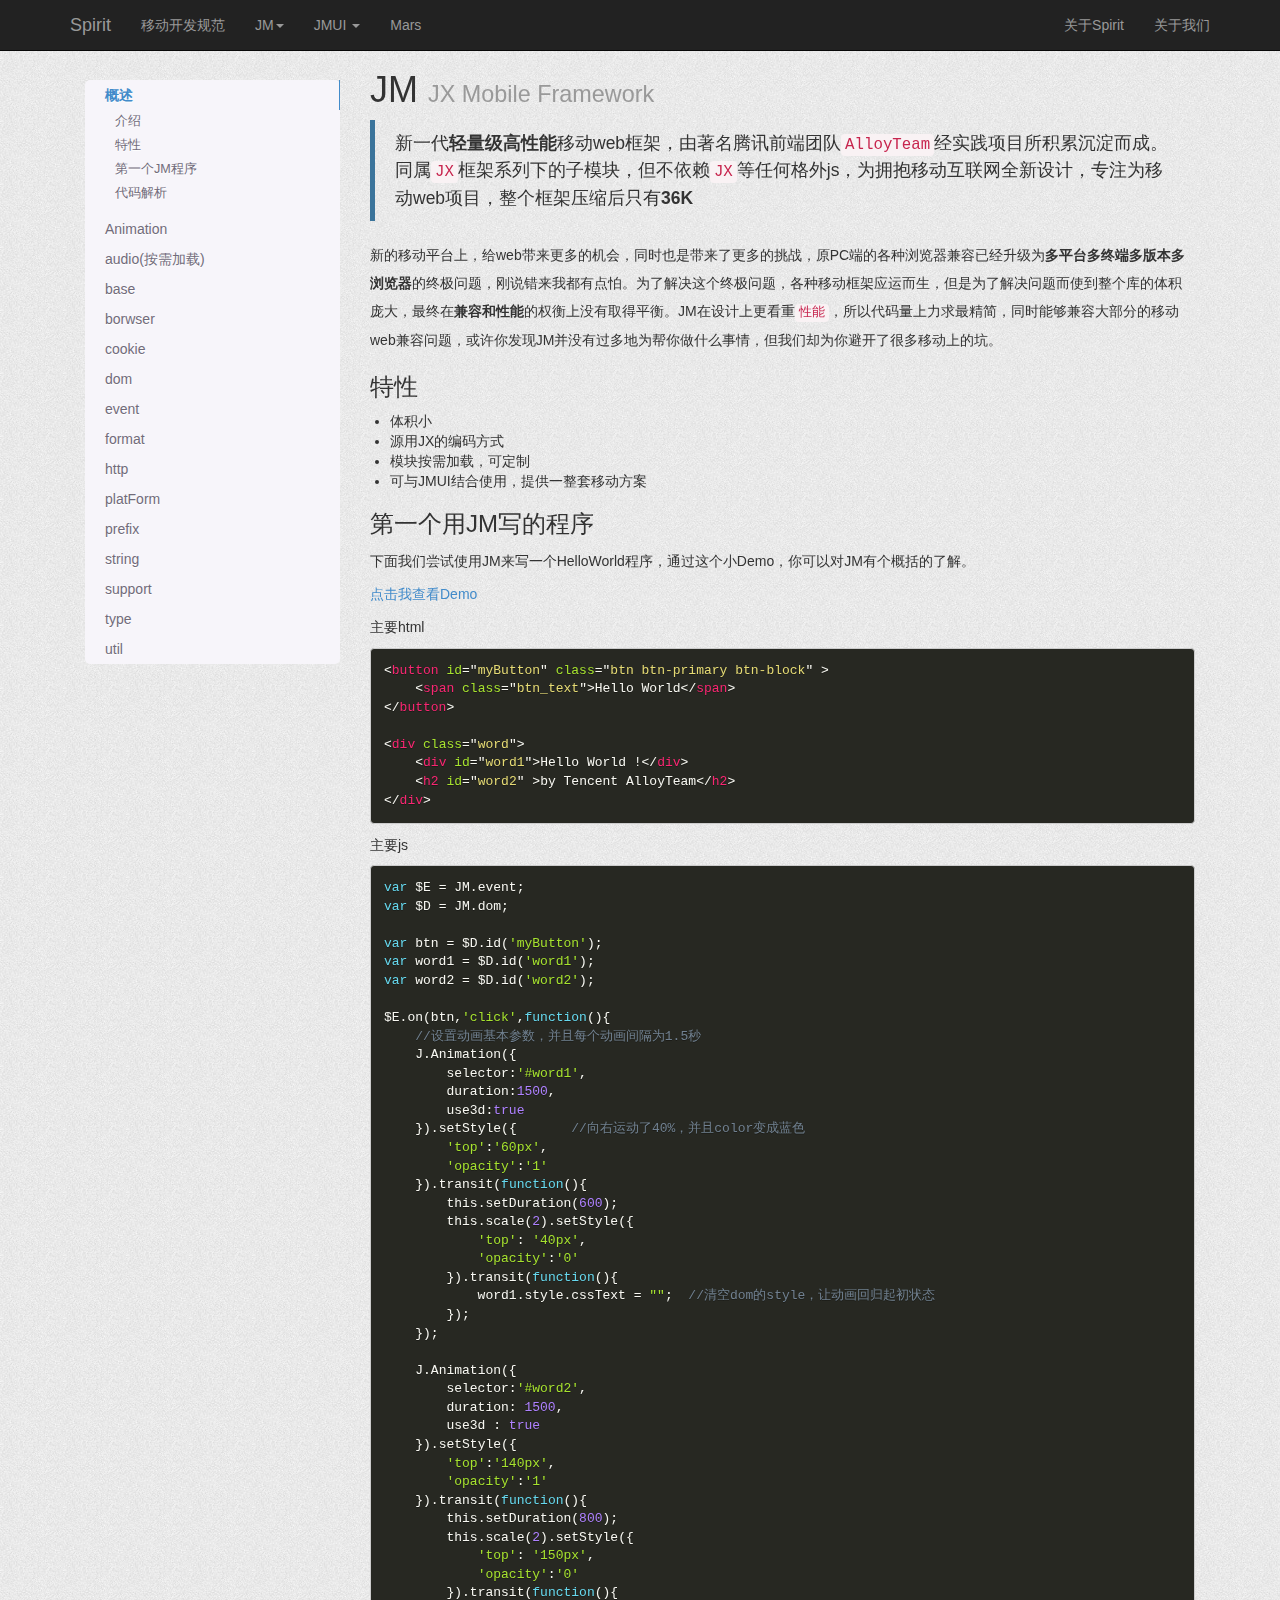
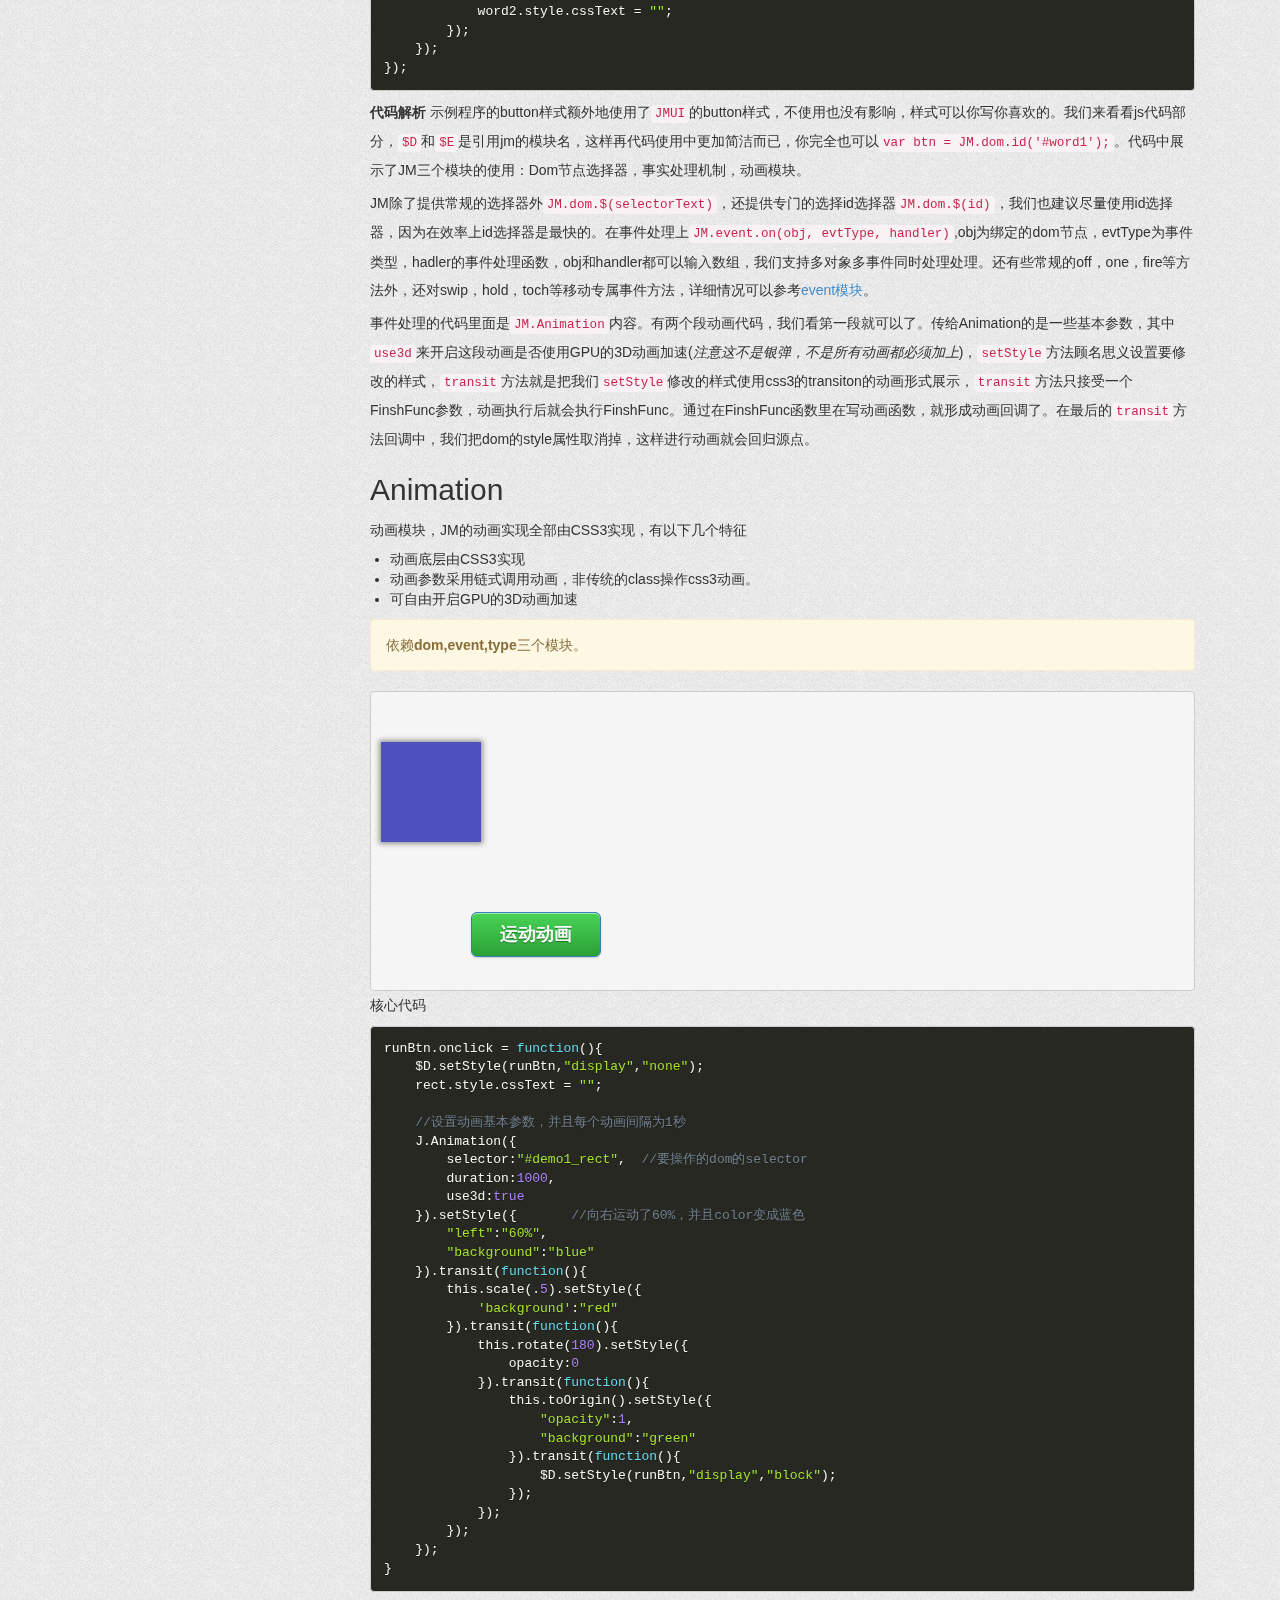
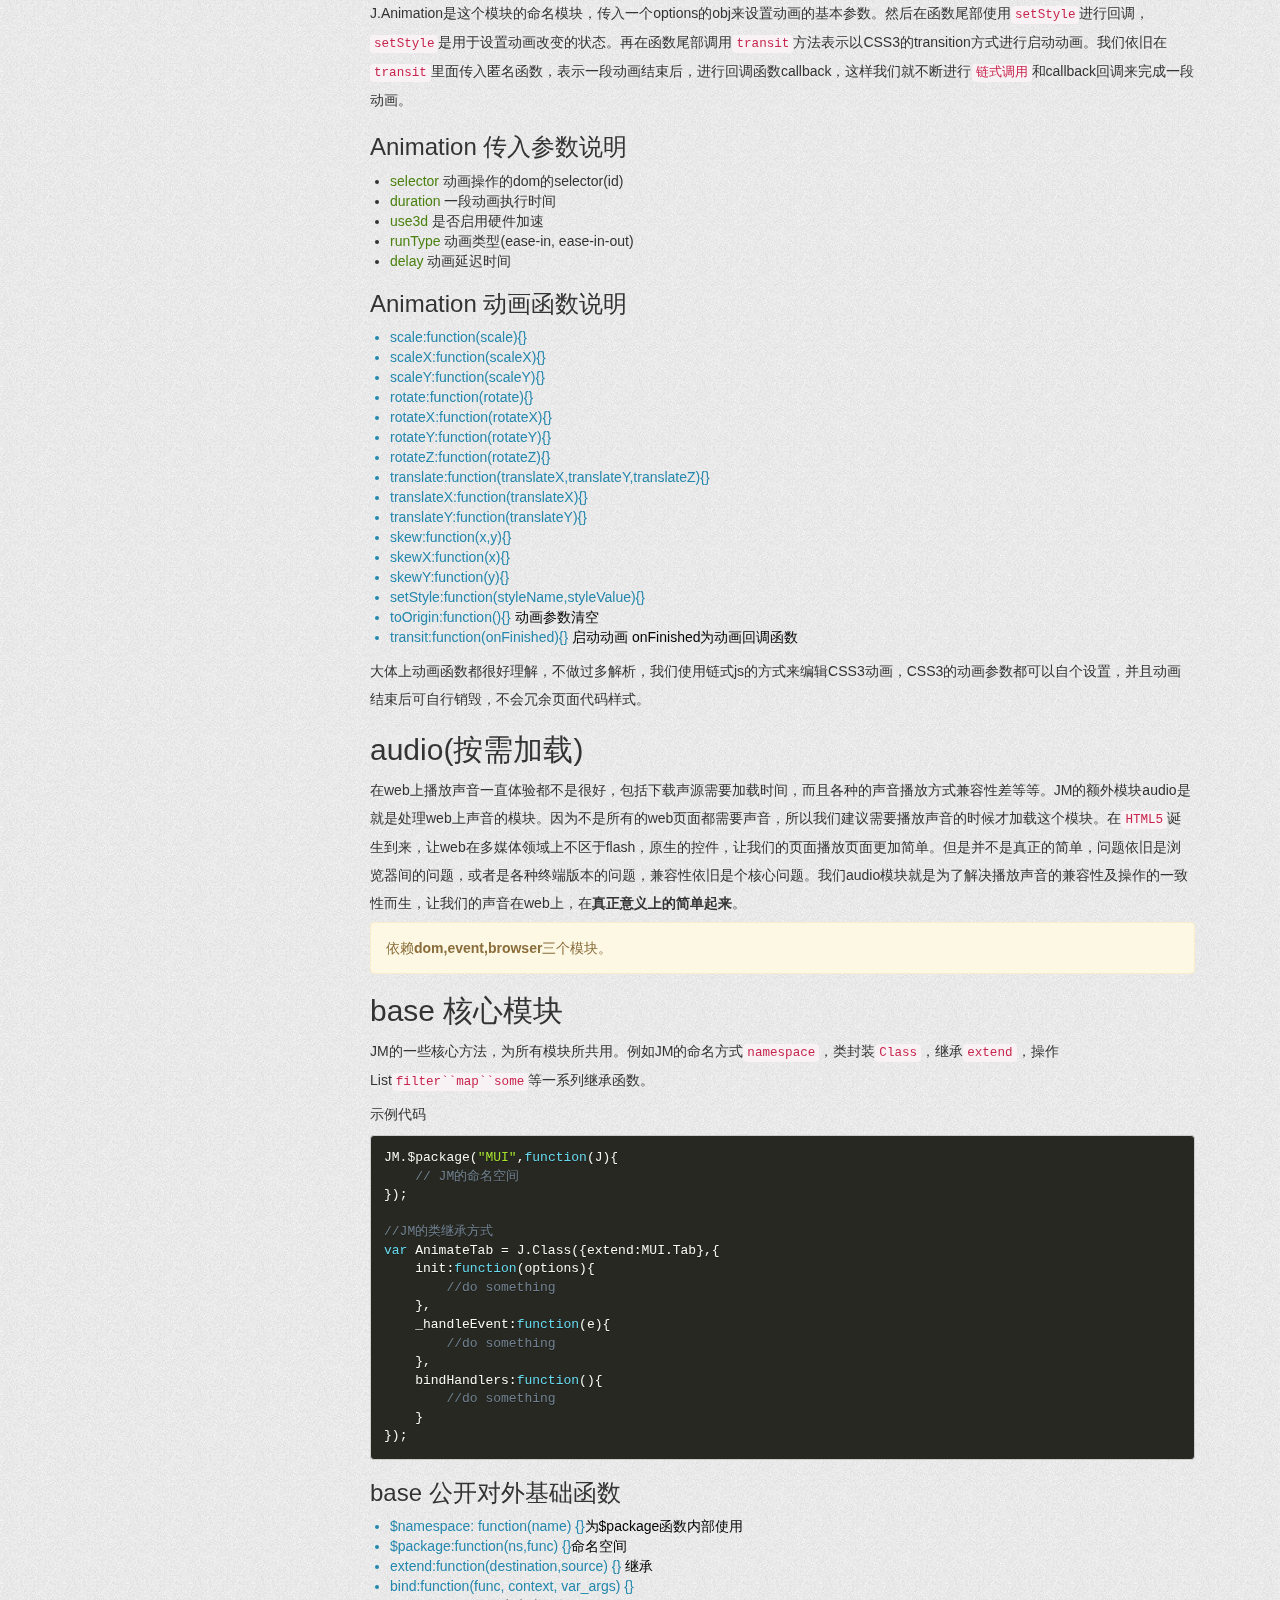
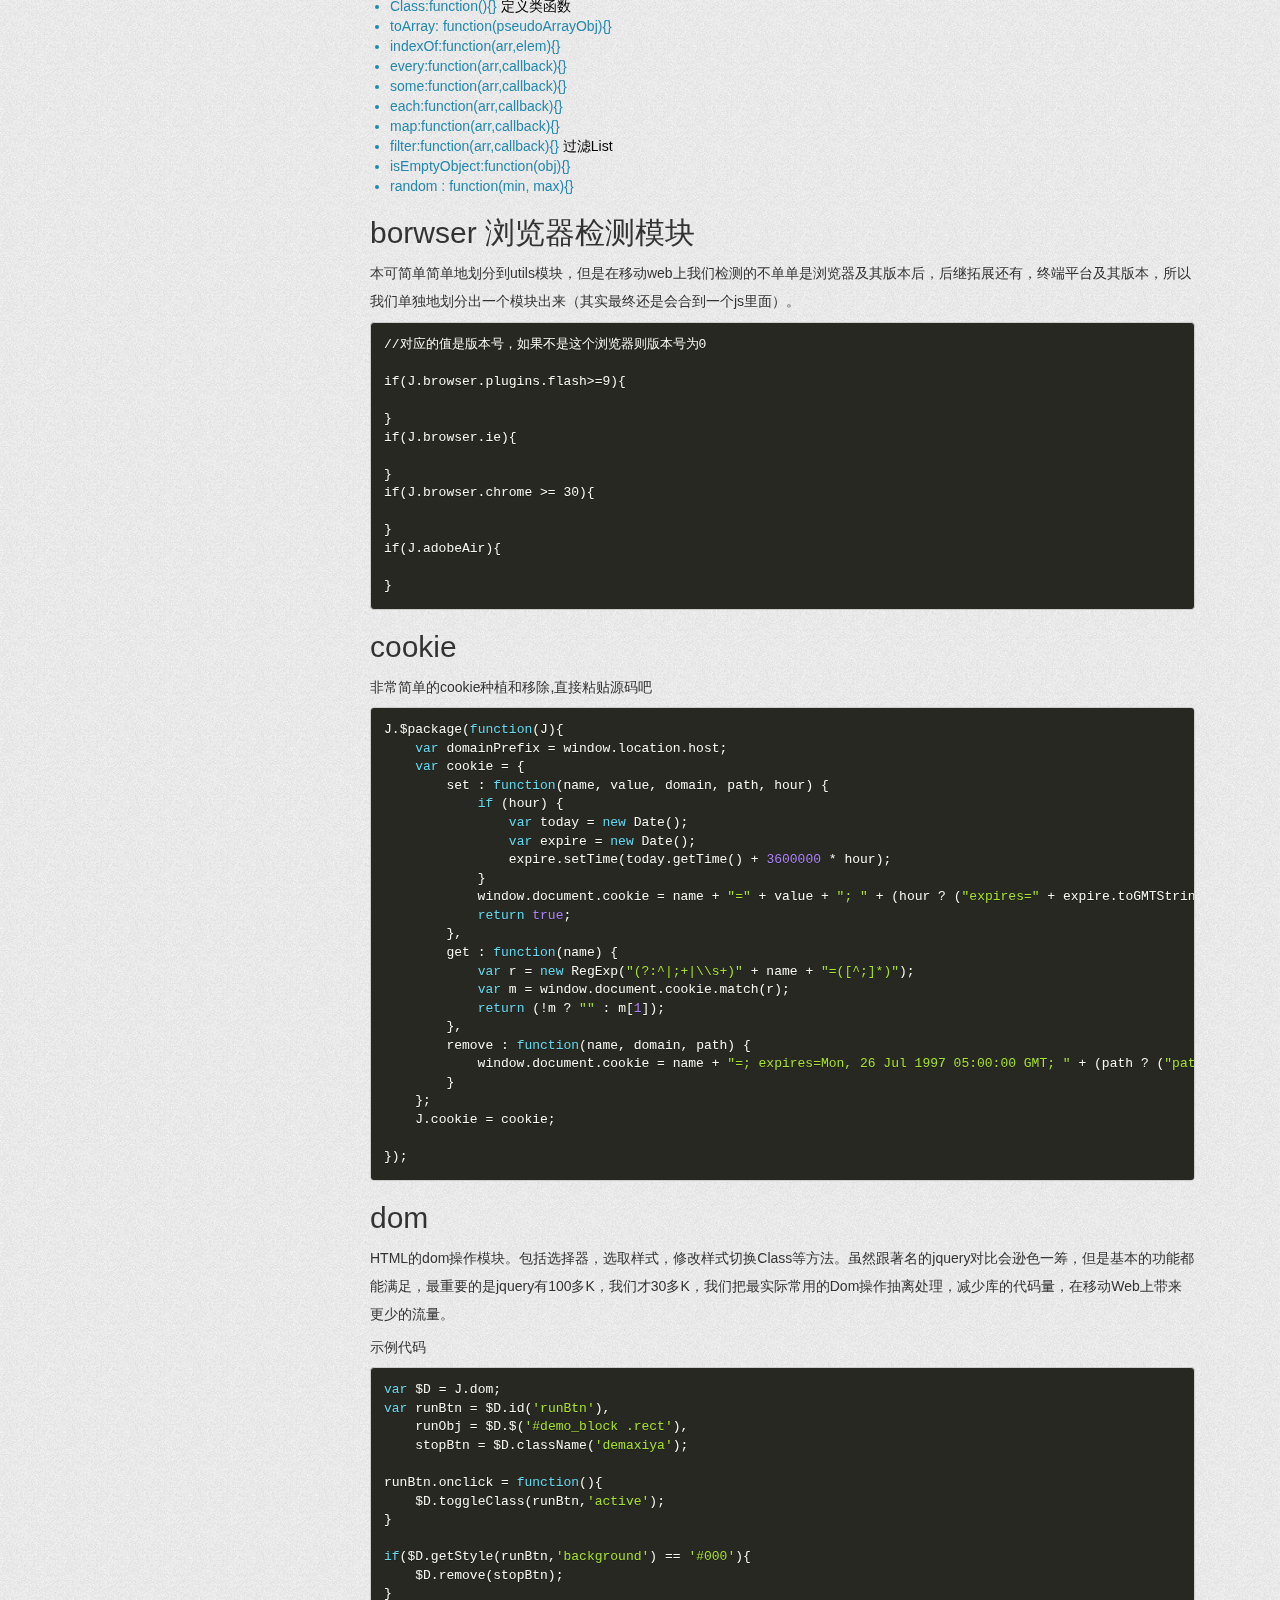
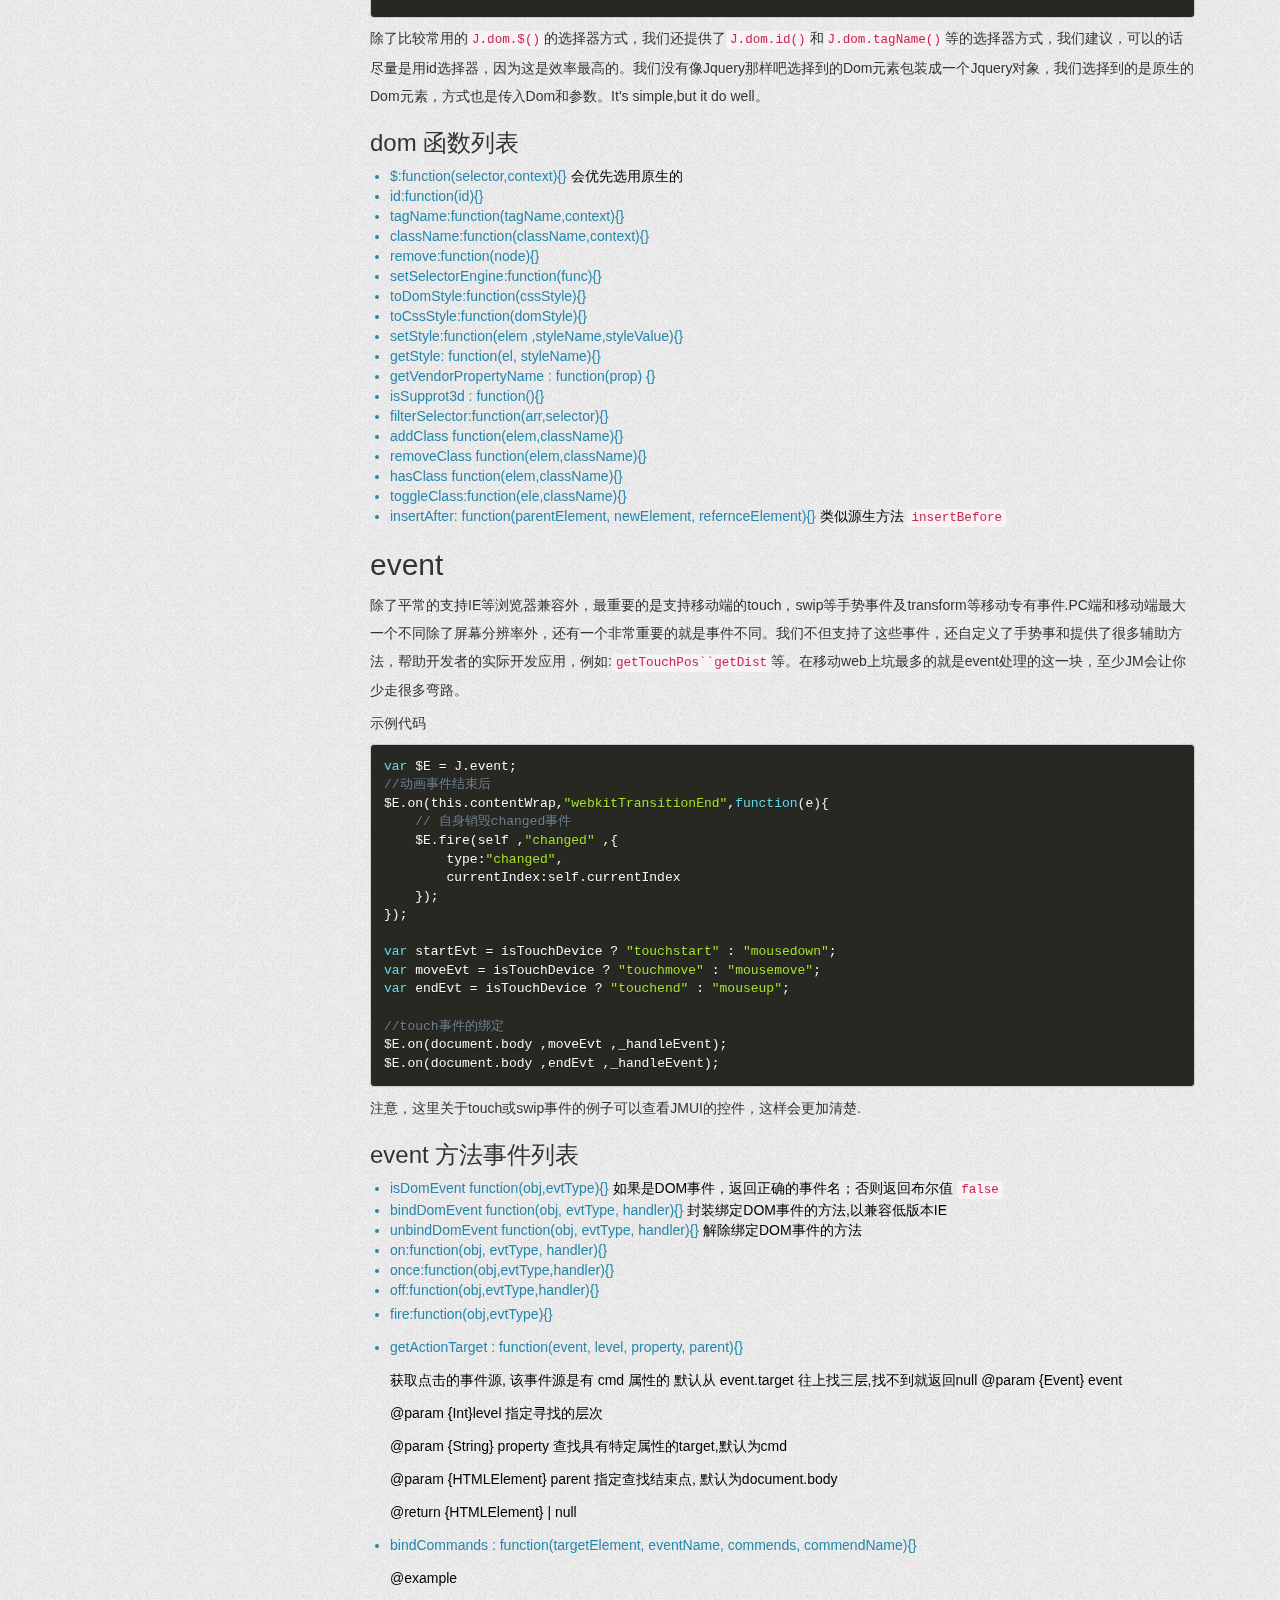
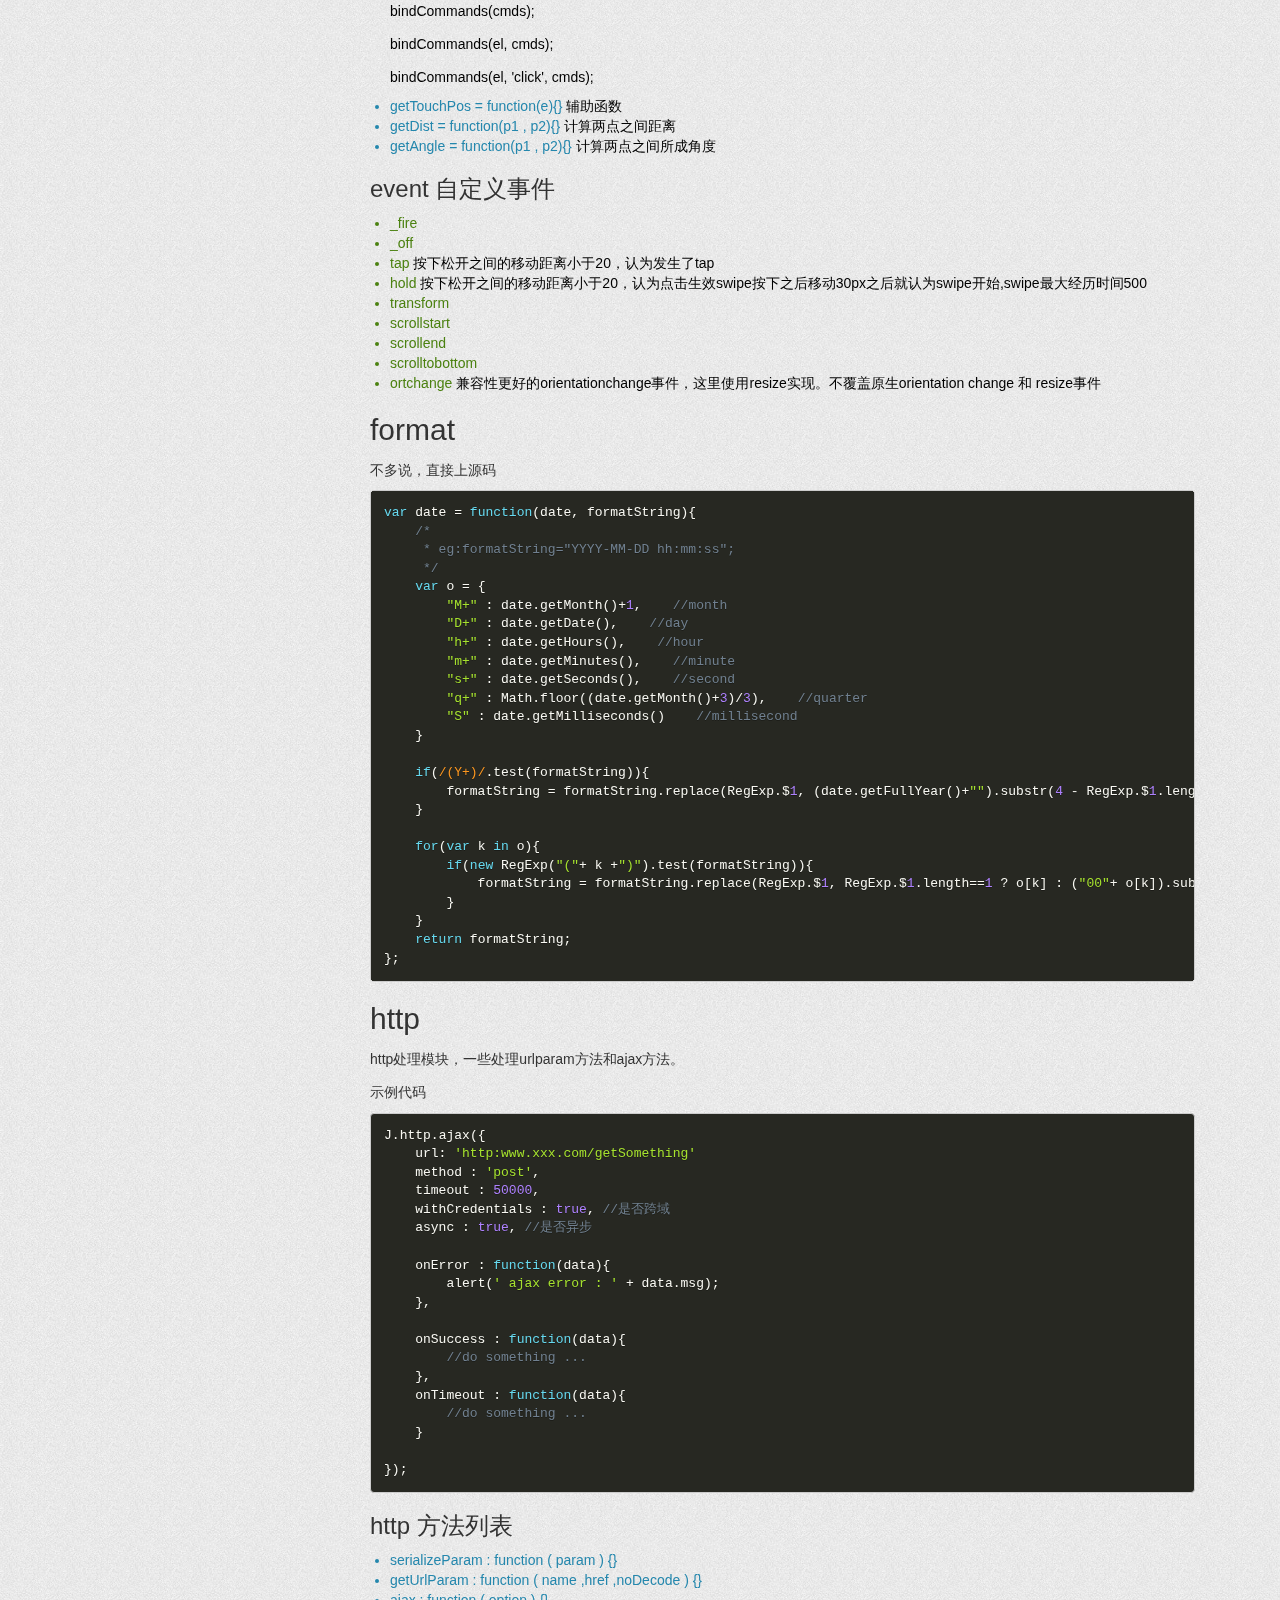
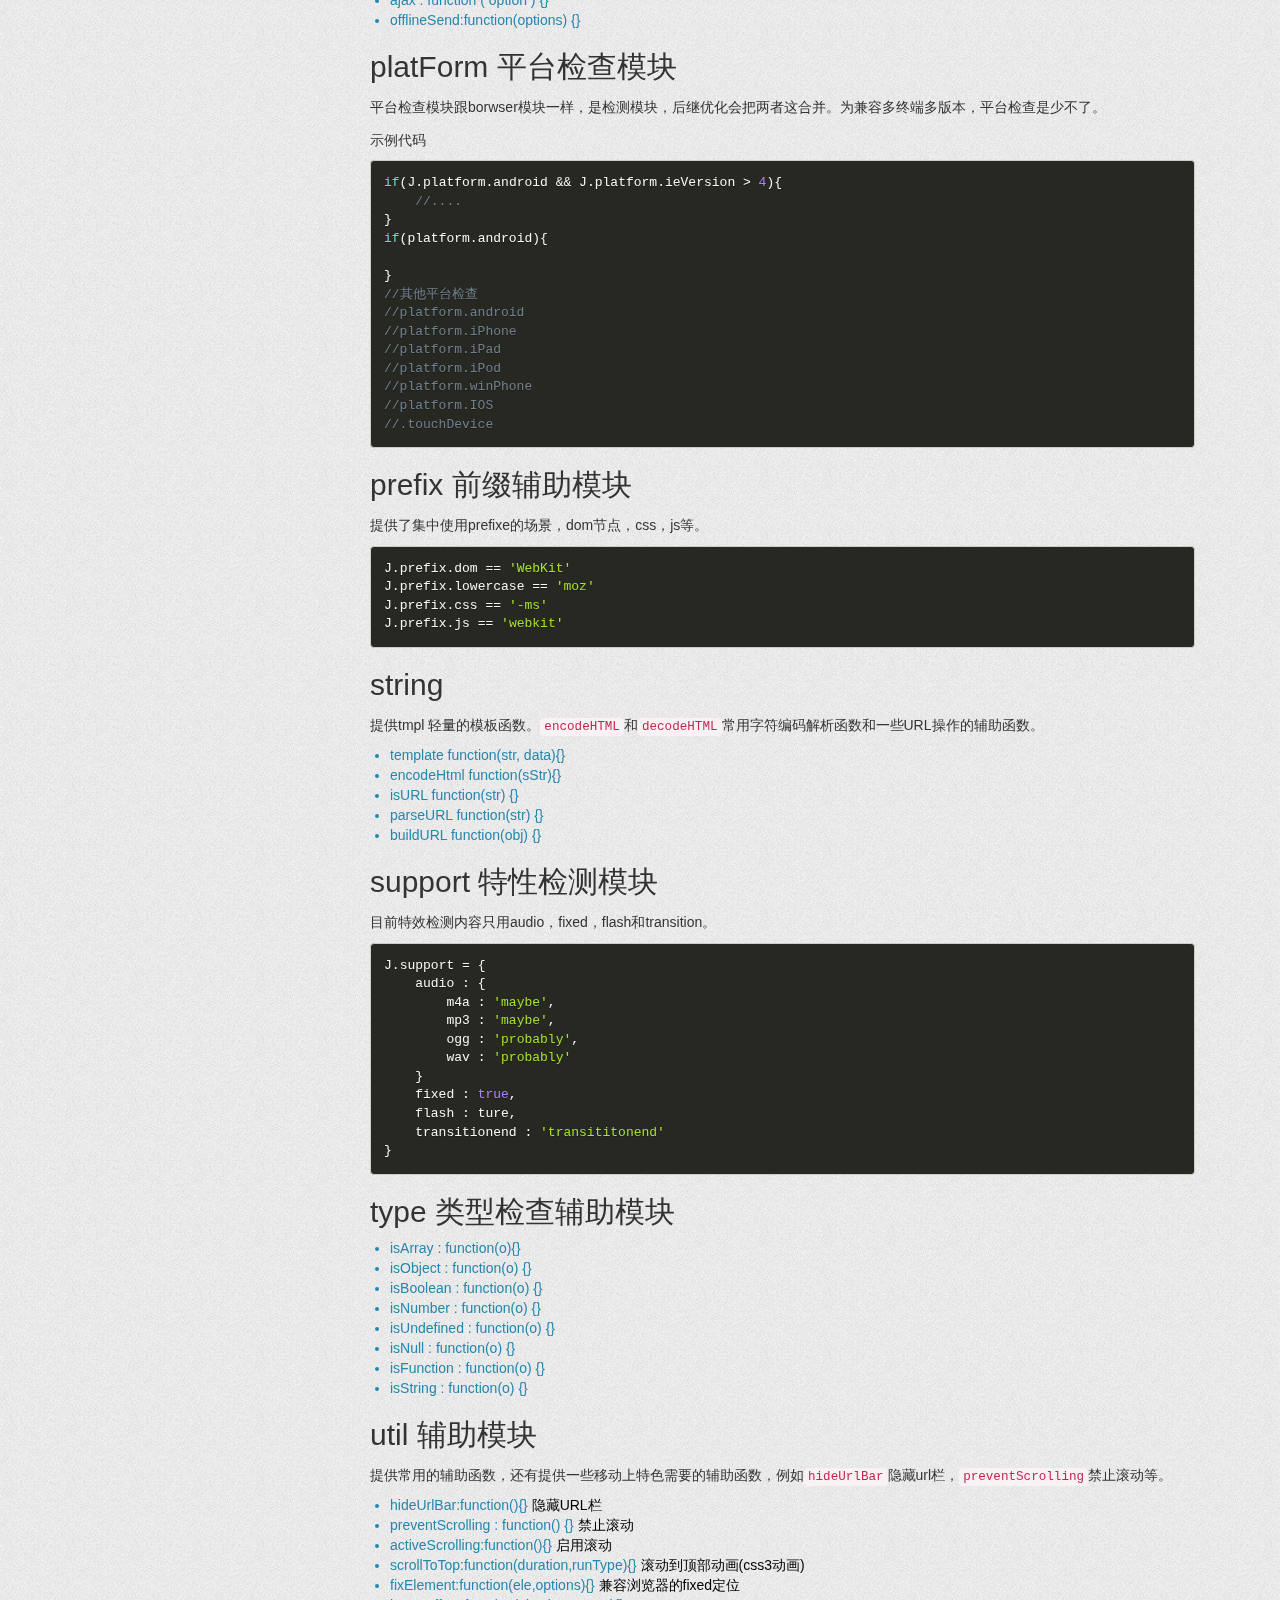
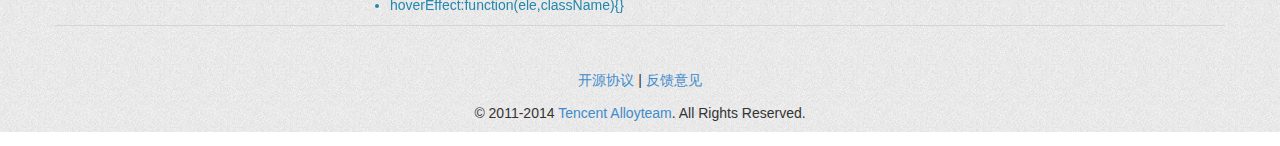
==== modules/JM/index.html @ 1ef8ba1a "增加下载与github链接" ====
<!DOCTYPE html>
<html lang="zh-ch">
<head>
<title>Spirit - Alloyteam移动Web一站式解决方案</title>
<meta charset="UTF-8">
<meta name="viewport" content="width=device-width, initial-scale=1.0, maximum-scale=1.0, user-scalable=no">
<!-- Bootstrap -->
<link rel="stylesheet" href="../../bootstrap3/css/bootstrap.min.css">
<!-- HTML5 Shim and Respond.js IE8 support of HTML5 elements and media queries -->
<!--[if lt IE 9]>
    <script src="http://cdn.bootcss.com/html5shiv/3.7.0/html5shiv.min.js"></script>
    <script src="http://cdn.bootcss.com/respond.js/1.3.0/respond.min.js"></script>
<![endif]-->
<link rel="stylesheet" href="../../css/common.css" />
<link rel="stylesheet" href="../../css/prism.css" />
<link rel="stylesheet" href="./css/jmui/mui-base.css" />
<link rel="stylesheet" href="./css/jmui/mui-buttons-new.css" />
<link rel="stylesheet" href="./css/main.css" />

</head>

<body data-spy="scroll" data-target="#sidebar" data-offset="70">

<header id="header" class="navbar navbar-inverse navbar-fixed-top bs-docs-nav" role="banner">
  <div class="container">
    <div class="navbar-header">
      <button class="navbar-toggle" type="button" data-toggle="collapse" data-target=".bs-navbar-collapse">
        <span class="sr-only">Toggle navigation</span>
        <span class="icon-bar"></span>
        <span class="icon-bar"></span>
        <span class="icon-bar"></span>
      </button>
      <a href="../../index.html" class="navbar-brand">Spirit</a>
    </div>
    <nav class="collapse navbar-collapse bs-navbar-collapse" role="navigation">
        <ul class="nav navbar-nav">
            <li><a href="../Standard/index.html">移动开发规范</a></li>
            <li class="dropdown">
                  <a id="drop" role="button" class="dropdown-toggle" data-toggle="dropdown">JM<b class="caret"></b></a>
                  <ul class="dropdown-menu" role="menu" aria-labelledby="drop1">
                    <li role="presentation"><a role="menuitem" tabindex="-1" href="./index.html">组件</a></li>
                    <li role="presentation"><a role="menuitem" tabindex="-1" href="https://github.com/AlloyTeam/JM/archive/master.zip">下载</a></li>
                    <li role="presentation"><a role="menuitem" tabindex="-1" target="_blank" href="https://github.com/AlloyTeam/JM">View on Github</a></li>
                  </ul>
                </li>
            <li class="dropdown">
                  <a id="drop" role="button" class="dropdown-toggle" data-toggle="dropdown">JMUI <b class="caret"></b></a>
                  <ul class="dropdown-menu" role="menu" aria-labelledby="drop1">
                    <li role="presentation"><a role="menuitem" tabindex="-1" href="../JMUI/index.html">简介</a></li>
                    <li role="presentation"><a role="menuitem" tabindex="-1" href="../JMUI/demo.html">组件</a></li>
                    <li role="presentation"><a role="menuitem" tabindex="-1" href="https://github.com/AlloyTeam/JMUI/archive/master.zip">下载</a></li>
                    <li role="presentation"><a role="menuitem" tabindex="-1" target="_blank" href="https://github.com/AlloyTeam/JMUI">View on Github</a></li>
                  </ul>
                </li>
            <li><a target="_blank" href="https://github.com/AlloyTeam/Mars">Mars</a></li>
        </ul>

        <ul class="nav navbar-nav navbar-right">
            <li><a data-toggle="modal" data-target="#myModal" href="javascript:;">关于Spirit</a></li>
            <li><a target="_blank" href="http://www.alloyteam.com/about/">关于我们</a></li>
        </ul>
    </nav>

  </div>
</header>

<section id="jm" class="container row">
    <div class="col-md-3">
        <div id="sidebar" class="my_sidebar">
            <ul class="nav">
                <li class="sidebar_head_li">
                    <a href="#overview">概述</a>
                    <ul class="nav">
                        <li><a href="#overview_intro">介绍</a></li>
                        <li><a href="#overview_features">特性</a></li>
                        <li><a href="#overview_first">第一个JM程序</a></li>
                        <li><a href="#overview_analysis">代码解析</a></li>
                    </ul>
                </li>
                <li class="sidebar_head_li"><a href="#animation">Animation</a></li>
                <li class="sidebar_head_li"><a href="#audio">audio(按需加载)</a></li>
                <li class="sidebar_head_li"><a href="#base">base</a></li>
                <li class="sidebar_head_li"><a href="#borwser">borwser</a></li>
                <li class="sidebar_head_li"><a href="#cookie">cookie</a></li>
                <li class="sidebar_head_li"><a href="#dom">dom</a></li>
                <li class="sidebar_head_li"><a href="#event">event</a></li>
                <li class="sidebar_head_li"><a href="#format">format</a></li>
                <li class="sidebar_head_li"><a href="#http">http</a></li>
                <li class="sidebar_head_li"><a href="#platForm">platForm</a></li>
                <li class="sidebar_head_li"><a href="#prefix">prefix</a></li>
                <li class="sidebar_head_li"><a href="#string">string</a></li>
                <li class="sidebar_head_li"><a href="#support">support</a></li>
                <li class="sidebar_head_li"><a href="#type">type</a></li>
                <li class="sidebar_head_li"><a href="#util">util</a></li>
            </ul>
        </div>
    </div>

    <div class="page_content col-md-9">
        <div id="overview">
            <h1 id="overview_intro">JM <small>JX Mobile Framework</small></h1>
            <blockquote>
                <p>新一代<strong>轻量级高性能</strong>移动web框架，由著名腾讯前端团队<code>AlloyTeam</code>经实践项目所积累沉淀而成。同属<code>JX</code>框架系列下的子模块，但不依赖<code>JX</code>等任何格外js，为拥抱移动互联网全新设计，专注为移动web项目，整个框架压缩后只有<strong>36K</strong></p>
            </blockquote>

            <p>新的移动平台上，给web带来更多的机会，同时也是带来了更多的挑战，原PC端的各种浏览器兼容已经升级为<strong>多平台多终端多版本多浏览器</strong>的终极问题，刚说错来我都有点怕。为了解决这个终极问题，各种移动框架应运而生，但是为了解决问题而使到整个库的体积庞大，最终在<strong>兼容和性能</strong>的权衡上没有取得平衡。JM在设计上更看重<code>性能</code>，所以代码量上力求最精简，同时能够兼容大部分的移动web兼容问题，或许你发现JM并没有过多地为帮你做什么事情，但我们却为你避开了很多移动上的坑。
            </p>

            <h3 id="overview_features">特性</h3>
            <ul>
                <li>体积小</li>
                <li>源用JX的编码方式</li>
                <li>模块按需加载，可定制</li>
                <li>可与JMUI结合使用，提供一整套移动方案</li>
            </ul>

            <h3 id="overview_first">第一个用JM写的程序</h3>
            <p>下面我们尝试使用JM来写一个HelloWorld程序，通过这个小Demo，你可以对JM有个概括的了解。</p>
            <p><a href="./helloWorld.html" target="_blank">点击我查看Demo</a></p>

            <p>主要html</p>
            <pre class="language-markup"><code>&lt;button id="myButton" class="btn btn-primary btn-block" &gt;
    &lt;span class="btn_text"&gt;Hello World&lt;/span&gt;
&lt;/button&gt;

&lt;div class="word"&gt;
    &lt;div id="word1"&gt;Hello World !&lt;/div&gt;
    &lt;h2 id="word2" &gt;by Tencent AlloyTeam&lt;/h2&gt;
&lt;/div&gt;</code></pre>

            <p>主要js</p>
            <pre class="language-javascript"><code>var $E = JM.event;
var $D = JM.dom;

var btn = $D.id('myButton');
var word1 = $D.id('word1');
var word2 = $D.id('word2');

$E.on(btn,'click',function(){
    //设置动画基本参数，并且每个动画间隔为1.5秒
    J.Animation({
        selector:'#word1',
        duration:1500,
        use3d:true
    }).setStyle({       //向右运动了40%，并且color变成蓝色
        'top':'60px',
        'opacity':'1'
    }).transit(function(){
        this.setDuration(600);
        this.scale(2).setStyle({
            'top': '40px',
            'opacity':'0'
        }).transit(function(){
            word1.style.cssText = "";  //清空dom的style，让动画回归起初状态
        });
    });

    J.Animation({
        selector:'#word2',
        duration: 1500,
        use3d : true
    }).setStyle({
        'top':'140px',
        'opacity':'1'
    }).transit(function(){
        this.setDuration(800);
        this.scale(2).setStyle({
            'top': '150px',
            'opacity':'0'
        }).transit(function(){
            word2.style.cssText = "";
        });
    });
});</code></pre>

            <p id="overview_analysis">
                <strong>代码解析</strong>
                示例程序的button样式额外地使用了<code>JMUI</code>的button样式，不使用也没有影响，样式可以你写你喜欢的。我们来看看js代码部分，<code>$D</code>和<code>$E</code>是引用jm的模块名，这样再代码使用中更加简洁而已，你完全也可以<code>var btn = JM.dom.id('#word1');</code>。代码中展示了JM三个模块的使用：Dom节点选择器，事实处理机制，动画模块。
            </p>
            
            <p>
                JM除了提供常规的选择器外<code>JM.dom.$(selectorText)</code>，还提供专门的选择id选择器<code>JM.dom.$(id)</code>，我们也建议尽量使用id选择器，因为在效率上id选择器是最快的。在事件处理上<code>JM.event.on(obj, evtType, handler)</code>,obj为绑定的dom节点，evtType为事件类型，hadler的事件处理函数，obj和handler都可以输入数组，我们支持多对象多事件同时处理处理。还有些常规的off，one，fire等方法外，还对swip，hold，toch等移动专属事件方法，详细情况可以参考<a href="#event">event模块</a>。
            </p>

            <p>
                事件处理的代码里面是<code>JM.Animation</code>内容。有两个段动画代码，我们看第一段就可以了。传给Animation的是一些基本参数，其中<code>use3d</code>来开启这段动画是否使用GPU的3D动画加速(<em>注意这不是银弹，不是所有动画都必须加上</em>)，<code>setStyle</code>方法顾名思义设置要修改的样式，<code>transit</code>方法就是把我们<code>setStyle</code>修改的样式使用css3的transiton的动画形式展示，<code>transit</code>方法只接受一个FinshFunc参数，动画执行后就会执行FinshFunc。通过在FinshFunc函数里在写动画函数，就形成动画回调了。在最后的<code>transit</code>方法回调中，我们把dom的style属性取消掉，这样进行动画就会回归源点。
            </p>
        </div>

        <h2 id="animation">Animation</h2>
        <p>动画模块，JM的动画实现全部由CSS3实现，有以下几个特征</p>
        <ul>
            <li>动画底层由CSS3实现</li>
            <li>动画参数采用链式调用动画，非传统的class操作css3动画。</li>
            <li>可自由开启GPU的3D动画加速</li>
        </ul>
        <div class="alert alert-warning">
            依赖<strong>dom,event,type</strong>三个模块。
        </div>

        <div class="demo_block">
            <div id="demo1_rect" class="rect"></div>
            <button id="demo1_runbtn" onclick="goAnimation" class="btn btn-primary" style="top:200px;">运动动画</button>
        </div>

        <p>核心代码</p>
        <pre class="language-javascript"><code>runBtn.onclick = function(){
    $D.setStyle(runBtn,"display","none");
    rect.style.cssText = "";

    //设置动画基本参数，并且每个动画间隔为1秒
    J.Animation({
        selector:"#demo1_rect",  //要操作的dom的selector
        duration:1000,
        use3d:true
    }).setStyle({       //向右运动了60%，并且color变成蓝色
        "left":"60%",
        "background":"blue"
    }).transit(function(){
        this.scale(.5).setStyle({
            'background':"red"
        }).transit(function(){
            this.rotate(180).setStyle({
                opacity:0
            }).transit(function(){
                this.toOrigin().setStyle({
                    "opacity":1,
                    "background":"green"
                }).transit(function(){
                    $D.setStyle(runBtn,"display","block");
                });
            });
        });
    });
}</code></pre>

        <p>
            J.Animation是这个模块的命名模块，传入一个options的obj来设置动画的基本参数。然后在函数尾部使用<code>setStyle</code>进行回调，<code>setStyle</code>是用于设置动画改变的状态。再在函数尾部调用<code>transit</code>方法表示以CSS3的transition方式进行启动动画。我们依旧在<code>transit</code>里面传入匿名函数，表示一段动画结束后，进行回调函数callback，这样我们就不断进行<code>链式调用</code>和callback回调来完成一段动画。
        </p>
        <h3 id="animation_1">Animation 传入参数说明</h3>
        <ul class="param_list">
            <li><span class="param">selector</span> 动画操作的dom的selector(id)</li>
            <li><span class="param">duration</span> 一段动画执行时间</li>
            <li><span class="param">use3d</span> 是否启用硬件加速</li>
            <li><span class="param">runType</span> 动画类型(ease-in, ease-in-out)</li>
            <li><span class="param">delay</span> 动画延迟时间</li>
        </ul>
        <h3 id="animation_2">Animation 动画函数说明</h3>
        <ul class="function_list">
            <li><span class="funcName">scale:function(scale){}</span></li>
            <li><span class="funcName">scaleX:function(scaleX){}</span></li>
            <li><span class="funcName">scaleY:function(scaleY){}</span></li>
            <li><span class="funcName">rotate:function(rotate){}</span></li>
            <li><span class="funcName">rotateX:function(rotateX){}</span></li>
            <li><span class="funcName">rotateY:function(rotateY){}</span></li>
            <li><span class="funcName">rotateZ:function(rotateZ){}</span></li>
            <li><span class="funcName">translate:function(translateX,translateY,translateZ){}</span></li>
            <li><span class="funcName">translateX:function(translateX){}</span></li>
            <li><span class="funcName">translateY:function(translateY){}</span></li>
            <li><span class="funcName">skew:function(x,y){}</span></li>
            <li><span class="funcName">skewX:function(x){}</span></li>
            <li><span class="funcName">skewY:function(y){}</span></li>
            <li><span class="funcName">setStyle:function(styleName,styleValue){}</span></li>
            <li><span class="funcName">toOrigin:function(){}</span> <span class="desc">动画参数清空</span></li>
            <li><span class="funcName">transit:function(onFinished){}</span> <span class="desc">启动动画 onFinished为动画回调函数</span></li>
        </ul>
        <p>大体上动画函数都很好理解，不做过多解析，我们使用链式js的方式来编辑CSS3动画，CSS3的动画参数都可以自个设置，并且动画结束后可自行销毁，不会冗余页面代码样式。</p>

        <h2 id="audio">audio(按需加载)</h2>
        <p>在web上播放声音一直体验都不是很好，包括下载声源需要加载时间，而且各种的声音播放方式兼容性差等等。JM的额外模块audio是就是处理web上声音的模块。因为不是所有的web页面都需要声音，所以我们建议需要播放声音的时候才加载这个模块。在<code>HTML5</code>诞生到来，让web在多媒体领域上不区于flash，原生的控件，让我们的页面播放页面更加简单。但是并不是真正的简单，问题依旧是浏览器间的问题，或者是各种终端版本的问题，兼容性依旧是个核心问题。我们audio模块就是为了解决播放声音的兼容性及操作的一致性而生，让我们的声音在web上，在<strong>真正意义上的简单起来</strong>。</p>

        <div class="alert alert-warning">
            依赖<strong>dom,event,browser</strong>三个模块。
        </div>

        <h2 id="base">base 核心模块</h2>
        <p>JM的一些核心方法，为所有模块所共用。例如JM的命名方式<code>namespace</code>，类封装<code>Class</code>，继承<code>extend</code>，操作List<code>filter``map``some</code>等一系列继承函数。</p>
        <p>示例代码</p>

        <pre class="language-javascript"><code>JM.$package("MUI",function(J){
    // JM的命名空间
});

//JM的类继承方式
var AnimateTab = J.Class({extend:MUI.Tab},{
    init:function(options){
        //do something
    },
    _handleEvent:function(e){
        //do something
    },
    bindHandlers:function(){
        //do something
    }
});</code></pre>

        <h3>base 公开对外基础函数</h3>
        <ul class="function_list">
            <li>$namespace: function(name) {}<span class="desc">为$package函数内部使用</span></li>
            <li>$package:function(ns,func) {}<span class="desc">命名空间</span></li>
            <li>extend:function(destination,source) {} <span class="desc">继承</span></li>
            <li>bind:function(func, context, var_args) {}</li>
            <li>Class:function(){} <span class="desc">定义类函数</span></li>
            <li>toArray: function(pseudoArrayObj){}</li>
            <li>indexOf:function(arr,elem){}</li>
            <li>every:function(arr,callback){}</li>
            <li>some:function(arr,callback){}</li>
            <li>each:function(arr,callback){}</li>
            <li>map:function(arr,callback){}</li>
            <li>filter:function(arr,callback){}  <span class="desc">过滤List</span></li>
            <li>isEmptyObject:function(obj){}</li>
            <li>random : function(min, max){}</li>
        </ul>

        <h2 id="borwser">borwser 浏览器检测模块</h2>
        <p>
            本可简单简单地划分到utils模块，但是在移动web上我们检测的不单单是浏览器及其版本后，后继拓展还有，终端平台及其版本，所以我们单独地划分出一个模块出来（其实最终还是会合到一个js里面）。
        </p>
        <pre class="language-javasctript"><code>//对应的值是版本号，如果不是这个浏览器则版本号为0

if(J.browser.plugins.flash&gt;=9){

}
if(J.browser.ie){

}
if(J.browser.chrome &gt;= 30){

}
if(J.adobeAir){

}</code></pre>

        <h2 id="cookie">cookie</h2>
        <p>非常简单的cookie种植和移除,直接粘贴源码吧</p>
        <pre class="language-javascript"><code>J.$package(function(J){
    var domainPrefix = window.location.host;
    var cookie = {
        set : function(name, value, domain, path, hour) {
            if (hour) {
                var today = new Date();
                var expire = new Date();
                expire.setTime(today.getTime() + 3600000 * hour);
            }
            window.document.cookie = name + "=" + value + "; " + (hour ? ("expires=" + expire.toGMTString() + "; ") : "") + (path ? ("path=" + path + "; ") : "path=/; ") + (domain ? ("domain=" + domain + ";") : ("domain=" + domainPrefix + ";"));
            return true;
        },
        get : function(name) {
            var r = new RegExp("(?:^|;+|\\s+)" + name + "=([^;]*)");
            var m = window.document.cookie.match(r);
            return (!m ? "" : m[1]);
        },
        remove : function(name, domain, path) {
            window.document.cookie = name + "=; expires=Mon, 26 Jul 1997 05:00:00 GMT; " + (path ? ("path=" + path + "; ") : "path=/; ") + (domain ? ("domain=" + domain + ";") : ("domain=" + domainPrefix + ";"));
        }
    };
    J.cookie = cookie;

});</code></pre>

        <h2 id="dom">dom</h2>
        <p>HTML的dom操作模块。包括选择器，选取样式，修改样式切换Class等方法。虽然跟著名的jquery对比会逊色一筹，但是基本的功能都能满足，最重要的是jquery有100多K，我们才30多K，我们把最实际常用的Dom操作抽离处理，减少库的代码量，在移动Web上带来更少的流量。</p>
        <p>示例代码</p>
        <pre class="language-javascript"><code>var $D = J.dom;
var runBtn = $D.id('runBtn'),
    runObj = $D.$('#demo_block .rect'),
    stopBtn = $D.className('demaxiya');

runBtn.onclick = function(){
    $D.toggleClass(runBtn,'active');
}

if($D.getStyle(runBtn,'background') == '#000'){
    $D.remove(stopBtn);
}</code></pre>

        <p>
            除了比较常用的<code>J.dom.$()</code>的选择器方式，我们还提供了<code>J.dom.id()</code>和<code>J.dom.tagName()</code>等的选择器方式，我们建议，可以的话尽量是用id选择器，因为这是效率最高的。我们没有像Jquery那样吧选择到的Dom元素包装成一个Jquery对象，我们选择到的是原生的Dom元素，方式也是传入Dom和参数。It's simple,but it do well。
        </p>
        <h3 id="dom_1">dom 函数列表</h3>
        <ul class="function_list">
            <li>$:function(selector,context){}  <span class="desc">会优先选用原生的</span></li>
            <li>id:function(id){}</li>
            <li>tagName:function(tagName,context){}</li>
            <li>className:function(className,context){}</li>
            <li>remove:function(node){}</li>
            <li>setSelectorEngine:function(func){}</li>
            <li>toDomStyle:function(cssStyle){}</li>
            <li>toCssStyle:function(domStyle){}</li>
            <li>setStyle:function(elem ,styleName,styleValue){}</li>
            <li>getStyle: function(el, styleName){}</li>
            <li>getVendorPropertyName : function(prop) {}</li>
            <li>isSupprot3d : function(){}</li>
            <li>filterSelector:function(arr,selector){}</li>
            <li>addClass function(elem,className){}</li>
            <li>removeClass function(elem,className){}</li>
            <li>hasClass function(elem,className){}</li>
            <li>toggleClass:function(ele,className){}</li>
            <li>insertAfter: function(parentElement, newElement, refernceElement){} <span class="desc">类似源生方法</span> <code>insertBefore</code></li>
        </ul>

        <h2 id="event">event</h2>
        <p>
            除了平常的支持IE等浏览器兼容外，最重要的是支持移动端的touch，swip等手势事件及transform等移动专有事件.PC端和移动端最大一个不同除了屏幕分辨率外，还有一个非常重要的就是事件不同。我们不但支持了这些事件，还自定义了手势事和提供了很多辅助方法，帮助开发者的实际开发应用，例如:<code>getTouchPos``getDist</code>等。在移动web上坑最多的就是event处理的这一块，至少JM会让你少走很多弯路。
        </p>

        <p>示例代码</p>
        <pre class="language-javascript"><code>var $E = J.event;
//动画事件结束后
$E.on(this.contentWrap,"webkitTransitionEnd",function(e){
    // 自身销毁changed事件
    $E.fire(self ,"changed" ,{
        type:"changed",
        currentIndex:self.currentIndex
    });
});

var startEvt = isTouchDevice ? "touchstart" : "mousedown";
var moveEvt = isTouchDevice ? "touchmove" : "mousemove";
var endEvt = isTouchDevice ? "touchend" : "mouseup";

//touch事件的绑定
$E.on(document.body ,moveEvt ,_handleEvent);
$E.on(document.body ,endEvt ,_handleEvent);</code></pre>

        <p>注意，这里关于touch或swip事件的例子可以查看JMUI的控件，这样会更加清楚.</p>

        <h3 id="event_1">event 方法事件列表</h3>
        <ul class="function_list">
            <li>isDomEvent function(obj,evtType){}  <span class="desc">如果是DOM事件，返回正确的事件名；否则返回布尔值 <code>false</code></span></li>
            <li>bindDomEvent function(obj, evtType, handler){} <span class="desc">封装绑定DOM事件的方法,以兼容低版本IE</span></li>
            <li>unbindDomEvent function(obj, evtType, handler){} <span class="desc">解除绑定DOM事件的方法</span></li>
            <li>on:function(obj, evtType, handler){}</li>
            <li>once:function(obj,evtType,handler){}</li>
            <li>off:function(obj,evtType,handler){}</li>
            <li><p>fire:function(obj,evtType){}</p></li>
            <li>
                <p>getActionTarget : function(event, level, property, parent){}</p>
                <p class="desc">获取点击的事件源, 该事件源是有 cmd 属性的 默认从 event.target 往上找三层,找不到就返回null
                @param {Event} event</p>
                <p class="desc">@param {Int}level 指定寻找的层次</p>
                <p class="desc">@param {String} property 查找具有特定属性的target,默认为cmd</p>
                <p class="desc">@param {HTMLElement} parent 指定查找结束点, 默认为document.body</p>
                <p class="desc">@return {HTMLElement} | null</p>
            </li>
            <li>
                <p> bindCommands : function(targetElement, eventName, commends, commendName){}</p>
                <p class="desc">@example</p>
                <p class="desc">bindCommands(cmds);</p>
                <p class="desc">bindCommands(el, cmds);</p>
                <p class="desc">bindCommands(el, 'click', cmds);</p>
            </li>
            <li>getTouchPos = function(e){} <span class="desc">辅助函数</span></li>
            <li>getDist = function(p1 , p2){} <span class="desc">计算两点之间距离</span></li>
            <li>getAngle = function(p1 , p2){} <span class="desc">计算两点之间所成角度</span></li>
        </ul>

        <h3 id="event_2">event 自定义事件</h3>
        <ul class="event_list">
            <li>_fire</li>
            <li>_off</li>
            <li>tap <span class="desc">按下松开之间的移动距离小于20，认为发生了tap</span></li>
            <li>hold <span class="desc">按下松开之间的移动距离小于20，认为点击生效swipe按下之后移动30px之后就认为swipe开始,swipe最大经历时间500</span></li>
            <li>transform</li>
            <li>scrollstart</li>
            <li>scrollend</li>
            <li>scrolltobottom</li>
            <li>ortchange <span class="desc">兼容性更好的orientationchange事件，这里使用resize实现。不覆盖原生orientation change 和 resize事件</span></li>
        </ul>
    
        <h2 id="format">format</h2>
        <p>不多说，直接上源码</p>
        <pre class="language-javascript"><code>var date = function(date, formatString){
    /*
     * eg:formatString="YYYY-MM-DD hh:mm:ss";
     */
    var o = {
        "M+" : date.getMonth()+1,    //month
        "D+" : date.getDate(),    //day
        "h+" : date.getHours(),    //hour
        "m+" : date.getMinutes(),    //minute
        "s+" : date.getSeconds(),    //second
        "q+" : Math.floor((date.getMonth()+3)/3),    //quarter
        "S" : date.getMilliseconds()    //millisecond
    }

    if(/(Y+)/.test(formatString)){
        formatString = formatString.replace(RegExp.$1, (date.getFullYear()+"").substr(4 - RegExp.$1.length));
    }

    for(var k in o){
        if(new RegExp("("+ k +")").test(formatString)){
            formatString = formatString.replace(RegExp.$1, RegExp.$1.length==1 ? o[k] : ("00"+ o[k]).substr((""+ o[k]).length));
        }
    }
    return formatString;
};</code></pre>

        <h2 id="http">http</h2>
        <p>http处理模块，一些处理urlparam方法和ajax方法。</p>
        <p>示例代码</p>
        <pre class="language-javascript"><code>J.http.ajax({
    url: 'http:www.xxx.com/getSomething'
    method : 'post',
    timeout : 50000,
    withCredentials : true, //是否跨域
    async : true, //是否异步

    onError : function(data){
        alert(' ajax error : ' + data.msg);
    },

    onSuccess : function(data){
        //do something ...
    },
    onTimeout : function(data){
        //do something ...
    }

});</code></pre>

        <h3 id="http_1">http 方法列表</h3>
        <ul class="function_list">
            <li>serializeParam : function ( param ) {}</li>
            <li>getUrlParam :  function ( name ,href ,noDecode ) {}</li>
            <li>ajax : function ( option ) {}</li>
            <li>offlineSend:function(options) {}</li>
        </ul>

    <h2 id="platform">platForm 平台检查模块</h2>
    <p>平台检查模块跟borwser模块一样，是检测模块，后继优化会把两者这合并。为兼容多终端多版本，平台检查是少不了。</p>
    <p>示例代码</p>
    <pre class="language-javascript"><code>if(J.platform.android &amp;&amp; J.platform.ieVersion &gt; 4){
    //....
}
if(platform.android){

}
//其他平台检查
//platform.android
//platform.iPhone
//platform.iPad
//platform.iPod
//platform.winPhone 
//platform.IOS
//.touchDevice</code></pre>

    <h2 id="prefix">prefix 前缀辅助模块</h2>
    <p>提供了集中使用prefixe的场景，dom节点，css，js等。</p>
    <pre class="language-javascript"><code>J.prefix.dom == 'WebKit'
J.prefix.lowercase == 'moz'
J.prefix.css == '-ms'
J.prefix.js == 'webkit'</code></pre>

    <h2 id="string">string</h2>
    <p>提供tmpl 轻量的模板函数。<code>encodeHTML</code>和<code>decodeHTML</code>常用字符编码解析函数和一些URL操作的辅助函数。</p>
    <ul class="function_list">
      <li>template function(str, data){}</li>
      <li>encodeHtml function(sStr){}</li>
      <li>isURL function(str) {}</li>
      <li>parseURL function(str) {}</li>
      <li>buildURL function(obj) {}</li>
    </ul>
    <h2 id="support">support 特性检测模块</h2>
    <p>目前特效检测内容只用audio，fixed，flash和transition。</p>
    <pre class="language-javascript"><code>J.support = {
    audio : {
        m4a : 'maybe',
        mp3 : 'maybe',
        ogg : 'probably',
        wav : 'probably'
    }
    fixed : true,
    flash : ture,
    transitionend : 'transititonend'
}</code></pre>

    <h2 id="type">type 类型检查辅助模块</h2>
    <ul class="function_list">
      <li>isArray : function(o){}</li>
      <li>isObject : function(o) {}</li>
      <li>isBoolean : function(o) {}</li>
      <li>isNumber : function(o) {}</li>
      <li>isUndefined : function(o) {}</li>
      <li>isNull : function(o) {}</li>
      <li>isFunction : function(o) {}</li>
      <li>isString : function(o) {}</li>
    </ul>

    <h2 id="util">util 辅助模块</h2>
    <p>提供常用的辅助函数，还有提供一些移动上特色需要的辅助函数，例如<code>hideUrlBar</code>隐藏url栏，<code>preventScrolling</code>禁止滚动等。</p>
    <ul class="function_list">
        <li>hideUrlBar:function(){} <span class="desc">隐藏URL栏</span></li>
        <li>preventScrolling : function() {} <span class="desc">禁止滚动</span></li>
        <li>activeScrolling:function(){} <span class="desc">启用滚动</span></li>
        <li>scrollToTop:function(duration,runType){} <span class="desc">滚动到顶部动画(css3动画)</span></li>
        <li>fixElement:function(ele,options){} <span class="desc">兼容浏览器的fixed定位</span></li>
        <li>hoverEffect:function(ele,className){}</li>
    </ul>

    </section>

 <!-- Modal -->
<div class="modal fade" id="myModal" tabindex="-1" role="dialog" aria-labelledby="myModalLabel" aria-hidden="true">
  <div class="modal-dialog">
    <div class="modal-content">
      <div class="modal-header">
        <button type="button" class="close" data-dismiss="modal" aria-hidden="true">&times;</button>
        <h4 class="modal-title" id="myModalLabel">关于Spirit</h4>
      </div>
      <div class="modal-body">
        <p>Spirit（勇气号），美国航天局NASA派往Mars（火星）的第一艘探测器。</p>
        <p>移动Web开发是一块新的领域，甚至有很多坑，这一点与人类从未踏上的Mars（火星）相似。为了避免开发者重复遇到相同的问题，我们创建了Mars项目（<a target="_blank" href="https://github.com/AlloyTeam/Mars">view on Github</a>），收集与归纳移动Web开发中常见的问题。</p>
        <p>Spirit正是为了Mars而生，Mars项目中归纳的问题，会放到Spirit中解决，并沉淀到开发工具（JM与JMUI）以及开发规范中，真正建立移动Web开发的集成解决方案。</p>
        <p>如果你也在移动Web遇到了问题，请到<a target="_blank" href="https://github.com/AlloyTeam/Mars">Mars项目</a>提交Issue。<span class="glyphicon glyphicon-heart-empty"></span></p>
      </div>
      <div class="modal-footer">
        <button type="button" class="btn btn-default" data-dismiss="modal">Close</button>
      </div>
    </div><!-- /.modal-content -->
  </div><!-- /.modal-dialog -->
</div><!-- /.modal -->

<div class="footer">
    <div class="container text-center">
        <p><a href="http://alloyteam.github.io/Spirit/MIT-LICENSE.txt">开源协议</a> | <a target="_blank" href="https://github.com/AlloyTeam/Spirit/issues/new">反馈意见</a></p>
        <p>© 2011-2014 <a target="_blank" href="http://www.alloyteam.com/">Tencent Alloyteam</a>. All Rights Reserved.</p>
    </div>
</div>
   

<!-- jQuery (necessary for Bootstrap's JavaScript plugins) -->
<!-- <script src="http://cdn.bootcss.com/jquery/1.10.2/jquery.min.js"></script> -->
<!-- Include all compiled plugins (below), or include individual files as needed -->
<!-- <script src="http://cdn.bootcss.com/twitter-bootstrap/3.0.3/js/bootstrap.min.js"></script> -->
<script src="../../js/jquery.min.js"></script>
<script src="../../bootstrap3/js/bootstrap.min.js"></script>
<script src="../../js/common.js"></script>
<script src="./js/JM.js"></script>

<script>
$(function(){
    // back to top
    setTimeout(function () {
      var $sideBar = $('.my_sidebar')

      $sideBar.affix({
        offset: {
          top: function () {
            var offsetTop      = $sideBar.offset().top
            var sideBarMargin  = parseInt($sideBar.children(0).css('margin-top'), 10)
            var navOuterHeight = $('#header').height()

            return (this.top = offsetTop - navOuterHeight - sideBarMargin)
          }
        , bottom: function () {
            return (this.bottom = $('.footer').outerHeight(true))
          }
        }
      })
    }, 100)

    //for demo
    var $D = JM.dom;
    var runBtn = $D.id("demo1_runbtn");
    var rect = $D.id("demo1_rect");
    runBtn.onclick = function(){
        $D.setStyle(runBtn,"display","none");
        rect.style.cssText = "";

        //设置动画基本参数，并且每个动画间隔为1秒
        J.Animation({
            selector:"#demo1_rect",
            duration:1000,
            use3d:true
        }).setStyle({       //向右运动了40%，并且color变成蓝色
            "left":"60%",
            "background":"blue"
        }).transit(function(){
            this.scale(.5).setStyle({
                'background':"red"
            }).transit(function(){
                this.rotate(180).setStyle({
                    opacity:0
                }).transit(function(){
                    this.toOrigin().setStyle({
                        "opacity":1,
                        "background":"green"
                    }).transit(function(){
                        $D.setStyle(runBtn,"display","block");
                    });
                });
            });
        });
    }


});
</script>
<script type="text/javascript" src="../../js/prism.js"></script>
</body>
</html>
---- css/common.css ----
body {
    background:url(../img/sand_white_bg.jpg) repeat;
    -webkit-user-select: initial;
}
body, h1, h2, h3, h4, h5, h6 {
    font-family : "Helvetica Neue",Helvetica,STHeiTi,"Microsoft YaHei",sans-serif;
}

@media (min-width: 768px) {
    body {
        margin-top: 50px;
    }
}

p{
    line-height: 2;
    margin-bottom: 5px;
}
blockquote p{
    line-height: 1.5;
}
blockquote{
    border-left: 5px solid #3B749B!important;
}
section.container{
    border-bottom: 1px solid #D5D5D5;
    margin: 40px auto;
}
section.container:last-child{
    border-bottom: none;
}

/* 头部导航下拉hover开始 */
.sidebar-nav {
    padding: 9px 0;
}
.dropdown-menu .sub-menu {
    left: 100%;
    position: absolute;
    top: 0;
    visibility: hidden;
    margin-top: -1px;
}
.dropdown-menu li:hover .sub-menu {
    visibility: visible;
}
.dropdown:hover .dropdown-menu {
    display: block;
}
.nav-tabs .dropdown-menu, .nav-pills .dropdown-menu, .navbar .dropdown-menu {
    margin-top: 0;
}
.navbar .sub-menu:before {
    border-bottom: 7px solid transparent;
    border-left: none;
    border-right: 7px solid rgba(0, 0, 0, 0.2);
    border-top: 7px solid transparent;
    left: -7px;
    top: 10px;
}
.navbar .sub-menu:after {
    border-top: 6px solid transparent;
    border-left: none;
    border-right: 6px solid #fff;
    border-bottom: 6px solid transparent;
    left: 10px;
    top: 11px;
    left: -6px;
}
/* 头部导航下拉hover结束 */

/* 侧边菜单开始 */
.my_sidebar.affix {
    position: static;
}
@media (min-width: 992px){
    .my_sidebar.affix {
        position: fixed;
    }
}
@media (min-width: 992px){
    .my_sidebar .nav > .active > ul {
        display: block;
    }
    .my_sidebar.affix, .my_sidebar.affix-bottom {
        width: 205px;
    }
}
@media (min-width: 1200px){
    .my_sidebar.affix-bottom, .my_sidebar.affix {
        width: 255px;
    }
}
.my_sidebar {
    margin-top: 30px;
    margin-bottom: 30px;
    text-shadow: 0 1px 0 #fff;
    background-color: #f7f5fa;
    border-radius: 5px;
}
.my_sidebar .nav > .active > a, .my_sidebar .nav > .active:hover > a, .my_sidebar .nav > .active:focus > a{
    font-weight: bold;
    color: #428bca;
    background-color: transparent;
    border-right: 1px solid #428bca;
}
.my_sidebar .nav .nav {
    display: none;
    margin-bottom: 8px;
}
.my_sidebar .nav > li > a {
    display: block;
    color: #716b7a;
    padding: 5px 20px;
}
.my_sidebar .nav .nav > li > a {
    padding-top: 3px;
    padding-bottom: 3px;
    padding-left: 30px;
    font-size: 90%;
}
/* 侧边菜单结束 */


.demo_block{
    width: 100%;
    padding: 20px 100px;
    background: white;
    position: relative;
    background-color: #f5f5f5;
    border: 1px solid #ccc;
    border-radius: 4px;
}
---- css/prism.css ----
/**
 * okaidia theme for JavaScript, CSS and HTML
 * Loosely based on Monokai textmate theme by http://www.monokai.nl/
 * @author ocodia
 */

code[class*="language-"],
pre[class*="language-"] {
	color: #f8f8f2;
	text-shadow: 0 1px rgba(0,0,0,0.3);
	font-family: Consolas, Monaco, 'Andale Mono', monospace;
	direction: ltr;
	text-align: left;
	white-space: pre;
	word-spacing: normal;
	word-break: normal;

	-moz-tab-size: 4;
	-o-tab-size: 4;
	tab-size: 4;

	-webkit-hyphens: none;
	-moz-hyphens: none;
	-ms-hyphens: none;
	hyphens: none;
}

/* Code blocks */
pre[class*="language-"] {
	padding: 1em;
	margin: .5em 0;
	overflow: auto;
	border-radius: 0.3em;
}

:not(pre) > code[class*="language-"],
pre[class*="language-"] {
	background: #272822;
}

/* Inline code */
:not(pre) > code[class*="language-"] {
	padding: .1em;
	border-radius: .3em;
}

.token.comment,
.token.prolog,
.token.doctype,
.token.cdata {
	color: slategray;
}

.token.punctuation {
	color: #f8f8f2;
}

.namespace {
	opacity: .7;
}

.token.property,
.token.tag,
.token.constant,
.token.symbol {
	color: #f92672;
}

.token.boolean,
.token.number{
	color: #ae81ff;
}

.token.selector,
.token.attr-name,
.token.string,
.token.builtin {
	color: #a6e22e;
}


.token.operator,
.token.entity,
.token.url,
.language-css .token.string,
.style .token.string,
.token.variable {
	color: #f8f8f2;
}

.token.atrule,
.token.attr-value
{
	color: #e6db74;
}


.token.keyword{
color: #66d9ef;
}

.token.regex,
.token.important {
	color: #fd971f;
}

.token.important {
	font-weight: bold;
}

.token.entity {
	cursor: help;
}

pre.line-numbers {
	position: relative;
	padding-left: 3.8em;
	counter-reset: linenumber;
}

pre.line-numbers > code {
	position: relative;
}

.line-numbers .line-numbers-rows {
	position: absolute;
	pointer-events: none;
	top: 0;
	font-size: 100%;
	left: -3.8em;
	width: 3em; /* works for line-numbers below 1000 lines */
	letter-spacing: -1px;
	border-right: 1px solid #999;

	-webkit-user-select: none;
	-moz-user-select: none;
	-ms-user-select: none;
	user-select: none;

}

	.line-numbers-rows > span {
		pointer-events: none;
		display: block;
		counter-increment: linenumber;
	}

		.line-numbers-rows > span:before {
			content: counter(linenumber);
			color: #999;
			display: block;
			padding-right: 0.8em;
			text-align: right;
		}
---- modules/JM/css/jmui/mui-base.css ----
*{
	margin: 0;
	padding: 0;
}
body{
	-webkit-user-select: none;
	-webkit-user-drag: none;
	-webkit-text-size-adjust: 100%;
}
a{
	text-decoration: none;
}
input{
	-webkit-user-modify: read-write-plaintext-only;
}
a,input,button,textarea,fieldset,ul,span{
	-webkit-tap-highlight-color: rgba(255,255,255,0);
}
input[type='text'] ,textarea ,fieldset{
	border: none;
	outline: none;
}

.conner_round_group{
}
.conner_round_group > *:first-child{
	-webkit-border-radius: 8px 0 0 8px;
	-moz-border-radius: 8px 0 0 8px;
	border-radius: 8px 0 0 8px;
	
}
.conner_round_group > *:last-child{
	-webkit-border-radius: 0 8px 8px 0;
	-moz-border-radius: 0 8px 8px 0;
	border-radius: 0 8px 8px 0;
}

.conner_round_vertical_group{
}
.conner_round_vertical_group > *:first-child{
	-webkit-border-radius: 8px 8px 0 0;
	-moz-border-radius: 8px 8px 0 0;
	border-radius: 8px 8px 0 0;
	
}
.conner_round_vertical_group > *:last-child{
	-webkit-border-radius: 0 0 8px 8px;
	-moz-border-radius: 0 0 8px 8px;
	border-radius: 0 0 8px 8px;
}
---- modules/JM/css/jmui/mui-buttons-new.css ----
/* General button styles
-------------------------------------------------- */
.btn{
    -webkit-user-select: none;
    -webkit-box-sizing: border-box;
    -webkit-tap-highlight-color: rgba(0, 0, 0, 0);

    cursor: pointer;
    overflow: hidden;
    position: relative;
    display: inline-block;
    margin: 0;
    min-width: 130px;
    font-weight: bold;
    color: #fff;
    text-align: center;
    vertical-align: top;
    text-decoration: none;
    border-radius: 6px;
    /* 描边 */
    /*border: solid 1px;*/
    text-shadow: 0 1px 0 rgba(0, 0, 0, 0.35);
    -webkit-text-shadow: 0 1px 0 rgba(0, 0, 0, 0.35);
    /* Horizontal Length: 0; Vertical Length: 1px; Blur Radius: 2px;*/
    /*box-shadow: inset 0 0 1px rgba(0, 0, 0, .7), inset 0 1px 0 rgba(255, 255, 255, .3), 0 1px 2px -1px rgba(0, 0, 0, .7);*/
    /*-webkit-box-shadow: inset 0 0 1px rgba(0, 0, 0, .7), inset 0 1px 0 rgba(255, 255, 255, .3), 0 1px 2px -1px rgba(0, 0, 0, .7);*/

    /*-webkit-box-shadow: inset 0 1px 0 rgba(255, 255, 255, .1), 0 1px 0 rgba(255, 255, 255, .08);*/
    /*-webkit-box-shadow: inset 0 1px 0 #fff, 0 1px 0 rgba(0, 0, 0, .08);*/
    /*-webkit-box-shadow: inset 0 1px 0 rgba(0, 0, 0, .1), 0 1px 1px rgba(255, 255, 255, .17);*/
    
    -webkit-box-shadow: inset 0px 1px 0px rgba(255, 255, 255, 0.5), 0px 1px 2px rgba(0, 0, 0, 0.15);
    padding: 7px 14px;
    font-size: 18px;
    line-height: 29px;
}


/* White button */
.btn-info {
    color: #333;
    /* 兼容非 webkit 内核 */
    background: #d0d6da;
    /* 渐变叠加 */
    background: -webkit-gradient(linear, center top, center bottom, from(#f0f2f4), to(#d0d6da));
    background: -webkit-linear-gradient(#f0f2f4, #d0d6da);
    text-shadow: none;
    -webkit-text-shadow: none;
    box-shadow: 0 0 1px rgba(0, 0, 0, .4), 0 1px 2px rgba(0, 0, 0, .4);
    -webkit-box-shadow: 0 0 1px rgba(0, 0, 0, .4), 0 1px 0 rgba(0, 0, 0, .2);
}

/* Green button  */
.btn-primary {
    /* 兼容非 webkit 内核 */
    background: #2ba136;
    /* hack for Android 部分机型，如果不强制指定字体颜色，有时会显示为默认的字体颜色*/
    color: #fff;
    /* 渐变叠加 */
    background: -webkit-gradient(linear, center top, center bottom, from(#49d256), to(#2ba136));
    background: -webkit-linear-gradient(#49d256, #2ba136);
}

/* Red button */
.btn-danger {
    /* 兼容非 webkit 内核 */
    background: #cc2514;
    /* hack for Android 部分机型，如果不强制指定字体颜色，有时会显示为默认的字体颜色*/
    color: #fff;
    /* 渐变叠加 */
    background: -webkit-gradient(linear, center top, center bottom, from(#fa4936), to(#cc2514));
    
    background: -webkit-linear-gradient(#fa4936, #cc2514);
}

/* Active state for buttons with modifiers */
.btn-info:active,
.btn-primary:active,
.btn-danger:active {
    color: #fff;
}

.btn-info:active {
    color: #333;
    /* 渐变叠加 */
    background: -webkit-linear-gradient(top, #d0d6da 0, #e6eaec 100%);
    background: linear-gradient(to bottom, #d0d6da 0, #e6eaec 100%);
}

.btn-primary:active {
    /* 渐变叠加 */
    background: -webkit-linear-gradient(top, #2ba136 0, #3dbe4a 100%);
    background: linear-gradient(to bottom, #2ba136 0, #3dbe4a 100%);
}

.btn-danger:active {
    /* 渐变叠加 */
    background: -webkit-linear-gradient(top, #cc2514 0, #e73b29 100%);
    background: linear-gradient(to bottom, #cc2514 0, #e73b29 100%);
}

/* Block level buttons (full width buttons) */
.btn-block {
    display: block;
    width: auto;
    margin-bottom: 10px;
}

/* Make button elements go full width when given .button-block class */
button.btn-block {
    width: 100%;
}

.btn-disabled,
.btn-disabled:active {
    pointer-events: none;
    cursor: not-allowed;
    opacity: 0.6;
    text-shadow: none
}
---- modules/JM/css/main.css ----
body {
    -webkit-user-select: initial;
}
.page_content ul{
    margin-left: 20px;
}

.demo_block {
    height: 300px;
}
.demo_block .rect{
    width: 100px;
    height: 100px;
    box-shadow: 0 0 5px 2px #999;
    background: #4D51C0;
    left: 10px;
    top: 50px;
    position: absolute;
}

.param_list .param, .event_list{
    color: #4B8110;
}
.function_list .funcName, .function_list li{
    color: #2487AD;
}
.function_list .desc,.event_list .desc{
    color: black;
}
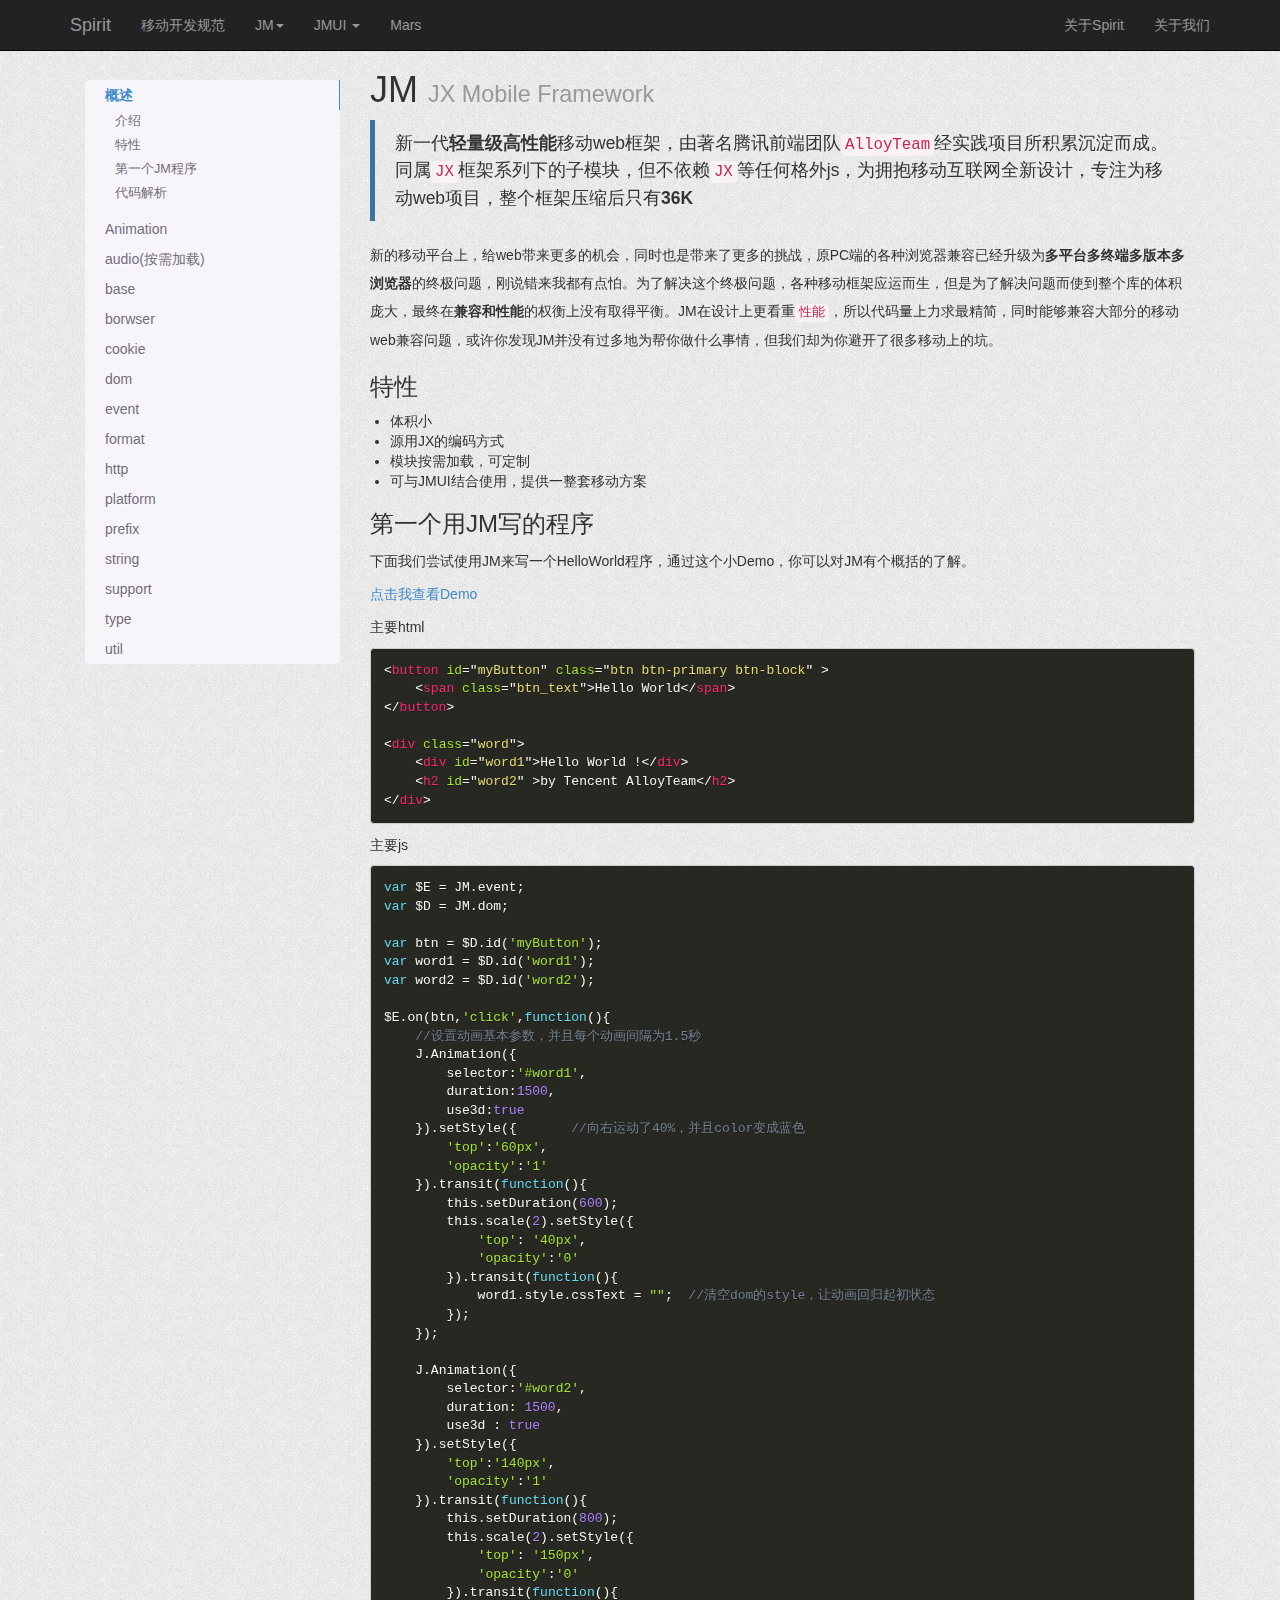
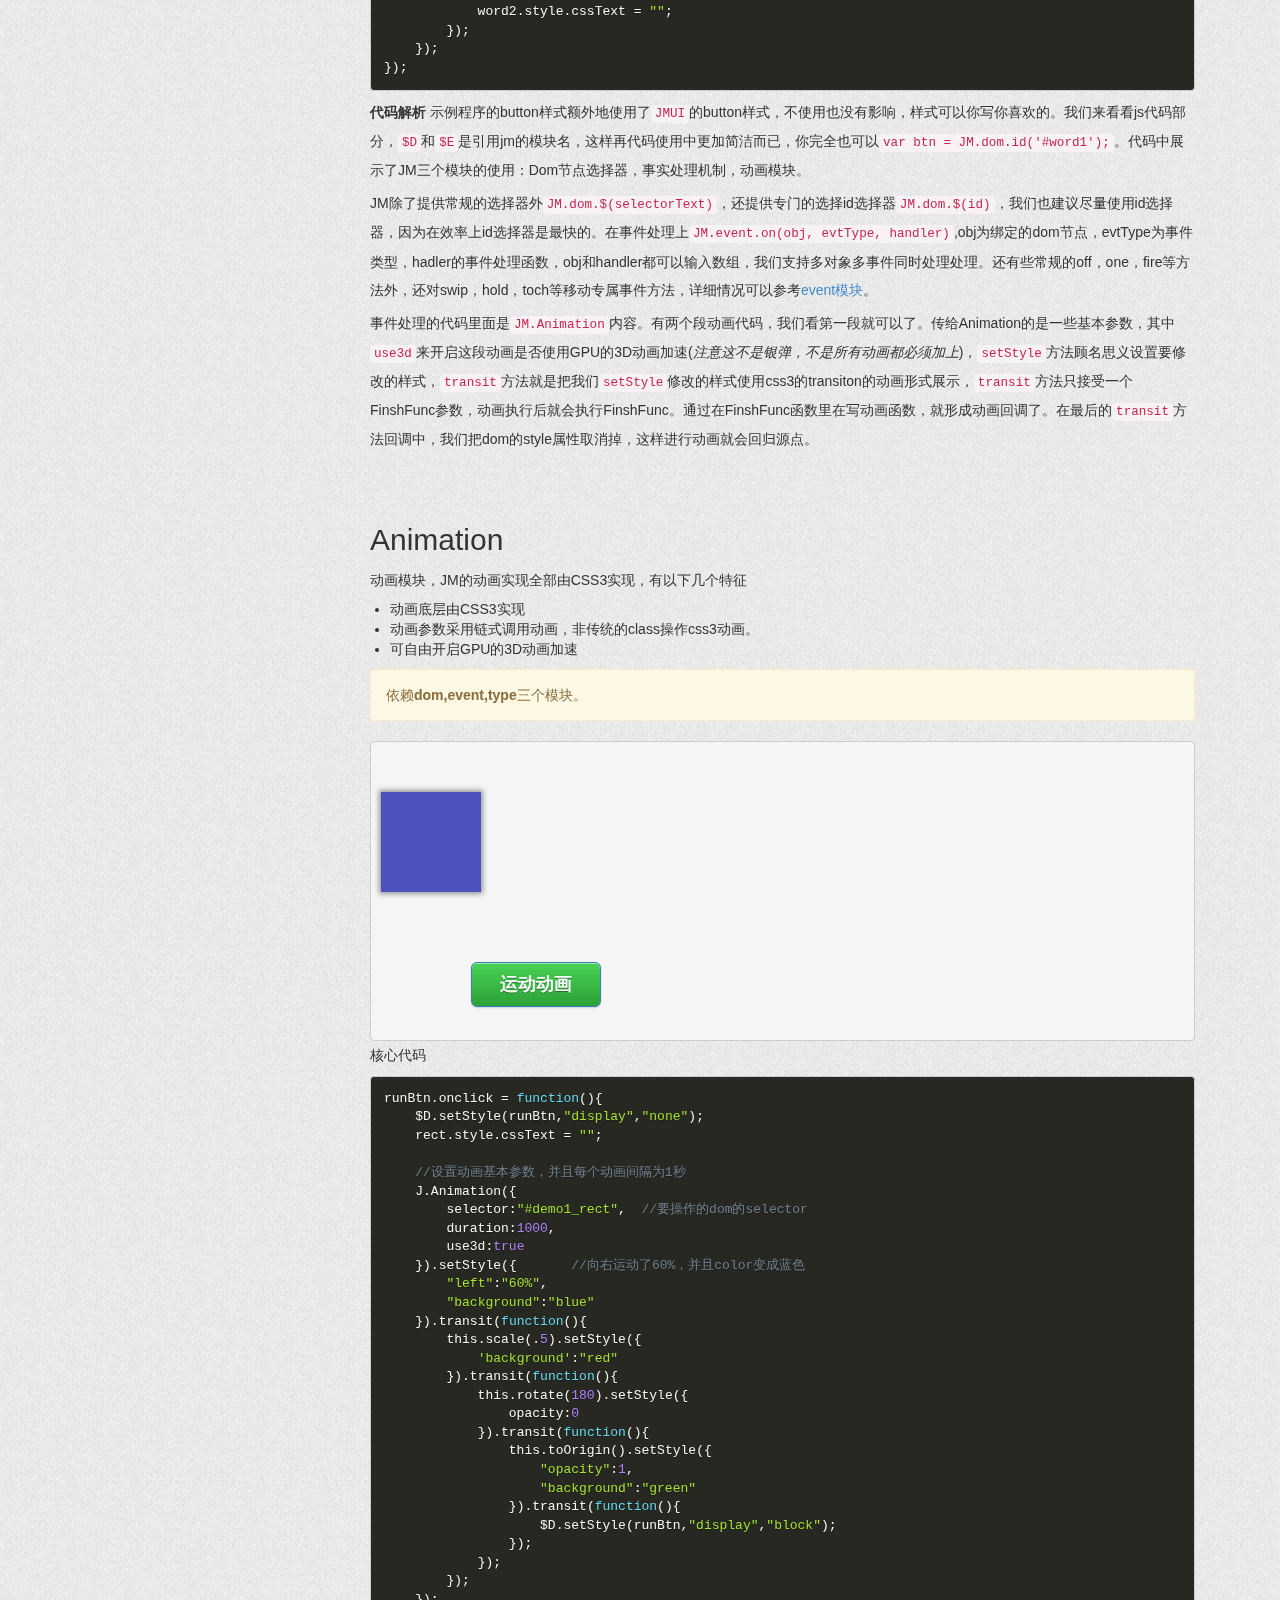
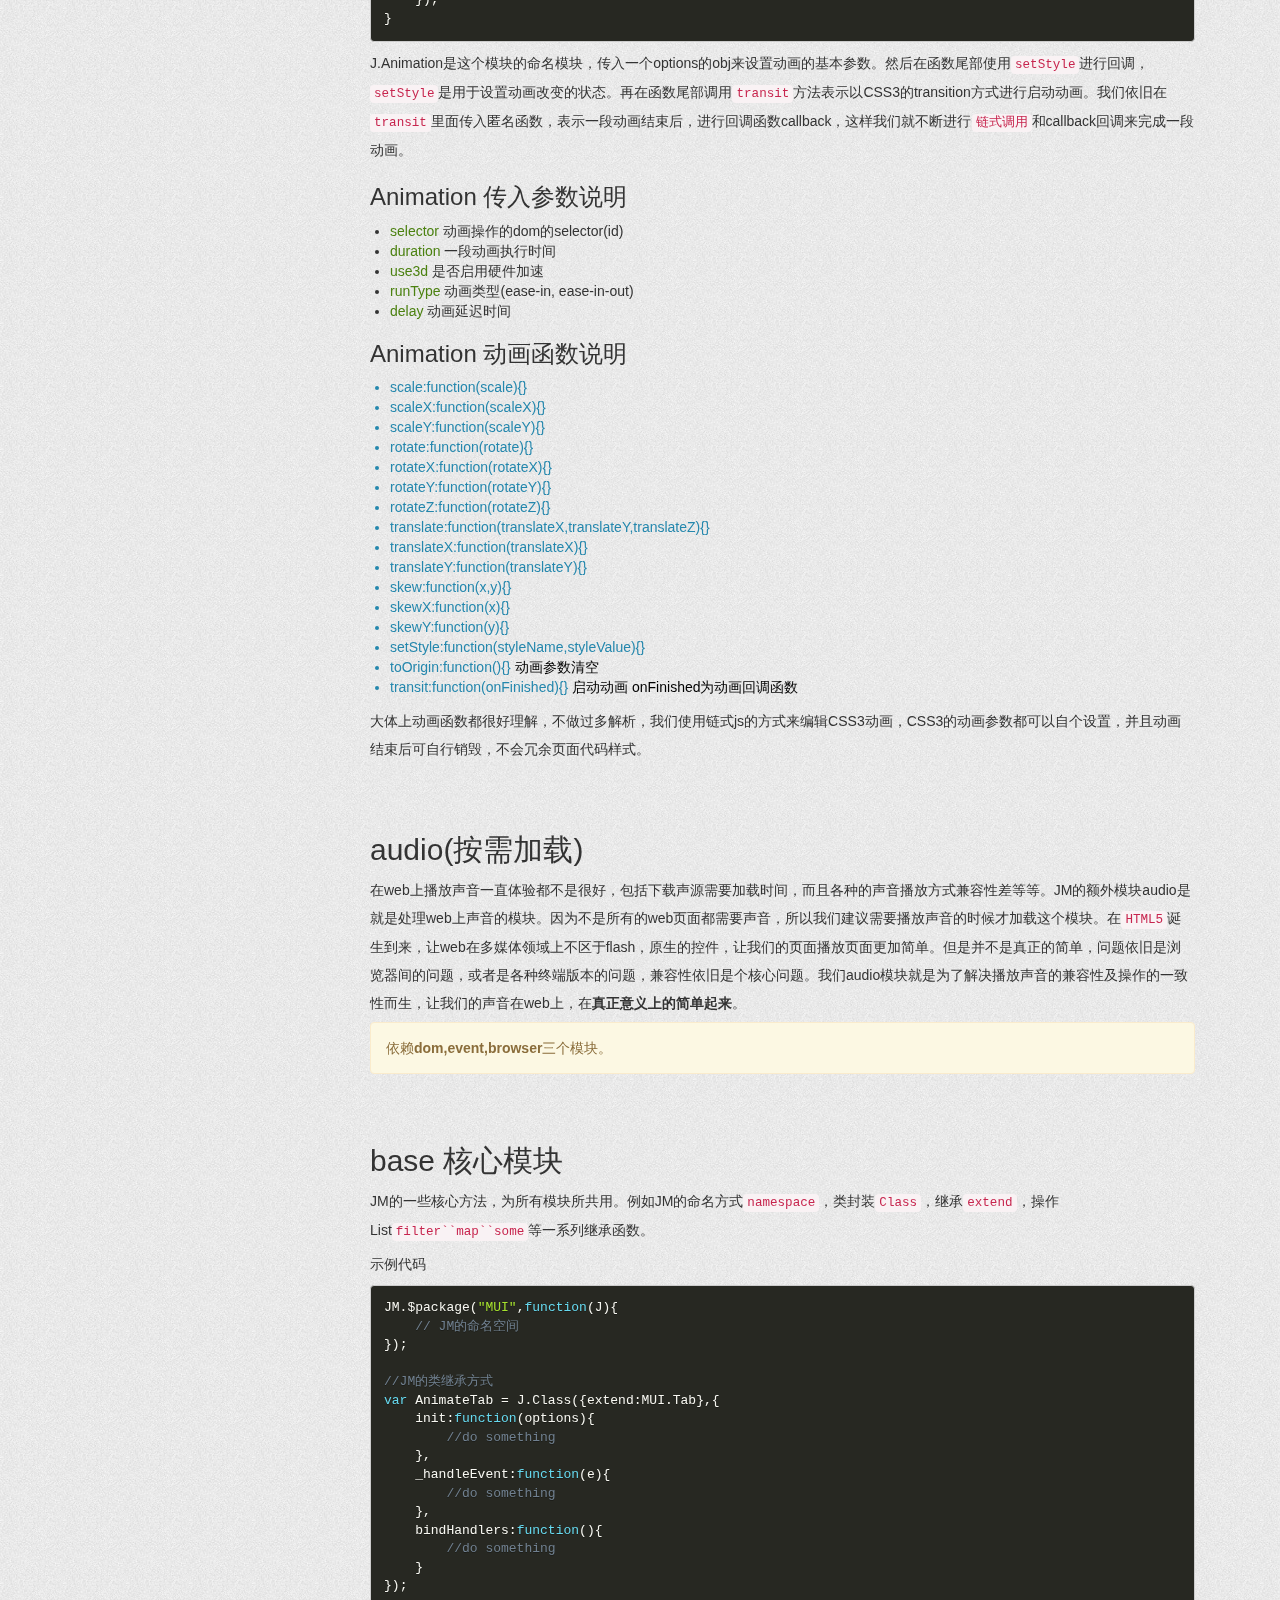
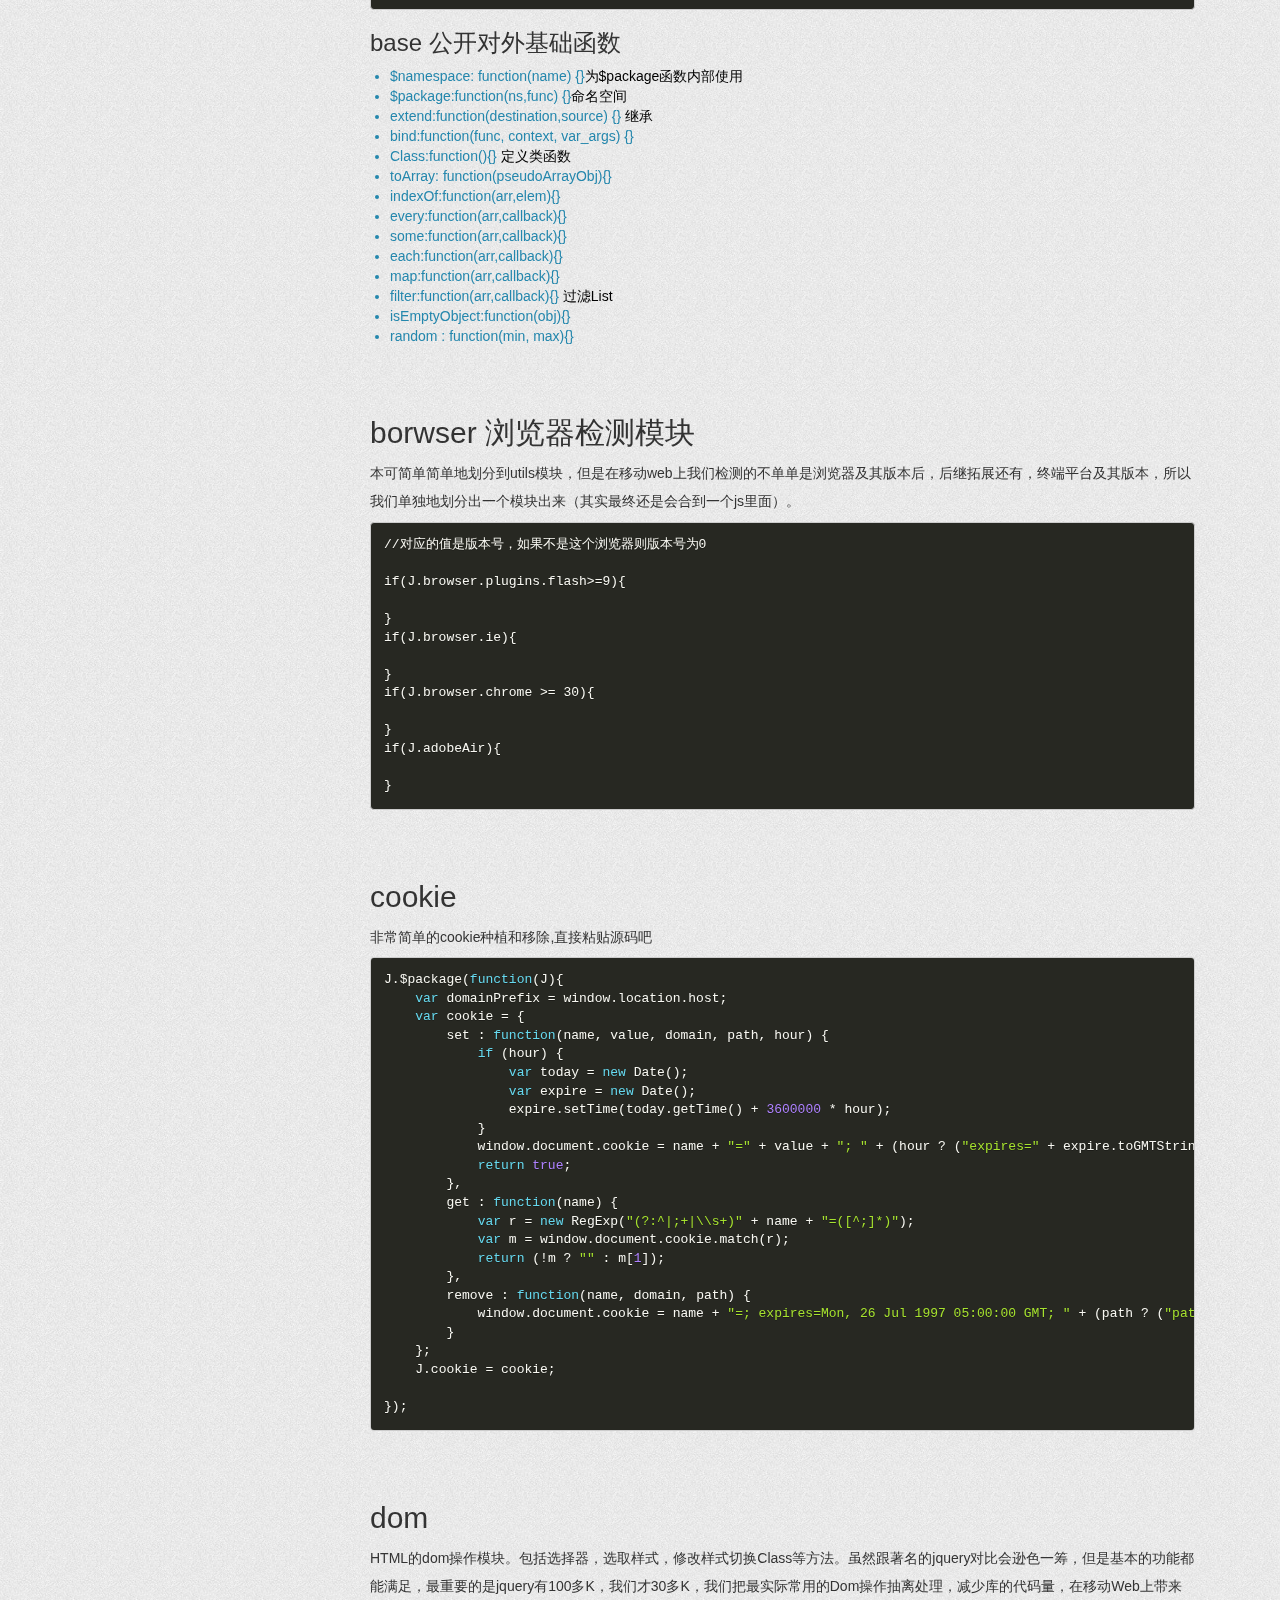
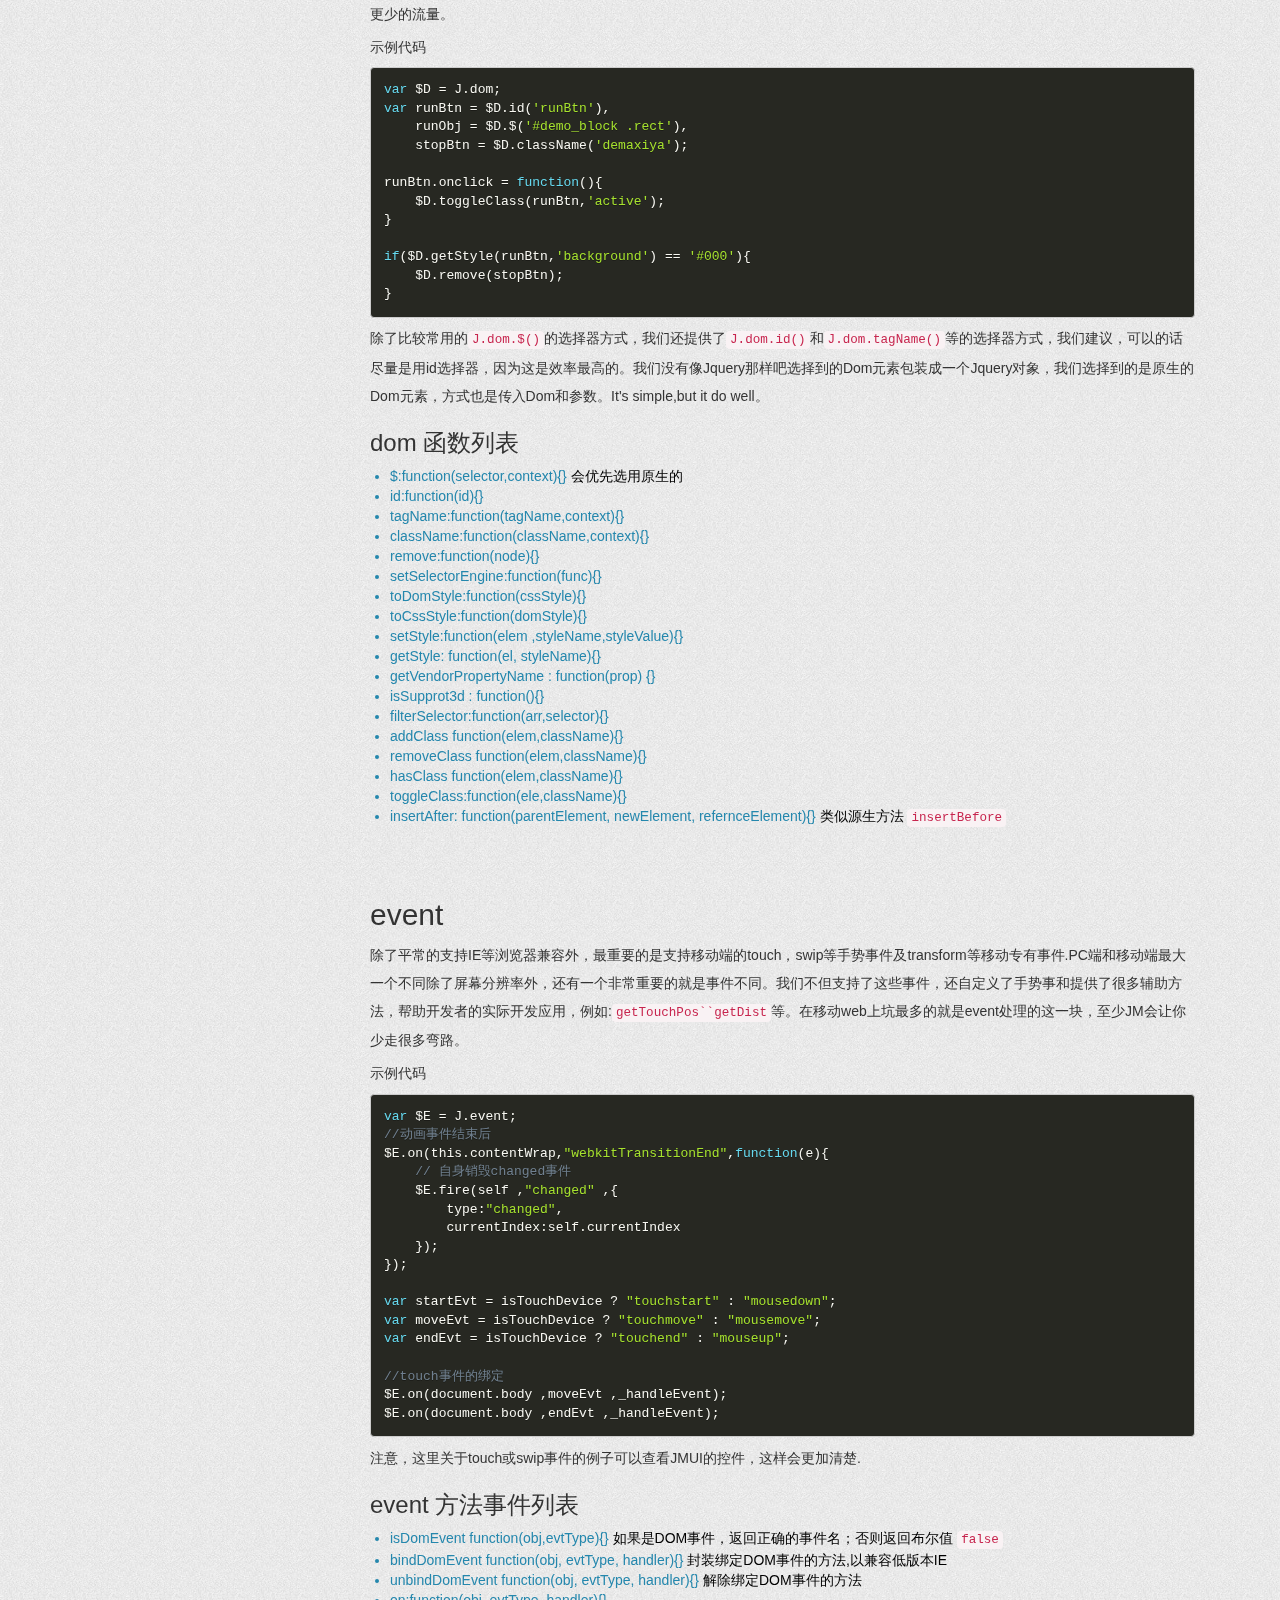
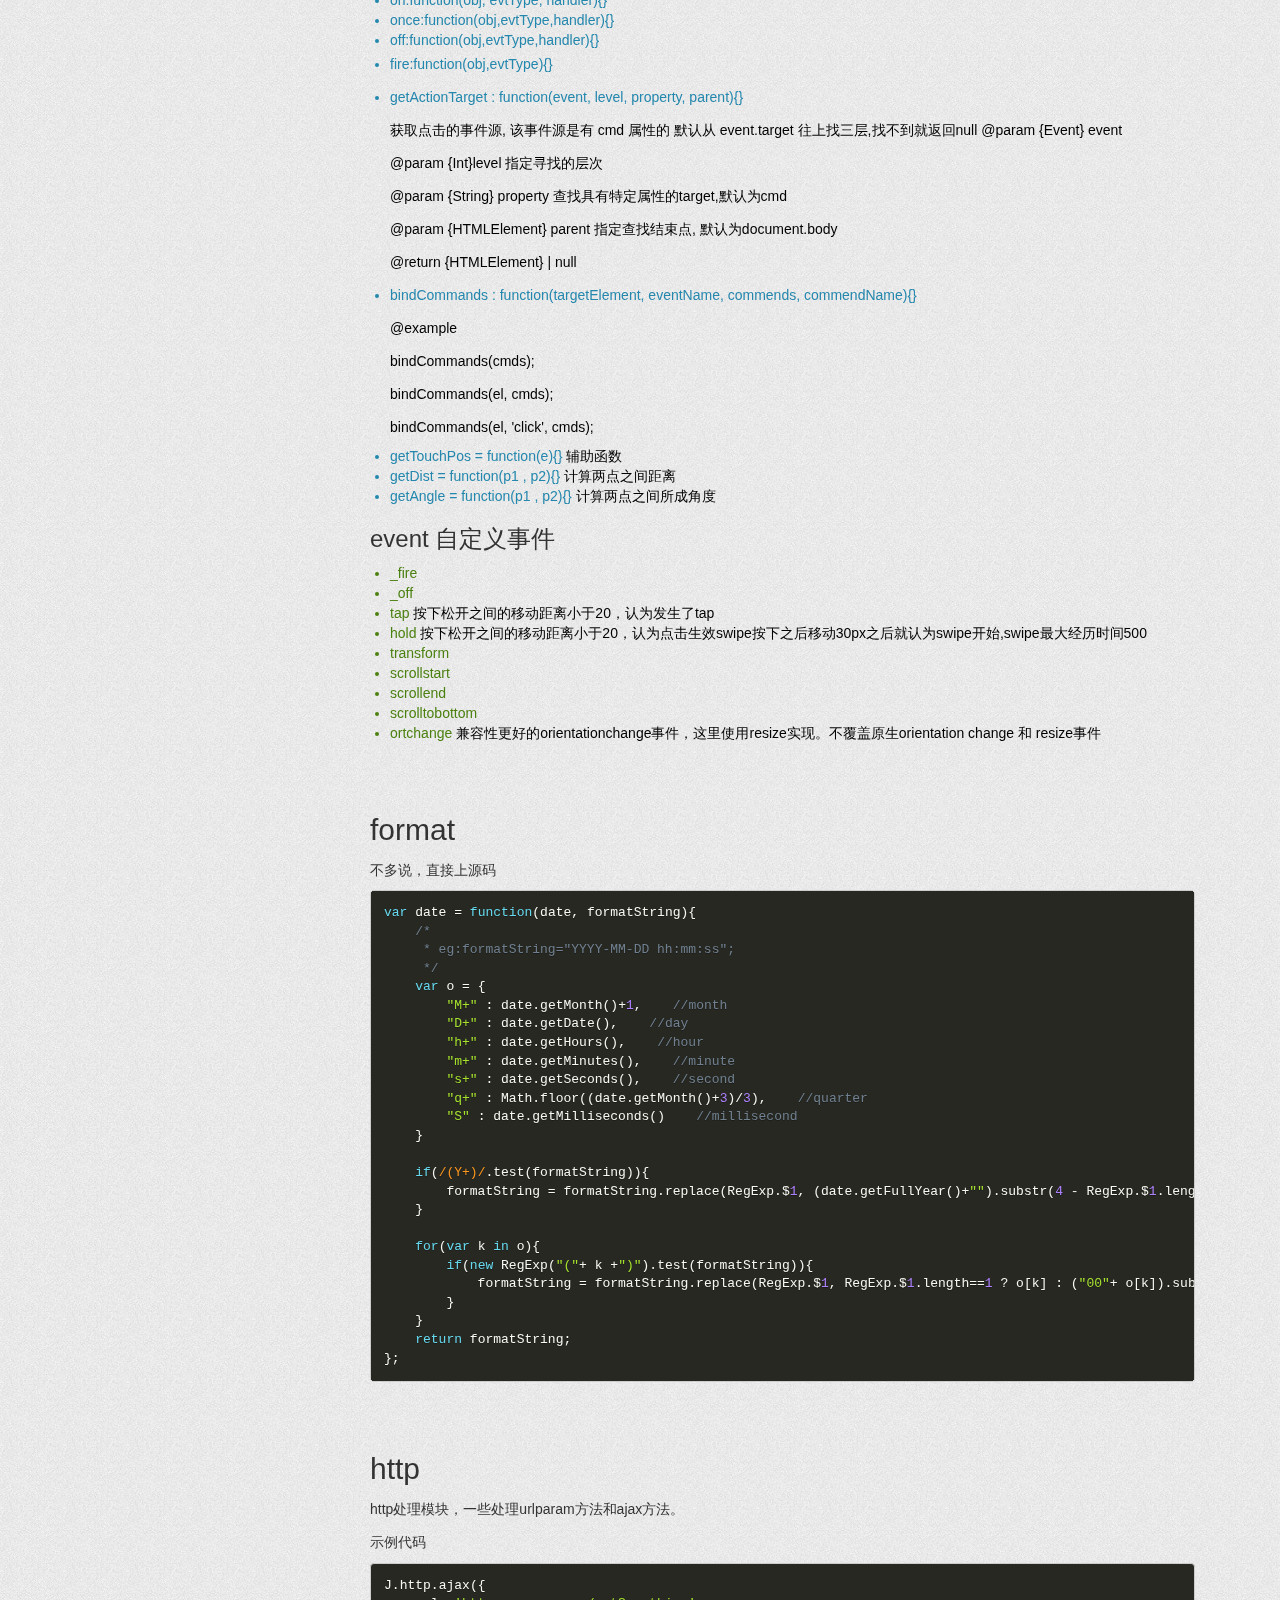
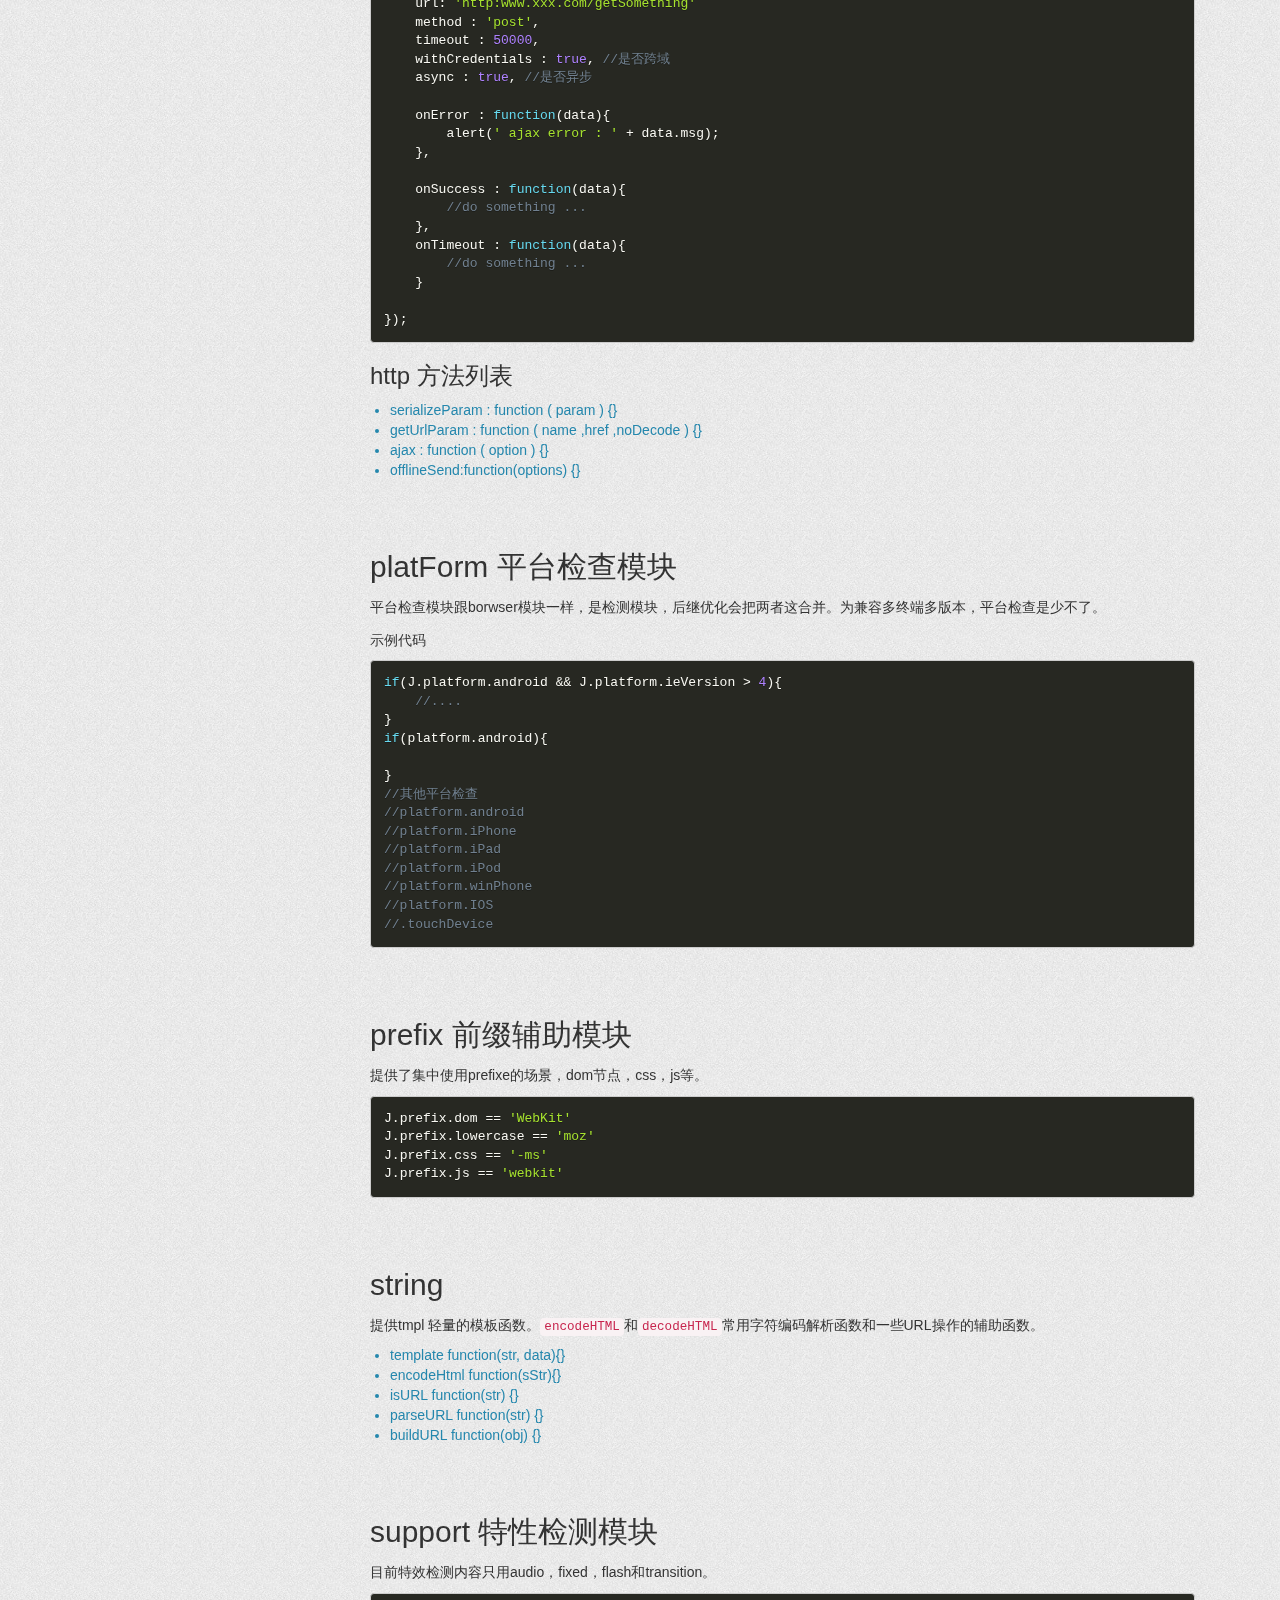
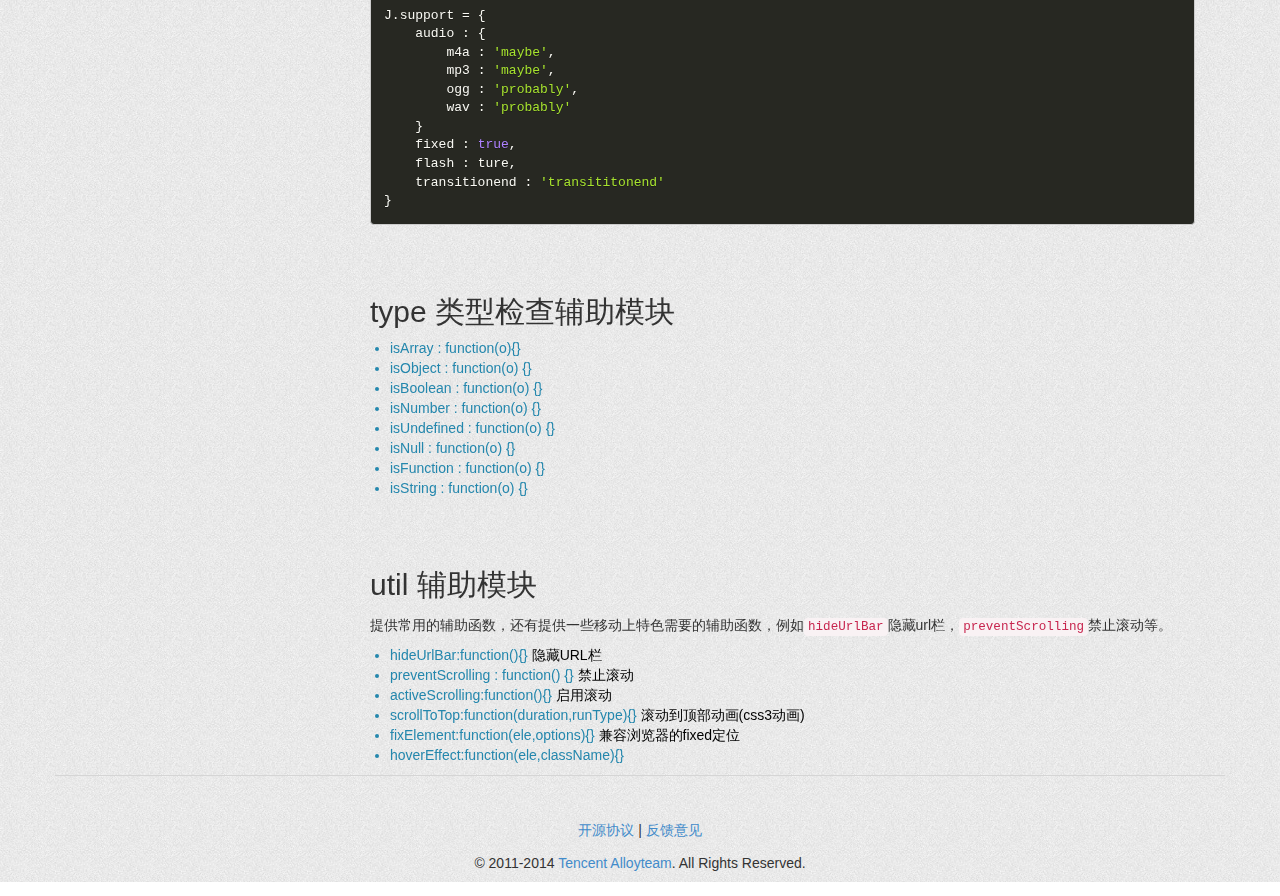
==== commit e48e8a5d: "Merge branch 'gh-pages' of https://github.com/AlloyTeam/Spirit into gh-pages" ====
--- a/modules/JM/index.html
+++ b/modules/JM/index.html
@@ -86,7 +86,7 @@
                 <li class="sidebar_head_li"><a href="#event">event</a></li>
                 <li class="sidebar_head_li"><a href="#format">format</a></li>
                 <li class="sidebar_head_li"><a href="#http">http</a></li>
-                <li class="sidebar_head_li"><a href="#platForm">platForm</a></li>
+                <li class="sidebar_head_li"><a href="#platform">platform</a></li>
                 <li class="sidebar_head_li"><a href="#prefix">prefix</a></li>
                 <li class="sidebar_head_li"><a href="#string">string</a></li>
                 <li class="sidebar_head_li"><a href="#support">support</a></li>
--- a/css/common.css
+++ b/css/common.css
@@ -11,7 +11,9 @@
         margin-top: 50px;
     }
 }
-
+h2[id] {
+	padding-top: 50px;
+}
 p{
     line-height: 2;
     margin-bottom: 5px;
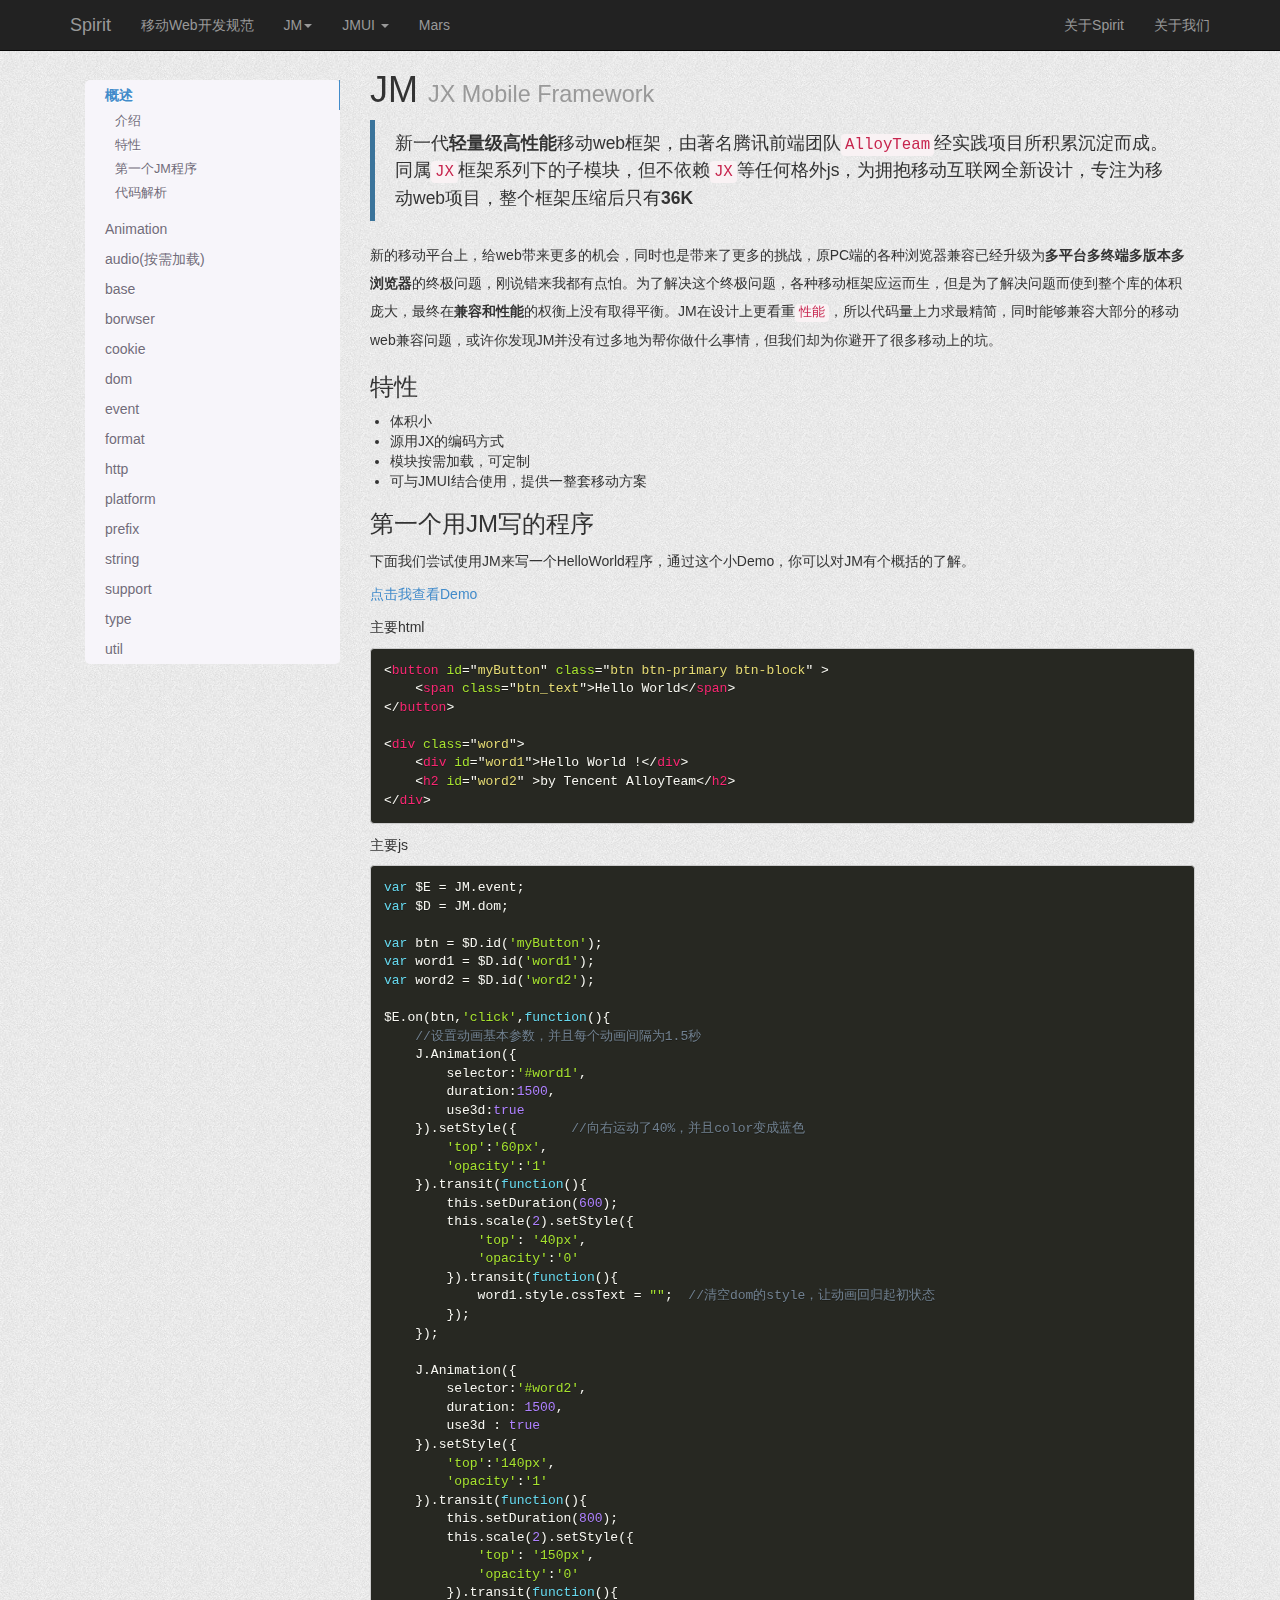
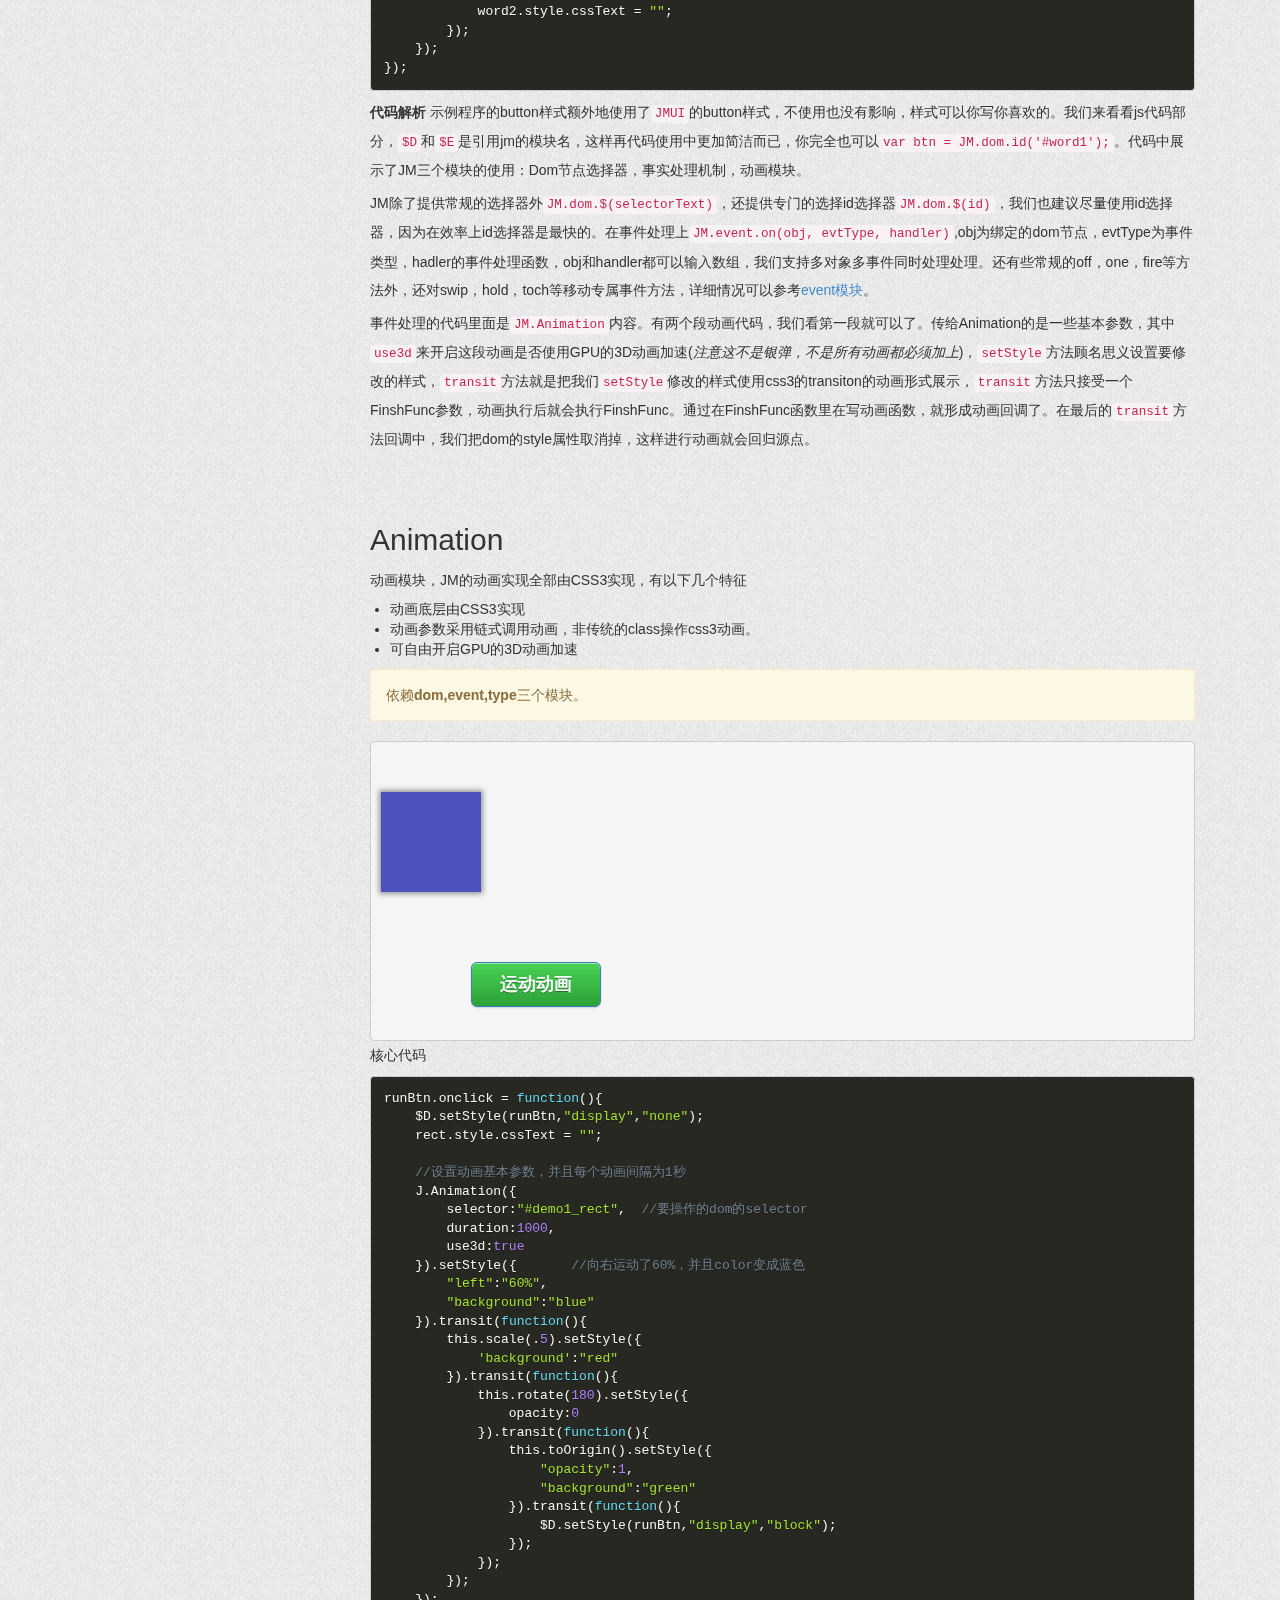
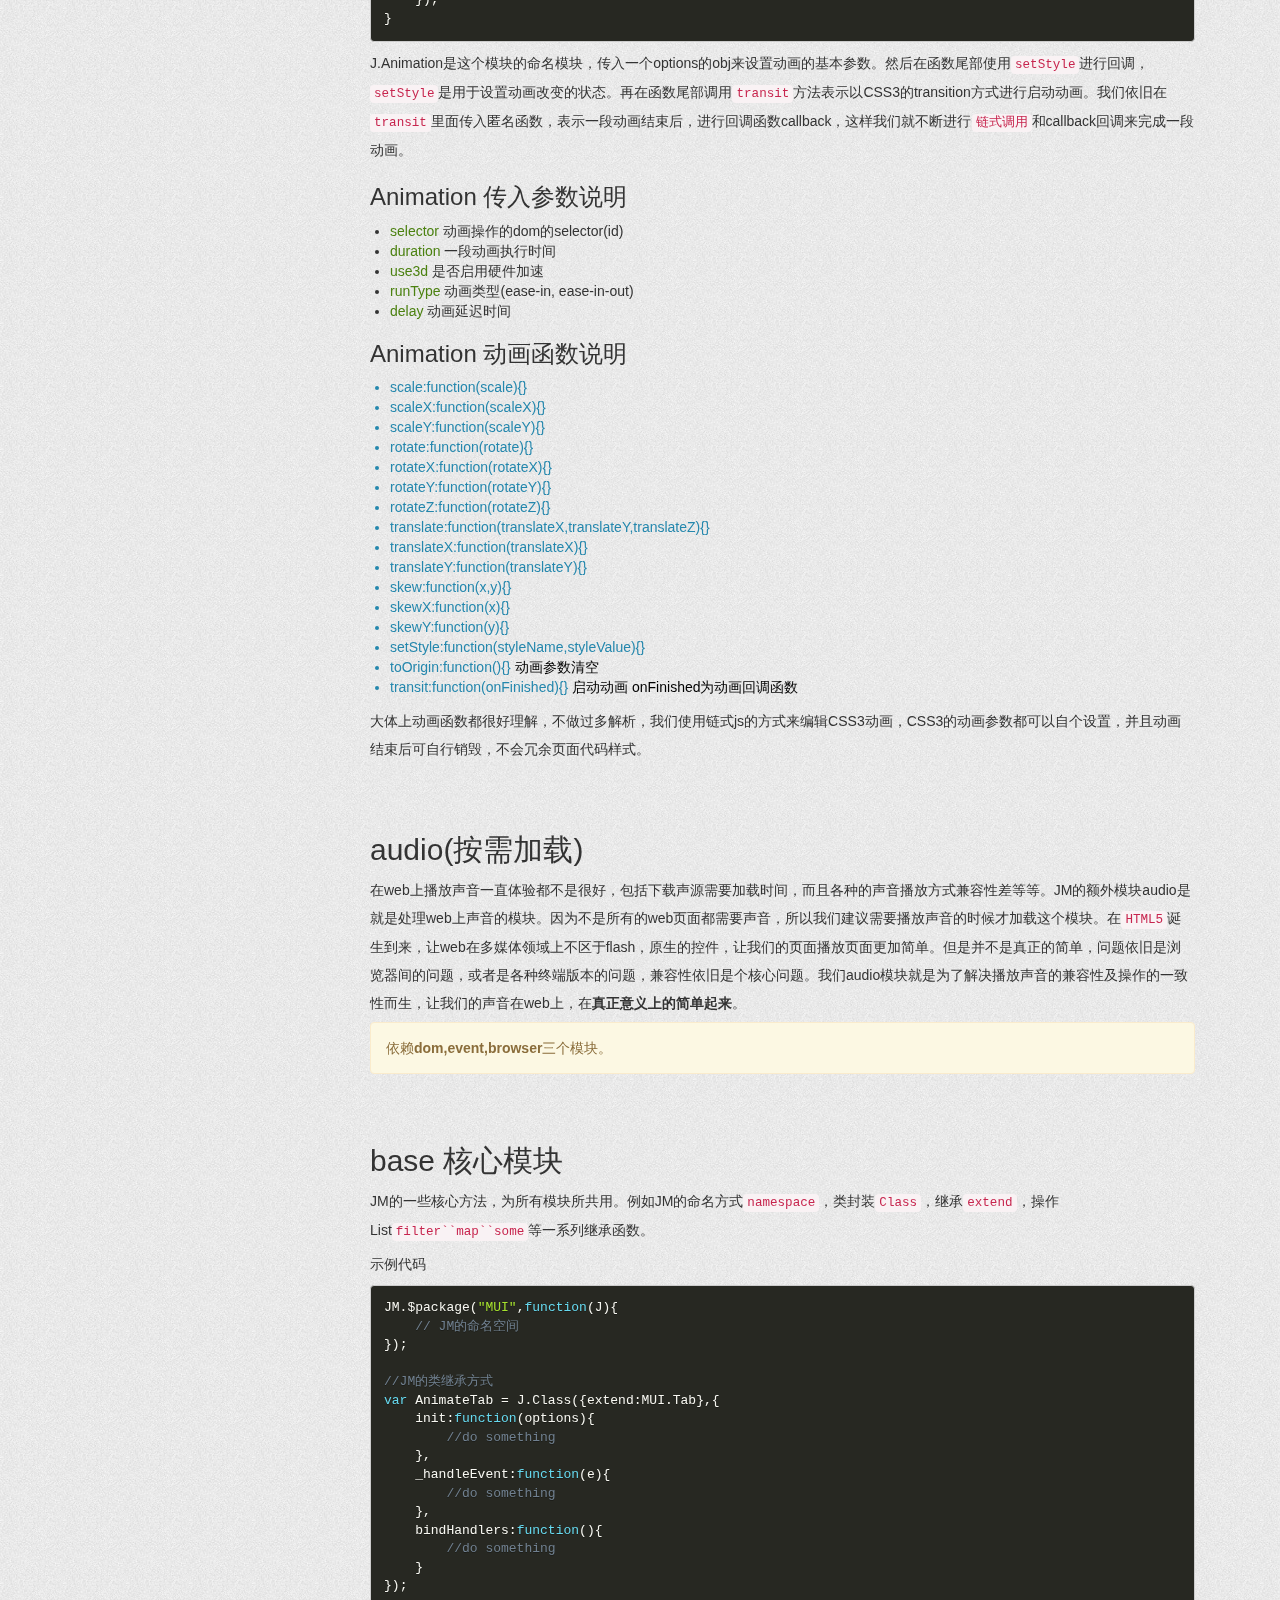
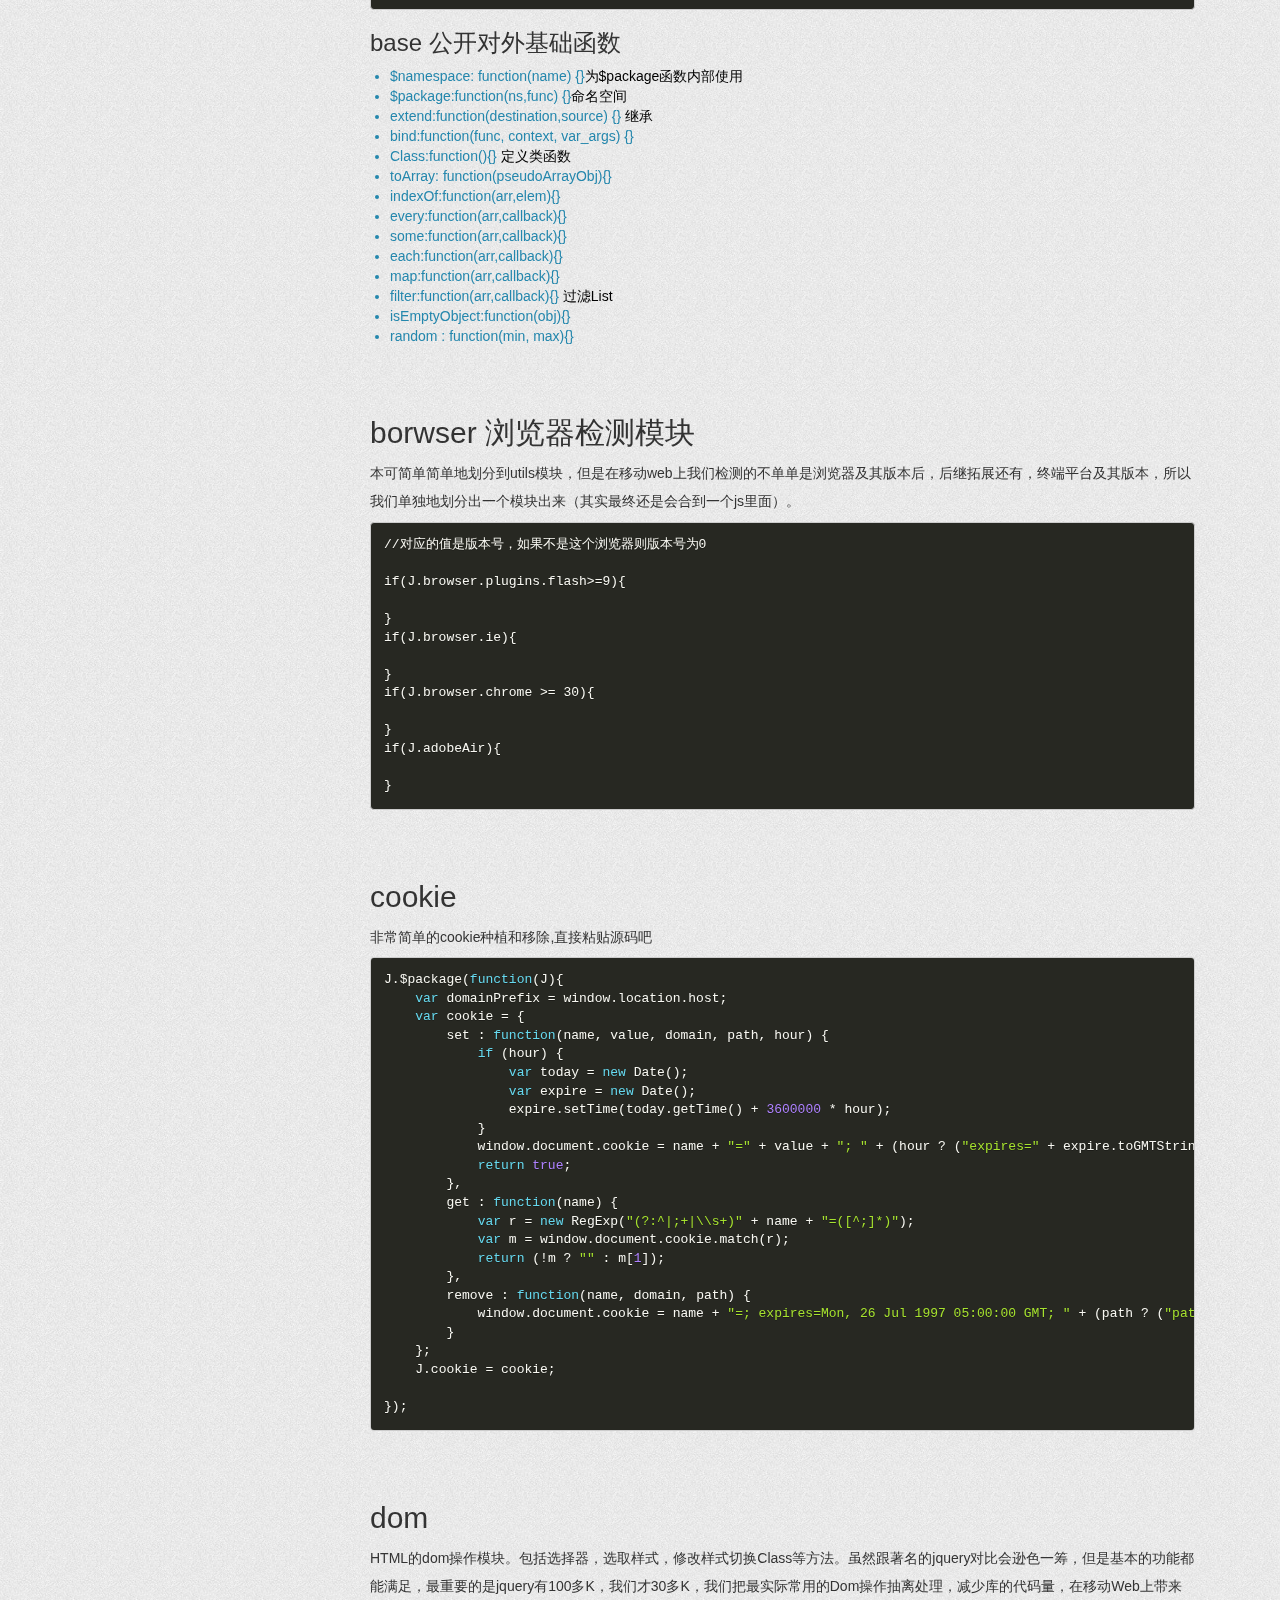
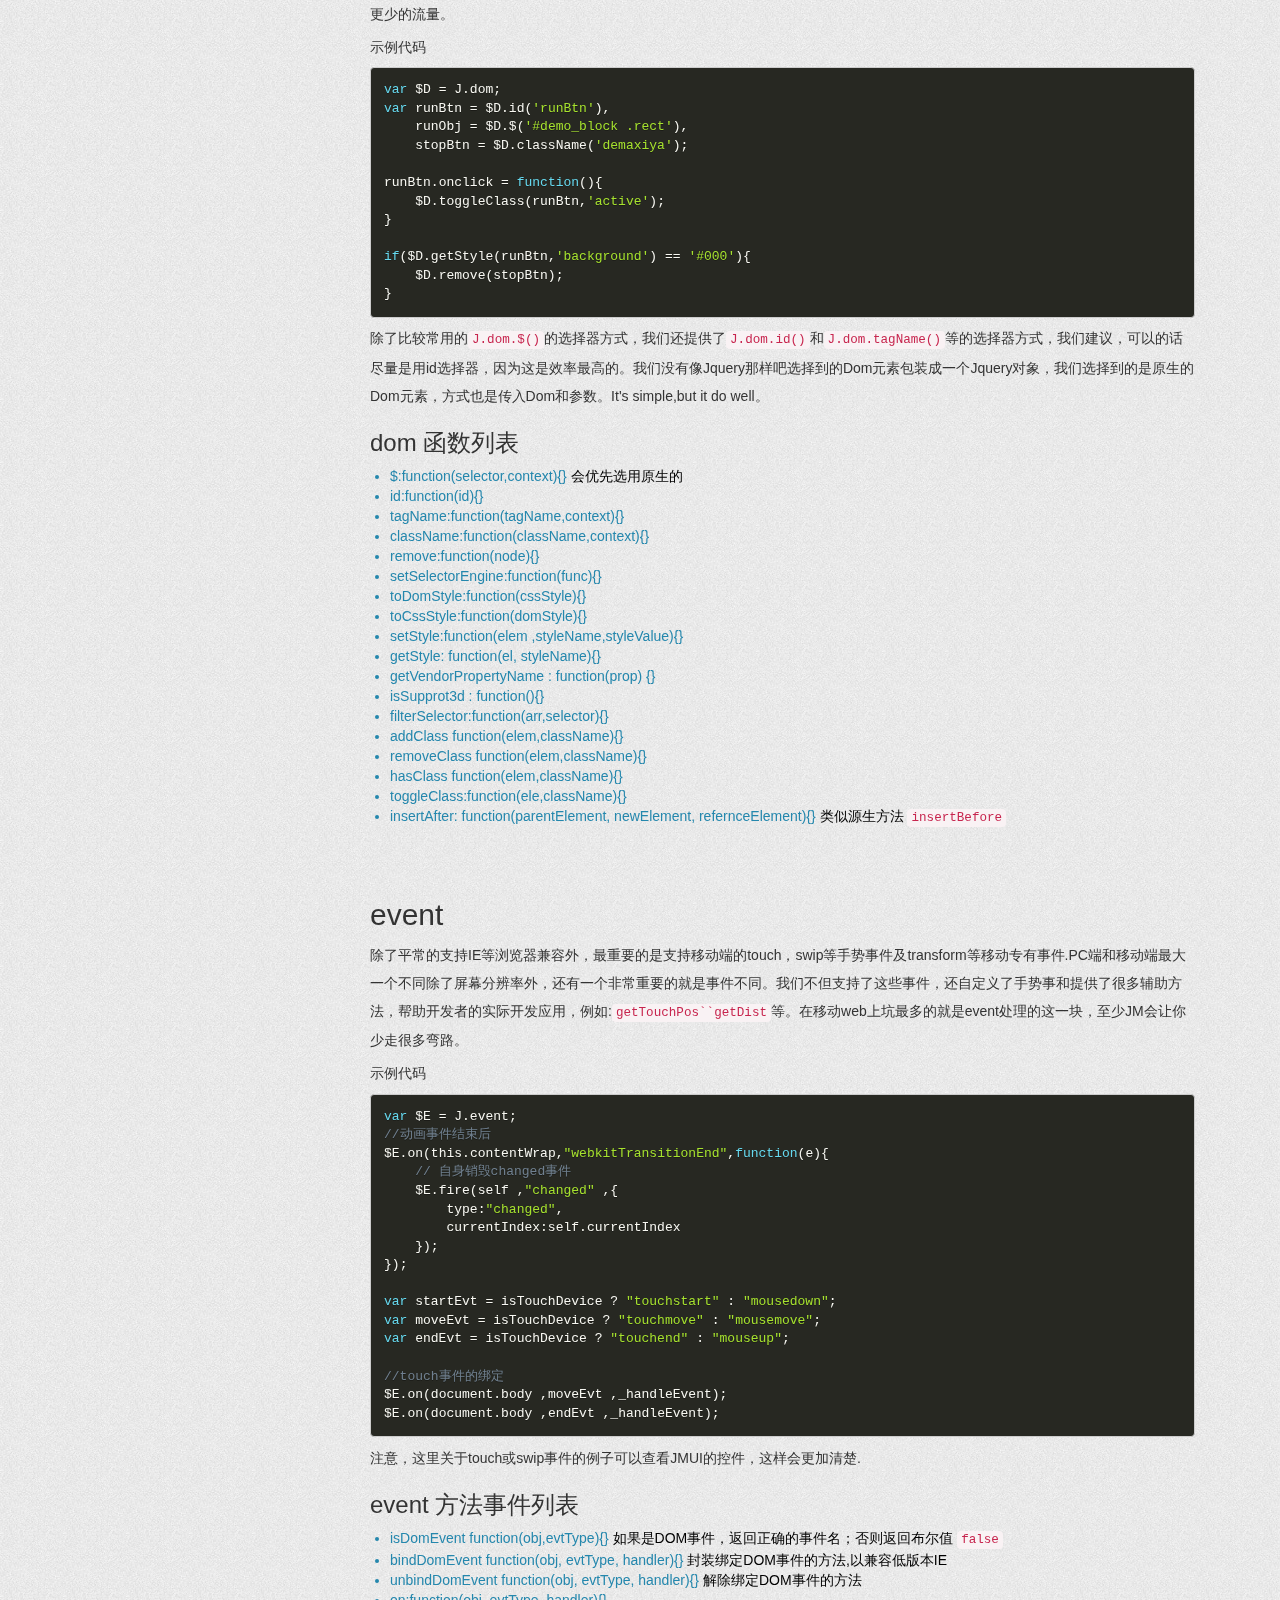
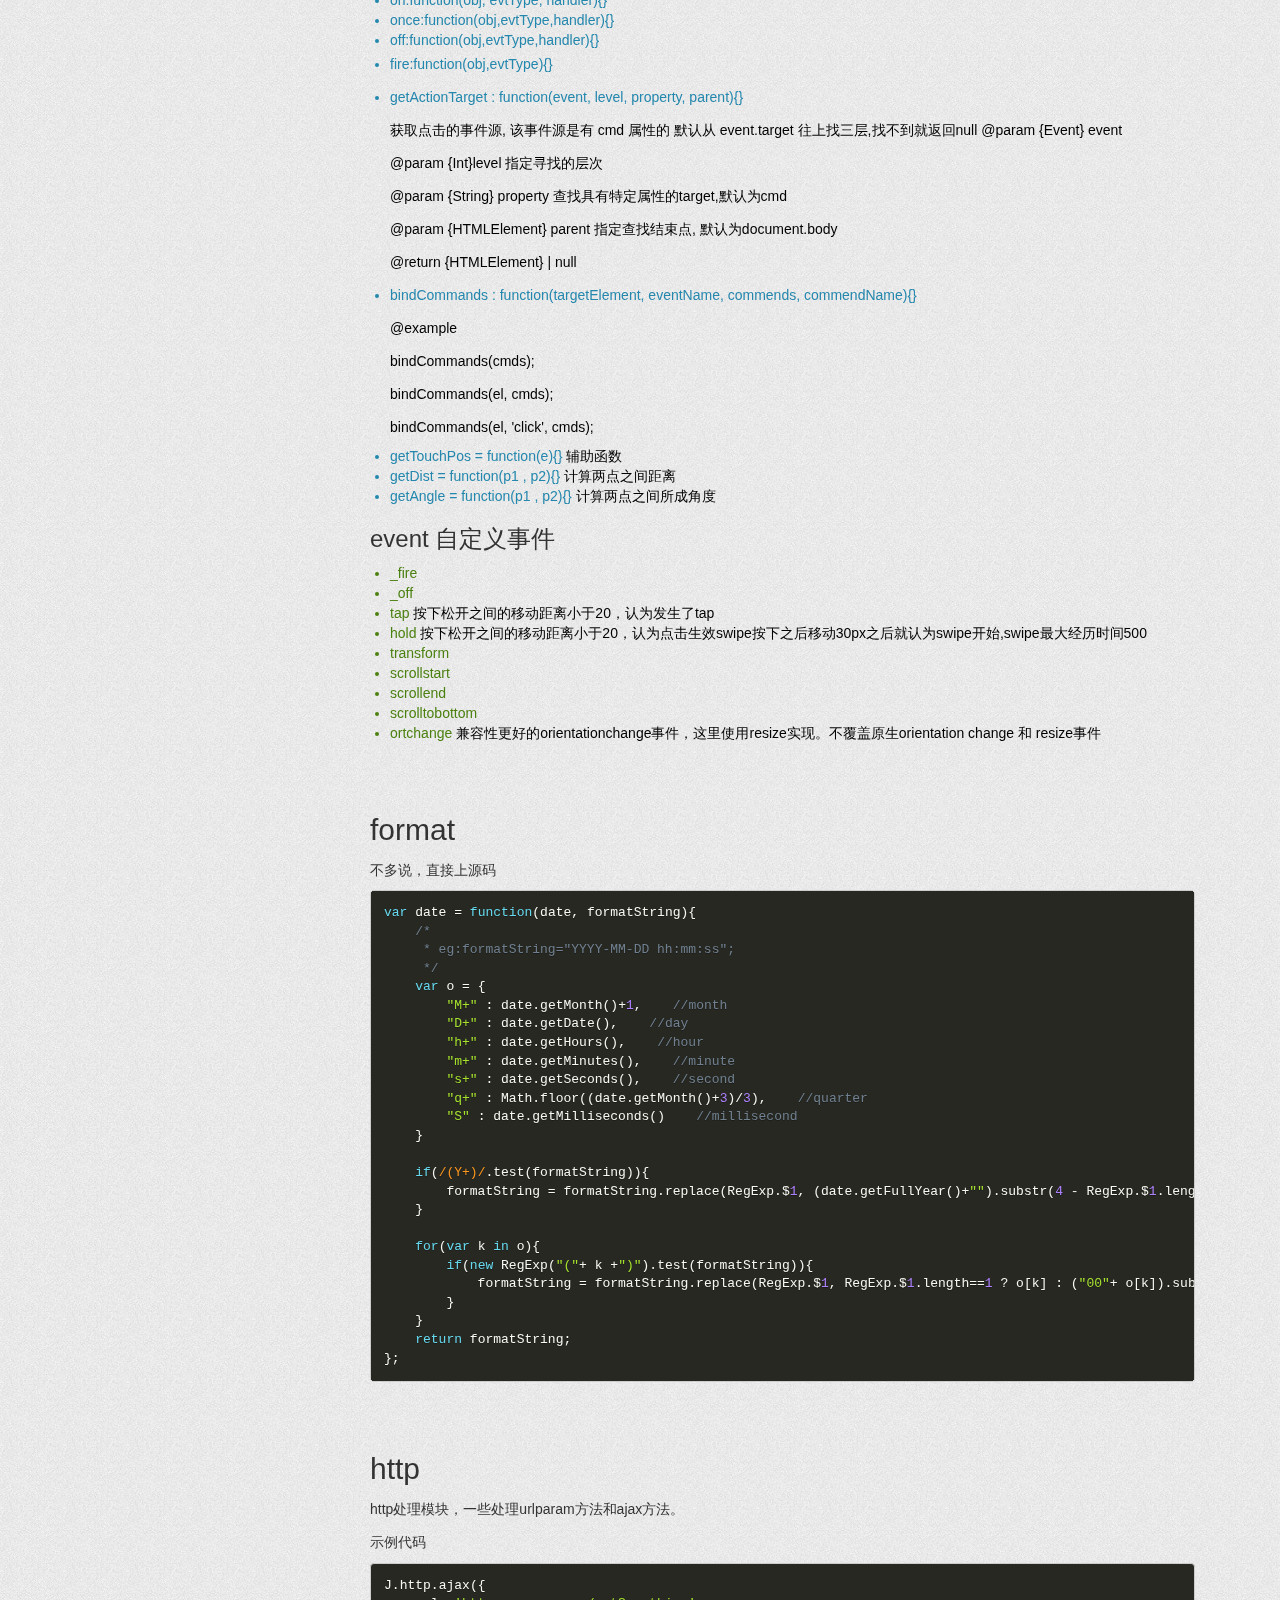
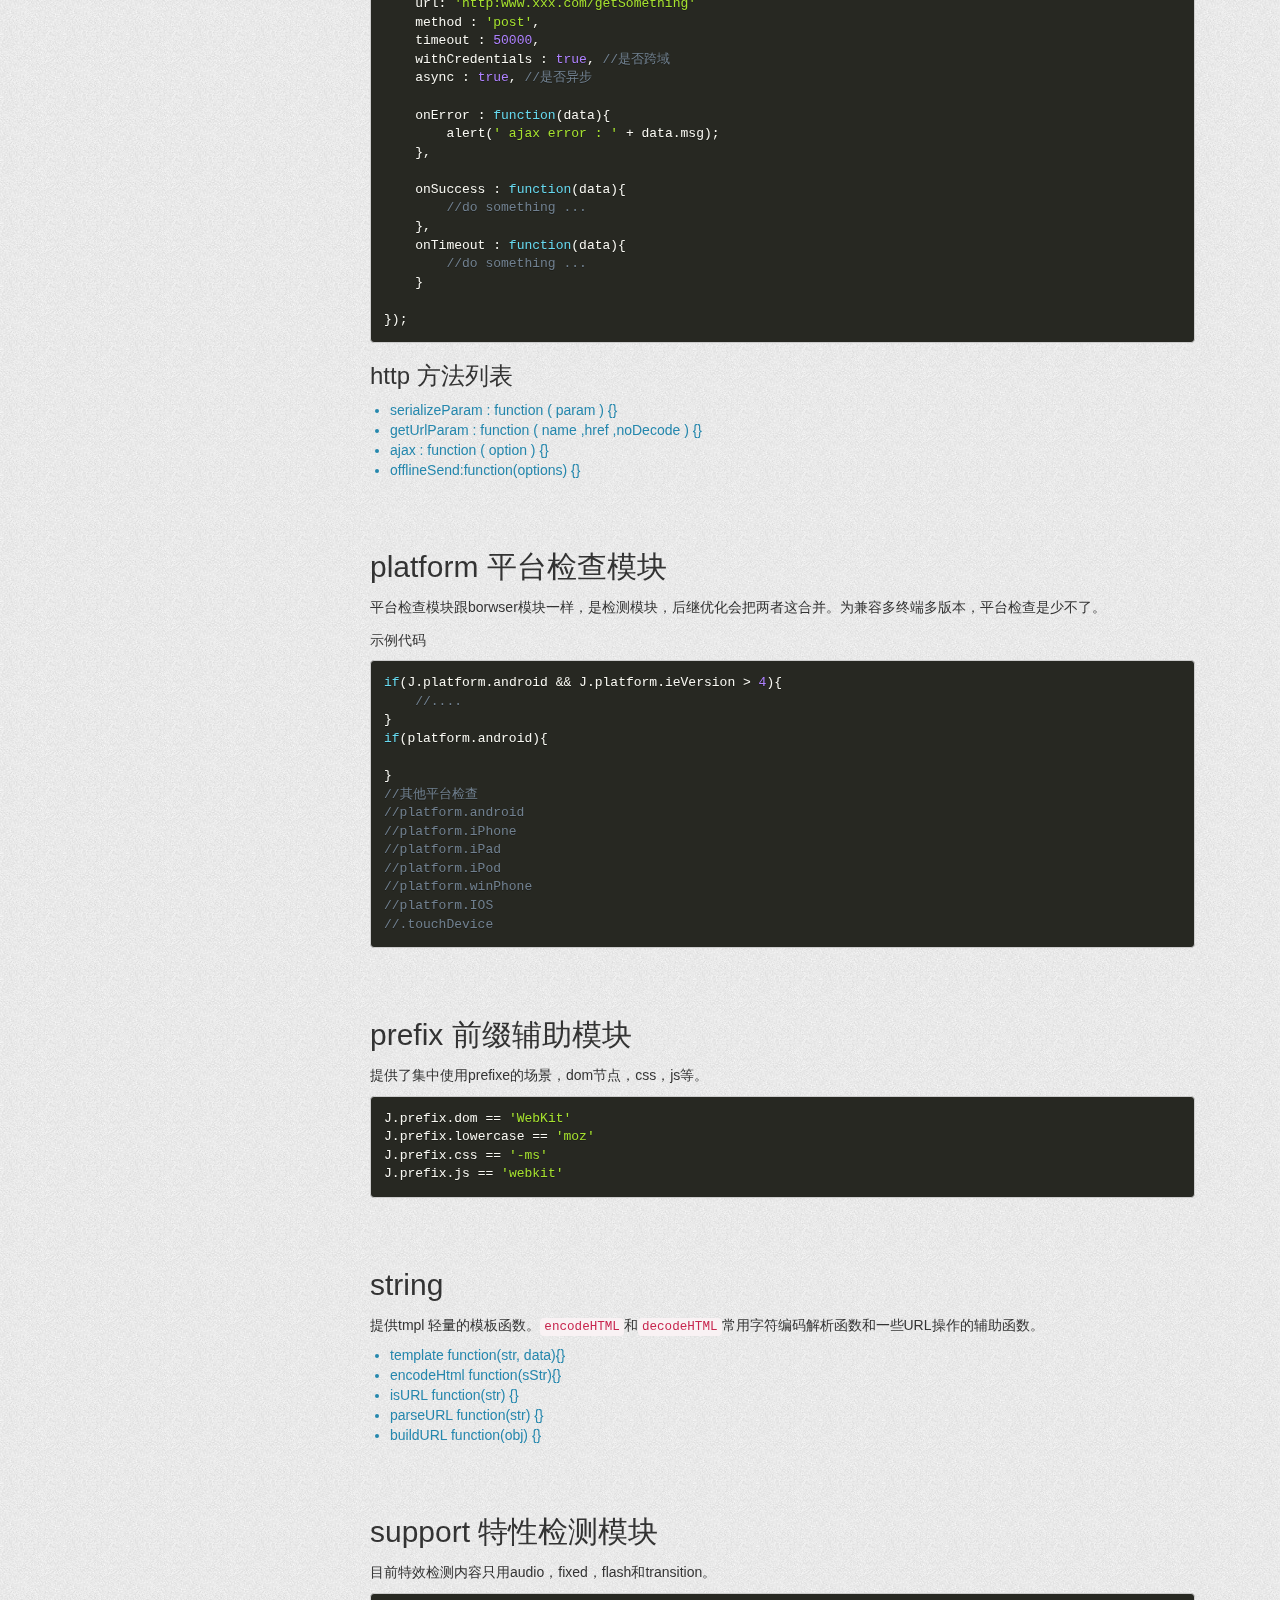
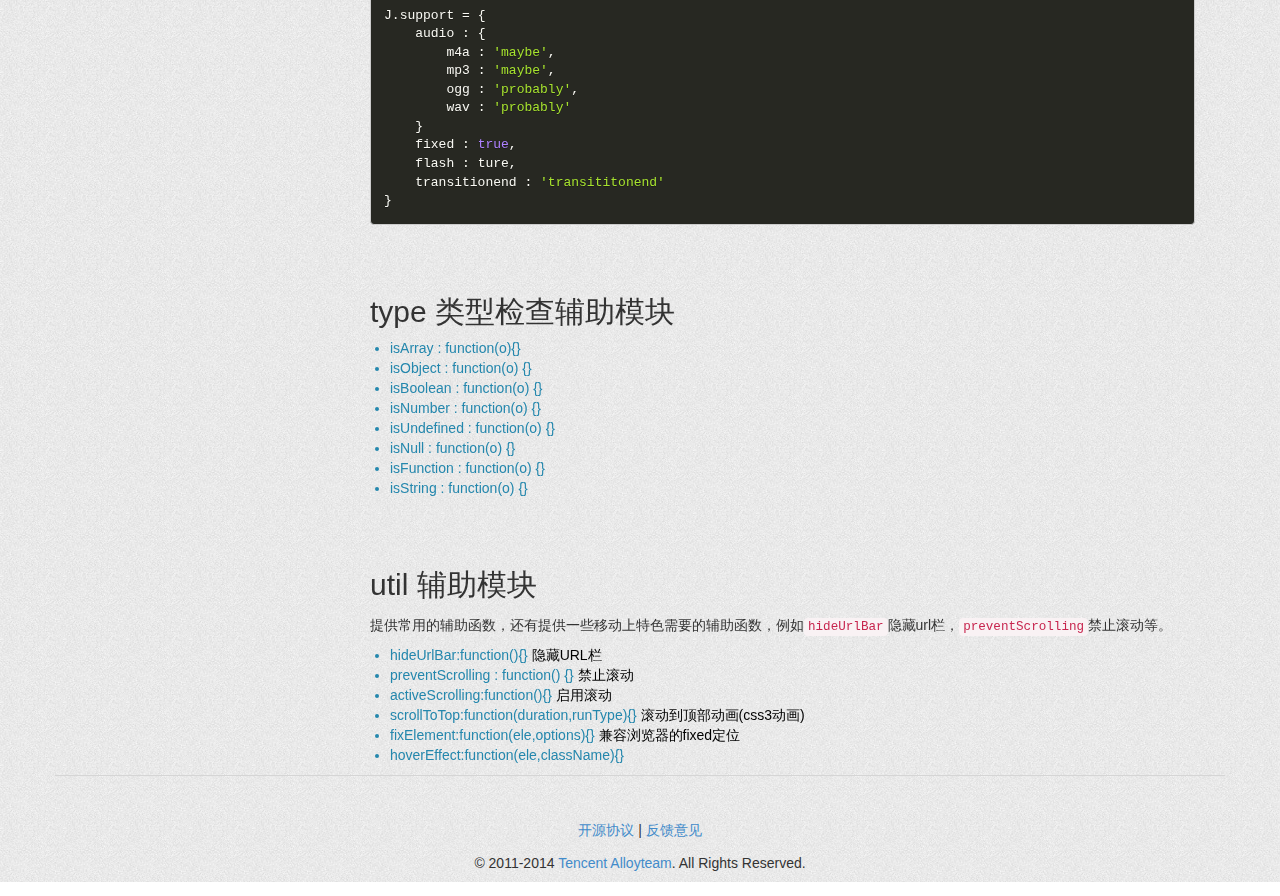
==== commit b33fba71: "title" ====
--- a/modules/JM/index.html
+++ b/modules/JM/index.html
@@ -1,9 +1,11 @@
 <!DOCTYPE html>
 <html lang="zh-ch">
 <head>
-<title>Spirit - Alloyteam移动Web一站式解决方案</title>
 <meta charset="UTF-8">
 <meta name="viewport" content="width=device-width, initial-scale=1.0, maximum-scale=1.0, user-scalable=no">
+
+<title>JM &middot; Spirit</title>
+
 <!-- Bootstrap -->
 <link rel="stylesheet" href="../../bootstrap3/css/bootstrap.min.css">
 <!-- HTML5 Shim and Respond.js IE8 support of HTML5 elements and media queries -->
@@ -34,7 +36,7 @@
     </div>
     <nav class="collapse navbar-collapse bs-navbar-collapse" role="navigation">
         <ul class="nav navbar-nav">
-            <li><a href="../Standard/index.html">移动开发规范</a></li>
+            <li><a href="../Standard/index.html">移动Web开发规范</a></li>
             <li class="dropdown">
                   <a id="drop" role="button" class="dropdown-toggle" data-toggle="dropdown">JM<b class="caret"></b></a>
                   <ul class="dropdown-menu" role="menu" aria-labelledby="drop1">
@@ -527,7 +529,7 @@
             <li>offlineSend:function(options) {}</li>
         </ul>
 
-    <h2 id="platform">platForm 平台检查模块</h2>
+    <h2 id="platform">platform 平台检查模块</h2>
     <p>平台检查模块跟borwser模块一样，是检测模块，后继优化会把两者这合并。为兼容多终端多版本，平台检查是少不了。</p>
     <p>示例代码</p>
     <pre class="language-javascript"><code>if(J.platform.android &amp;&amp; J.platform.ieVersion &gt; 4){
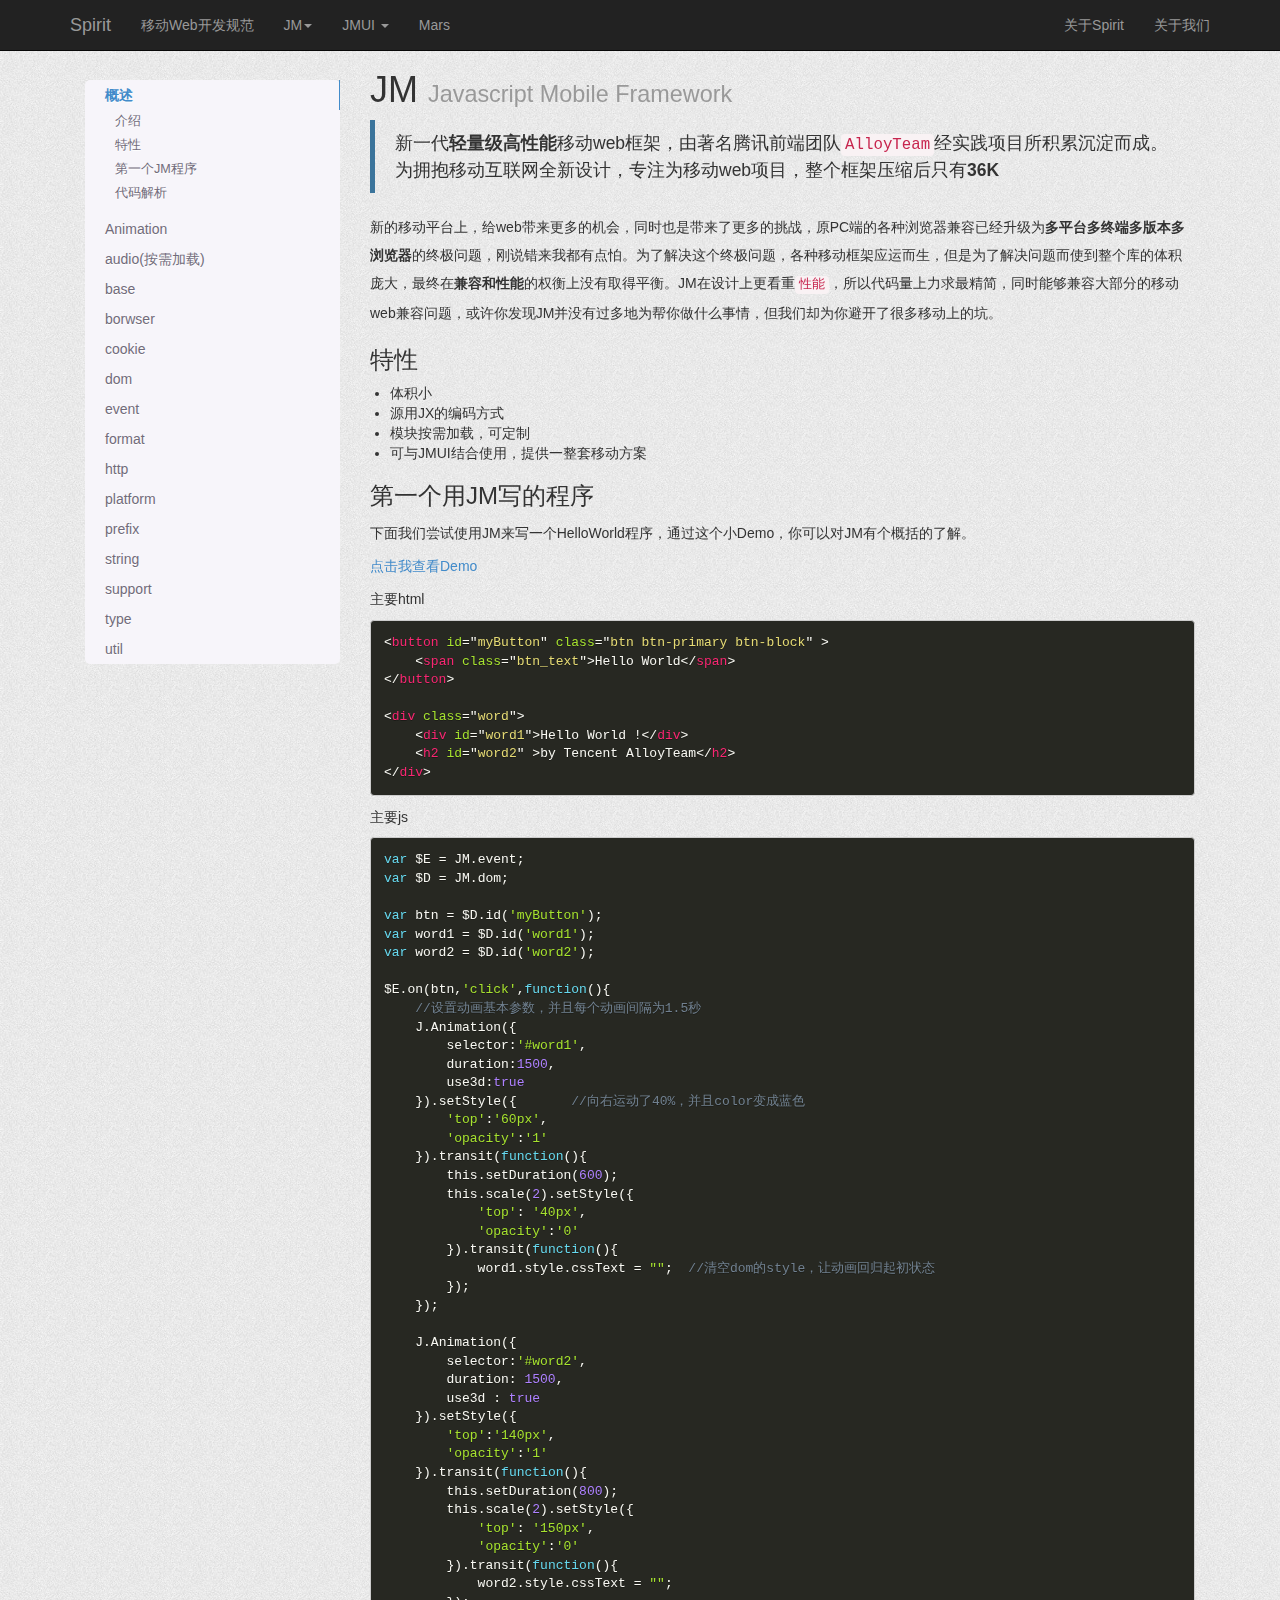
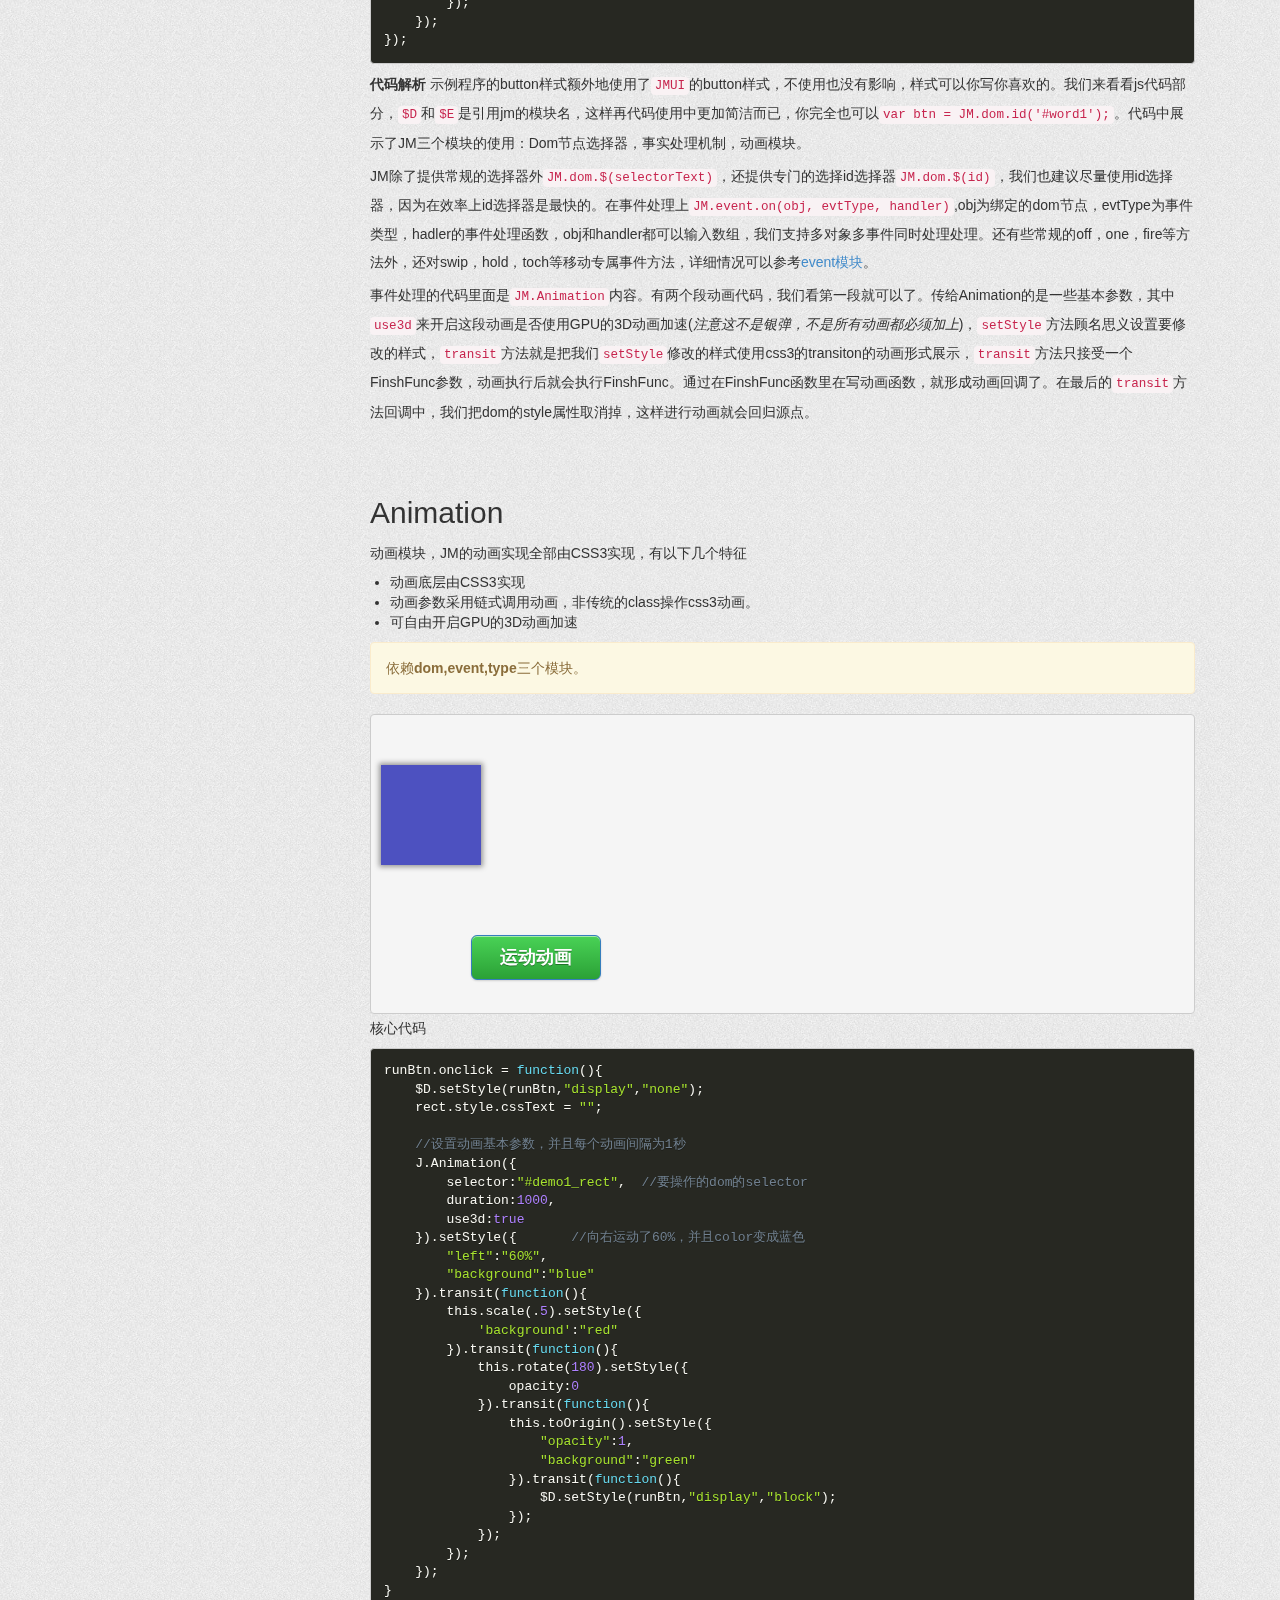
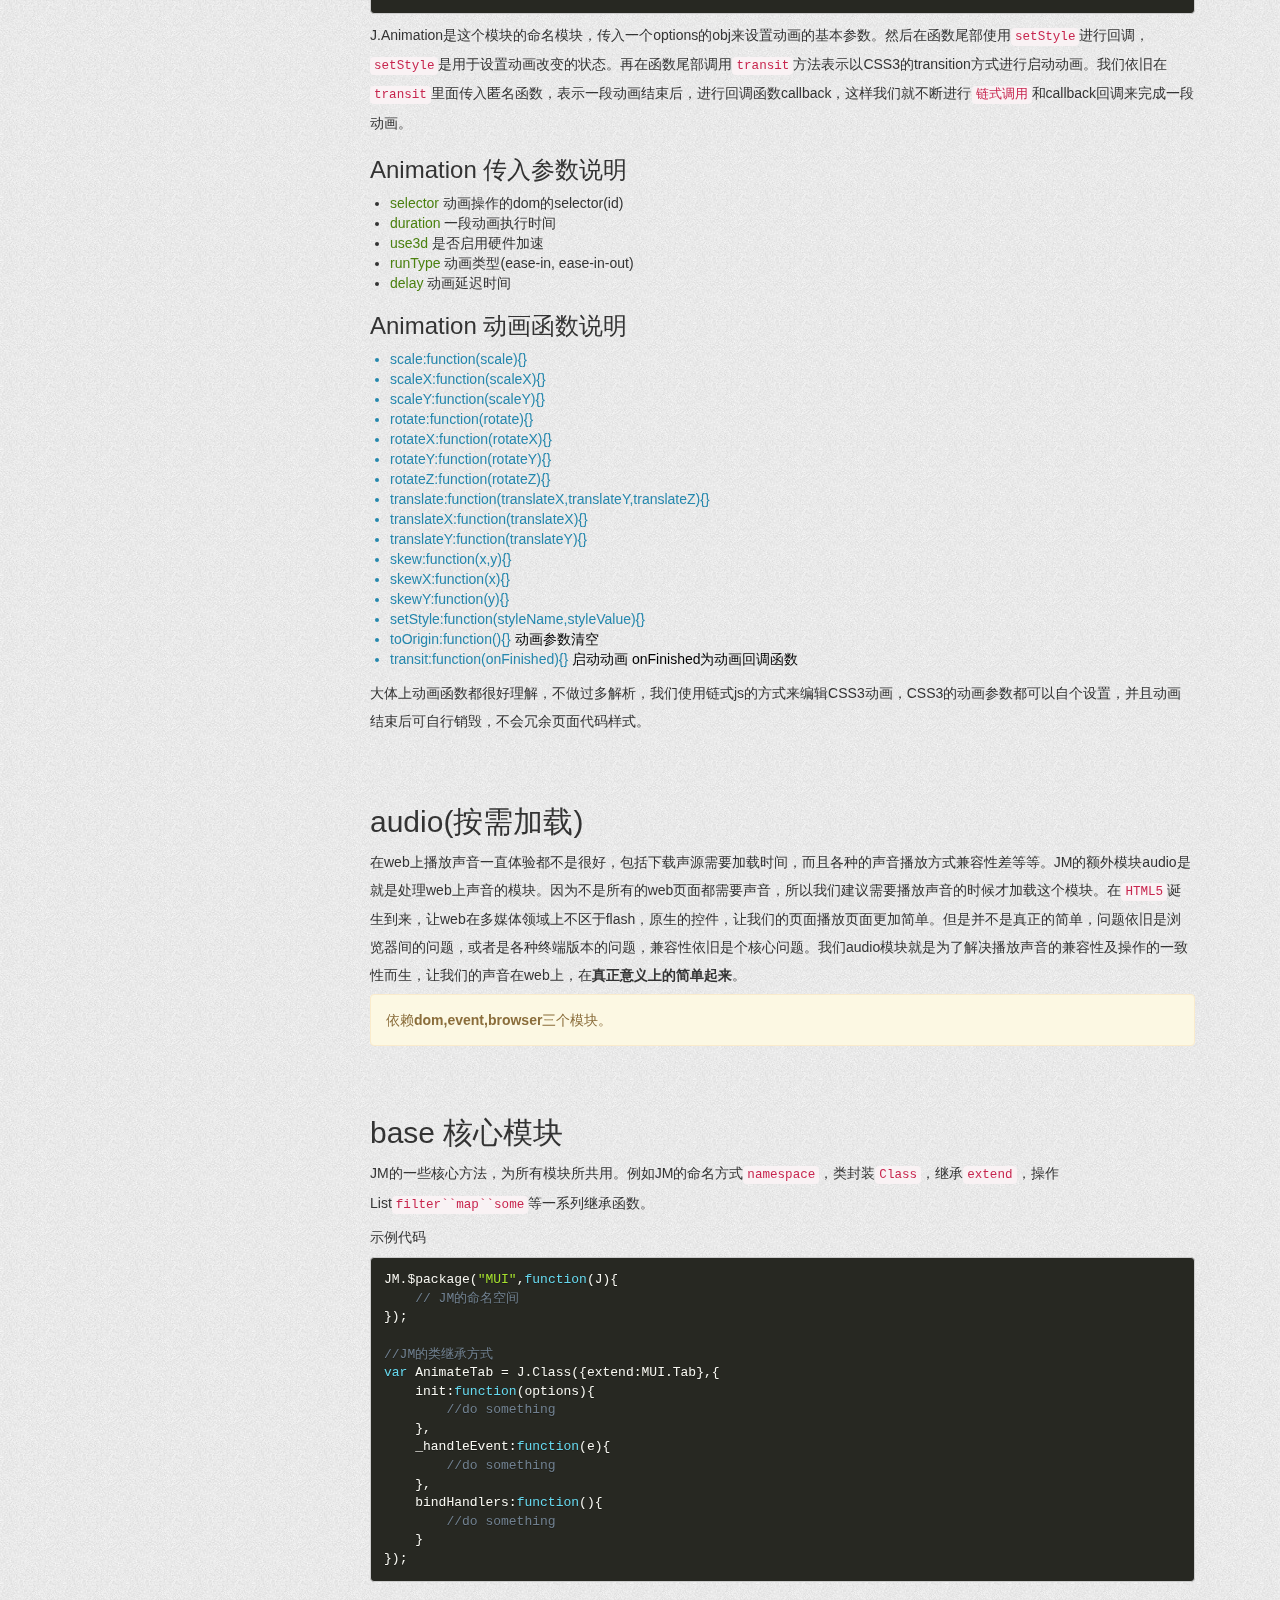
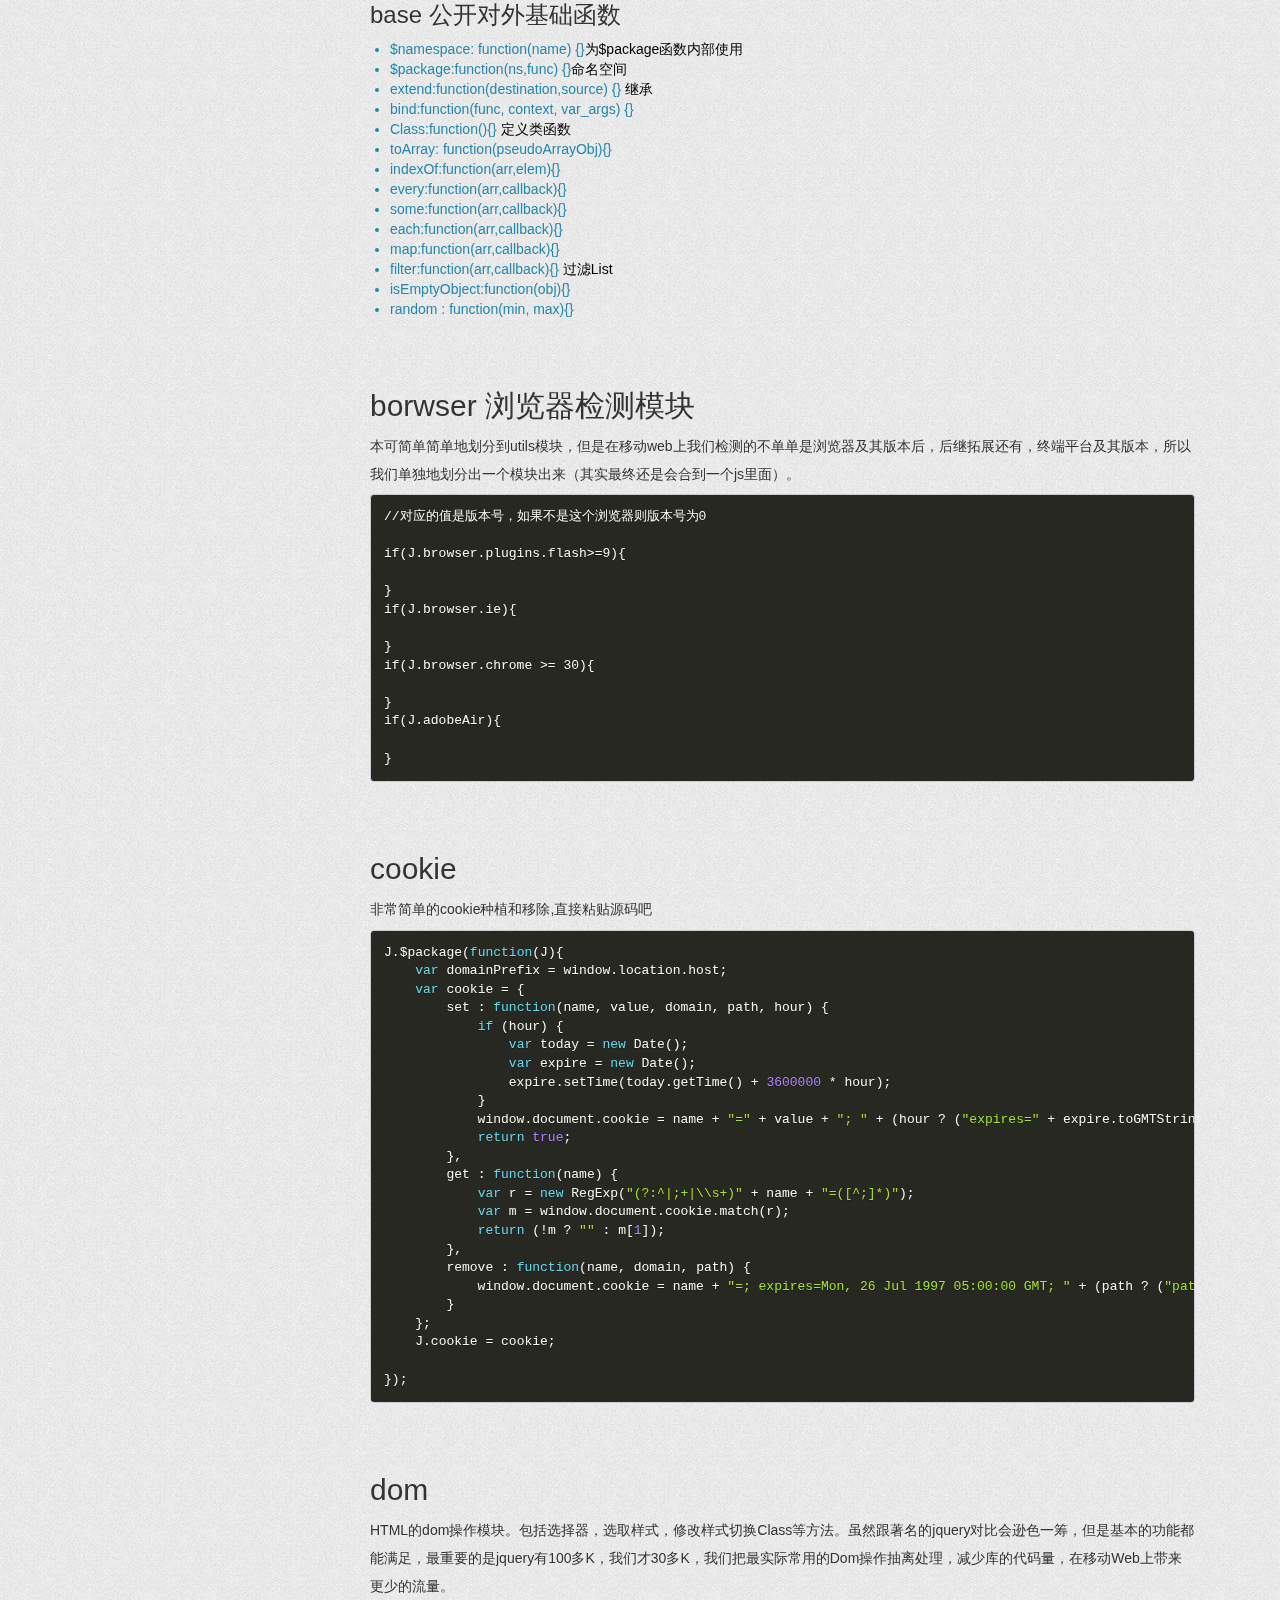
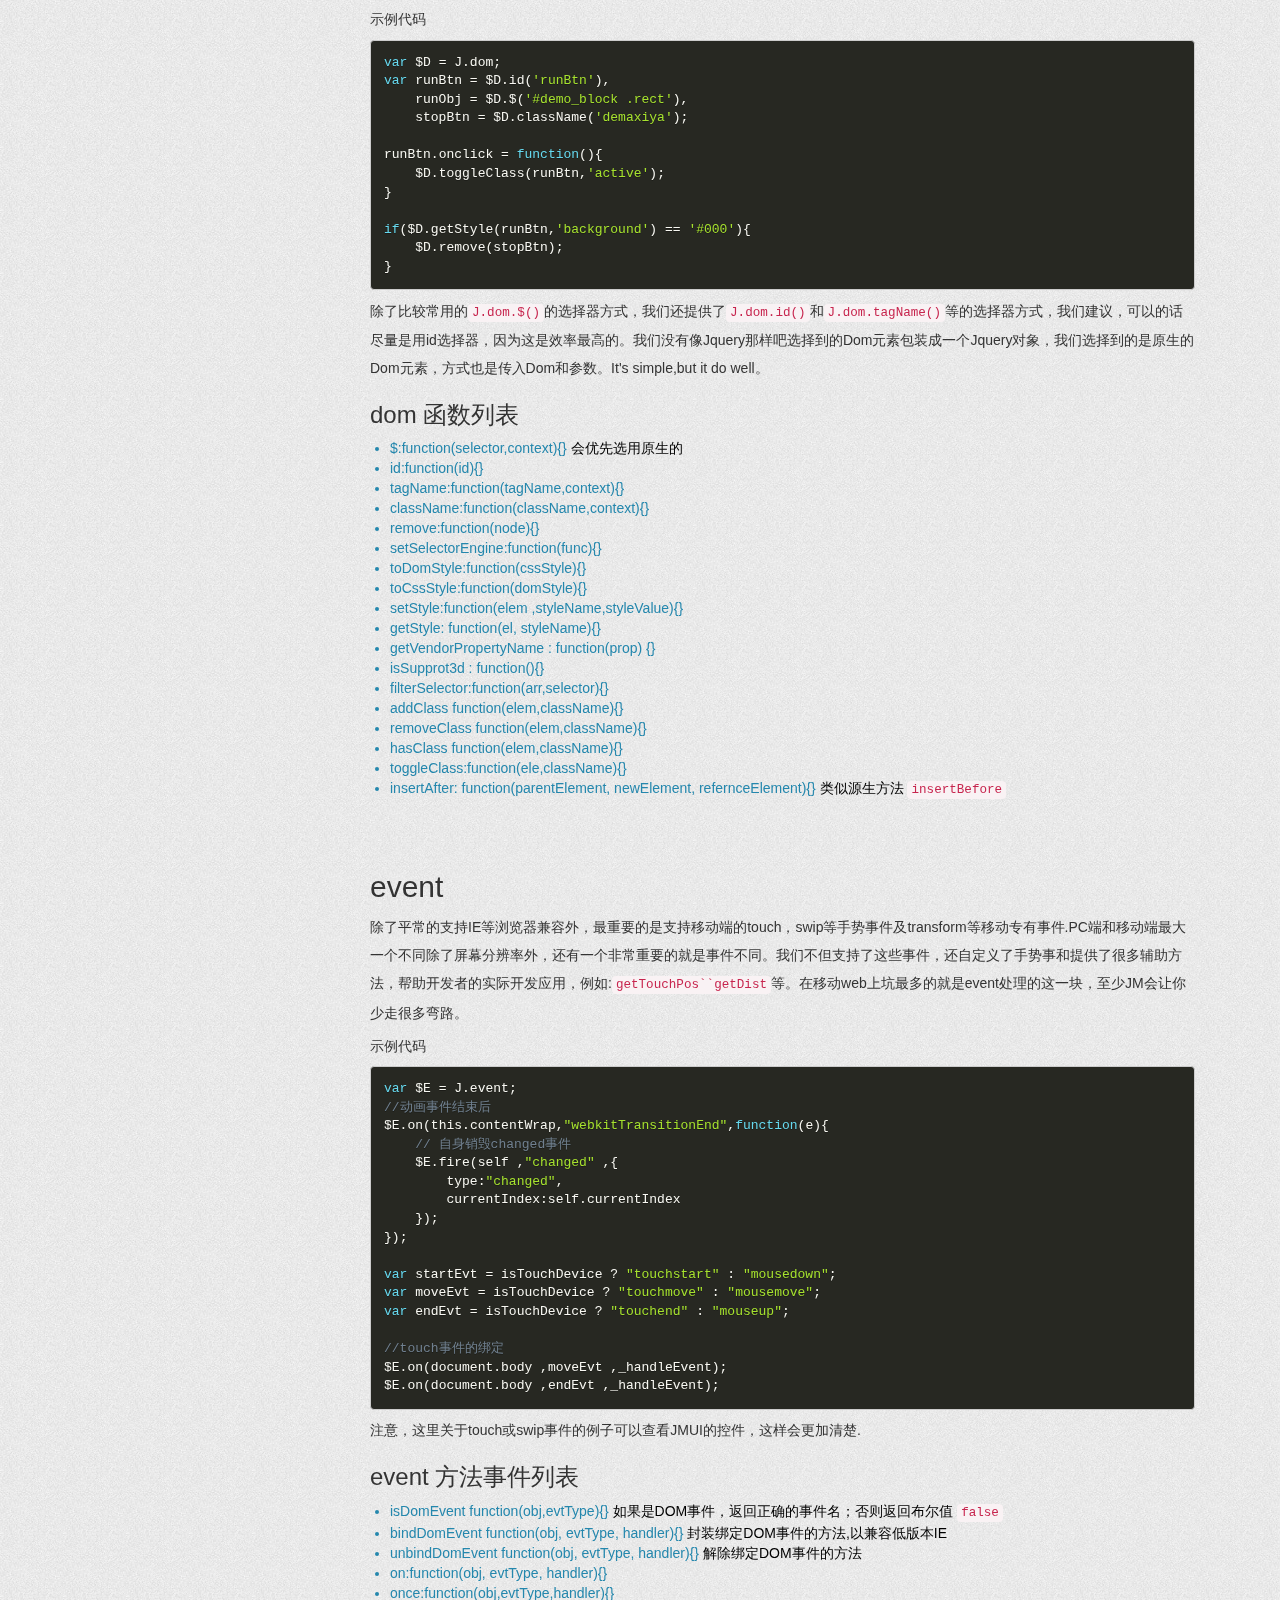
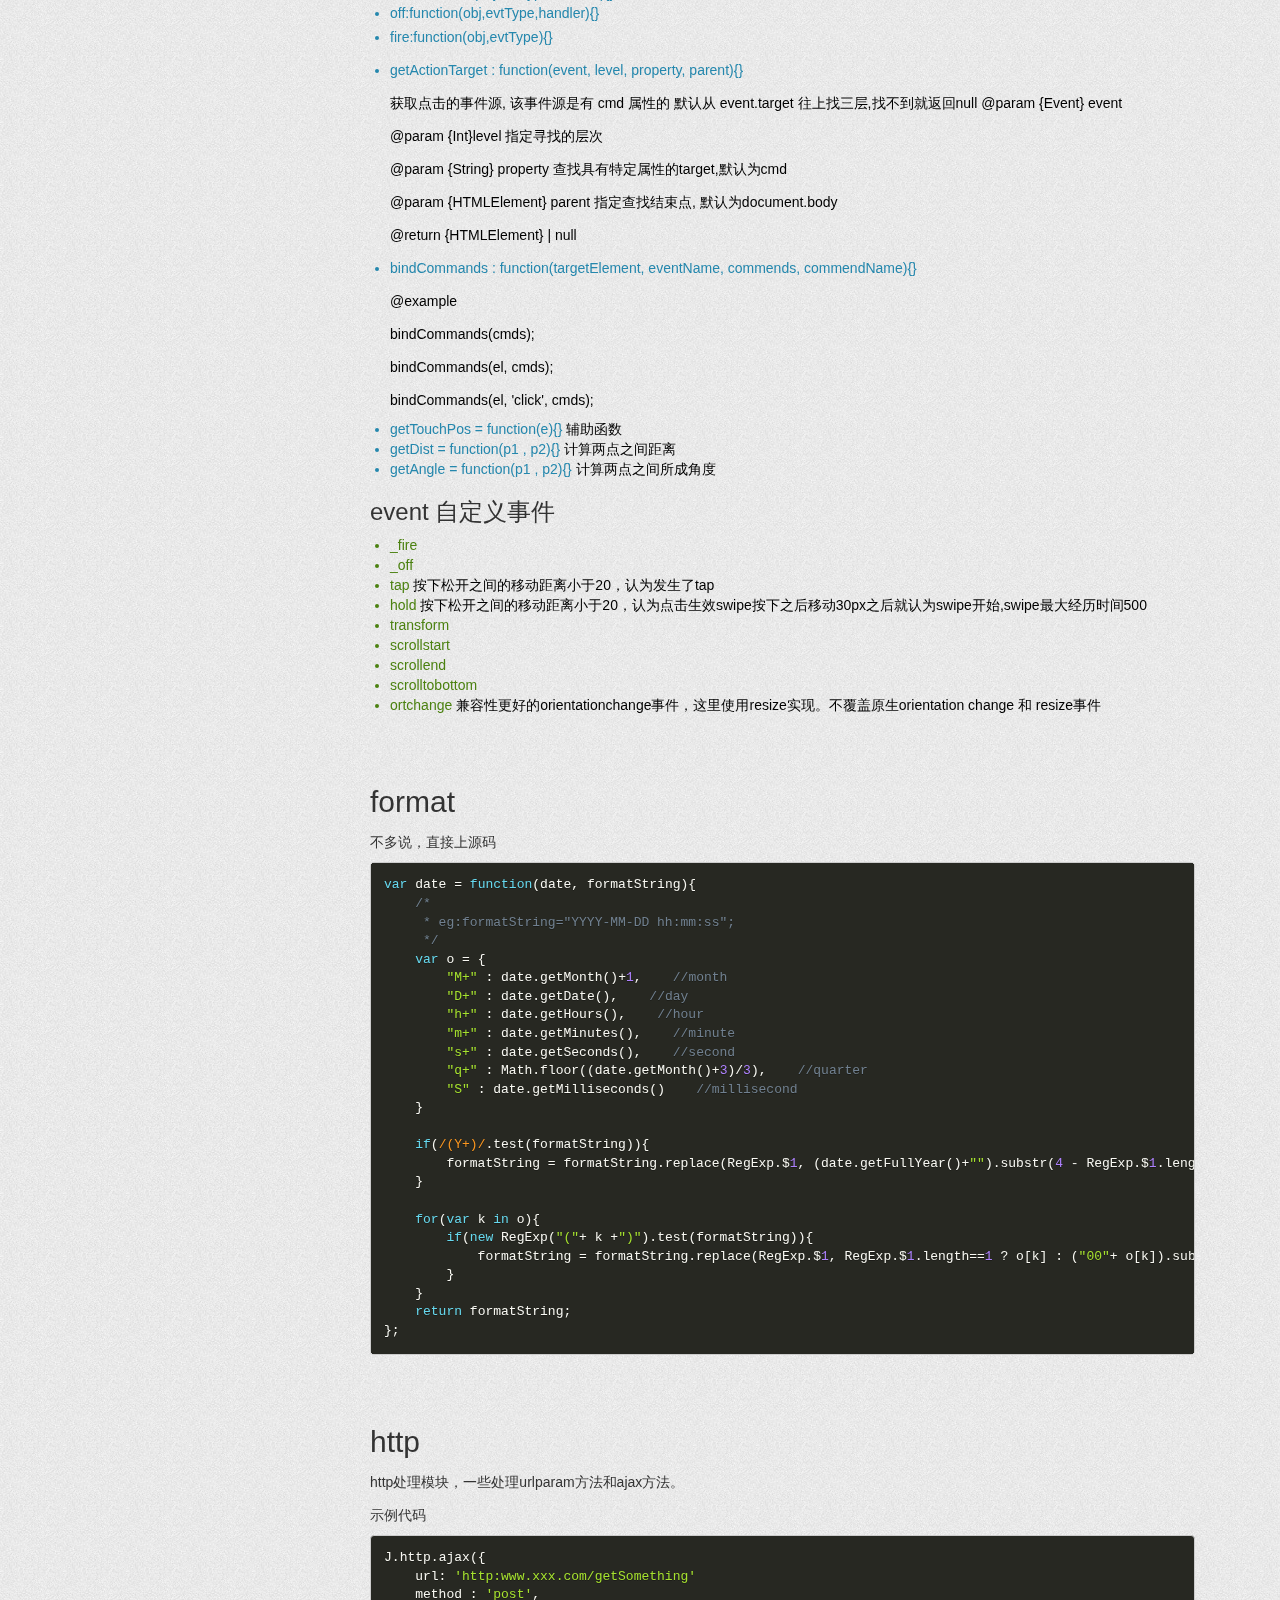
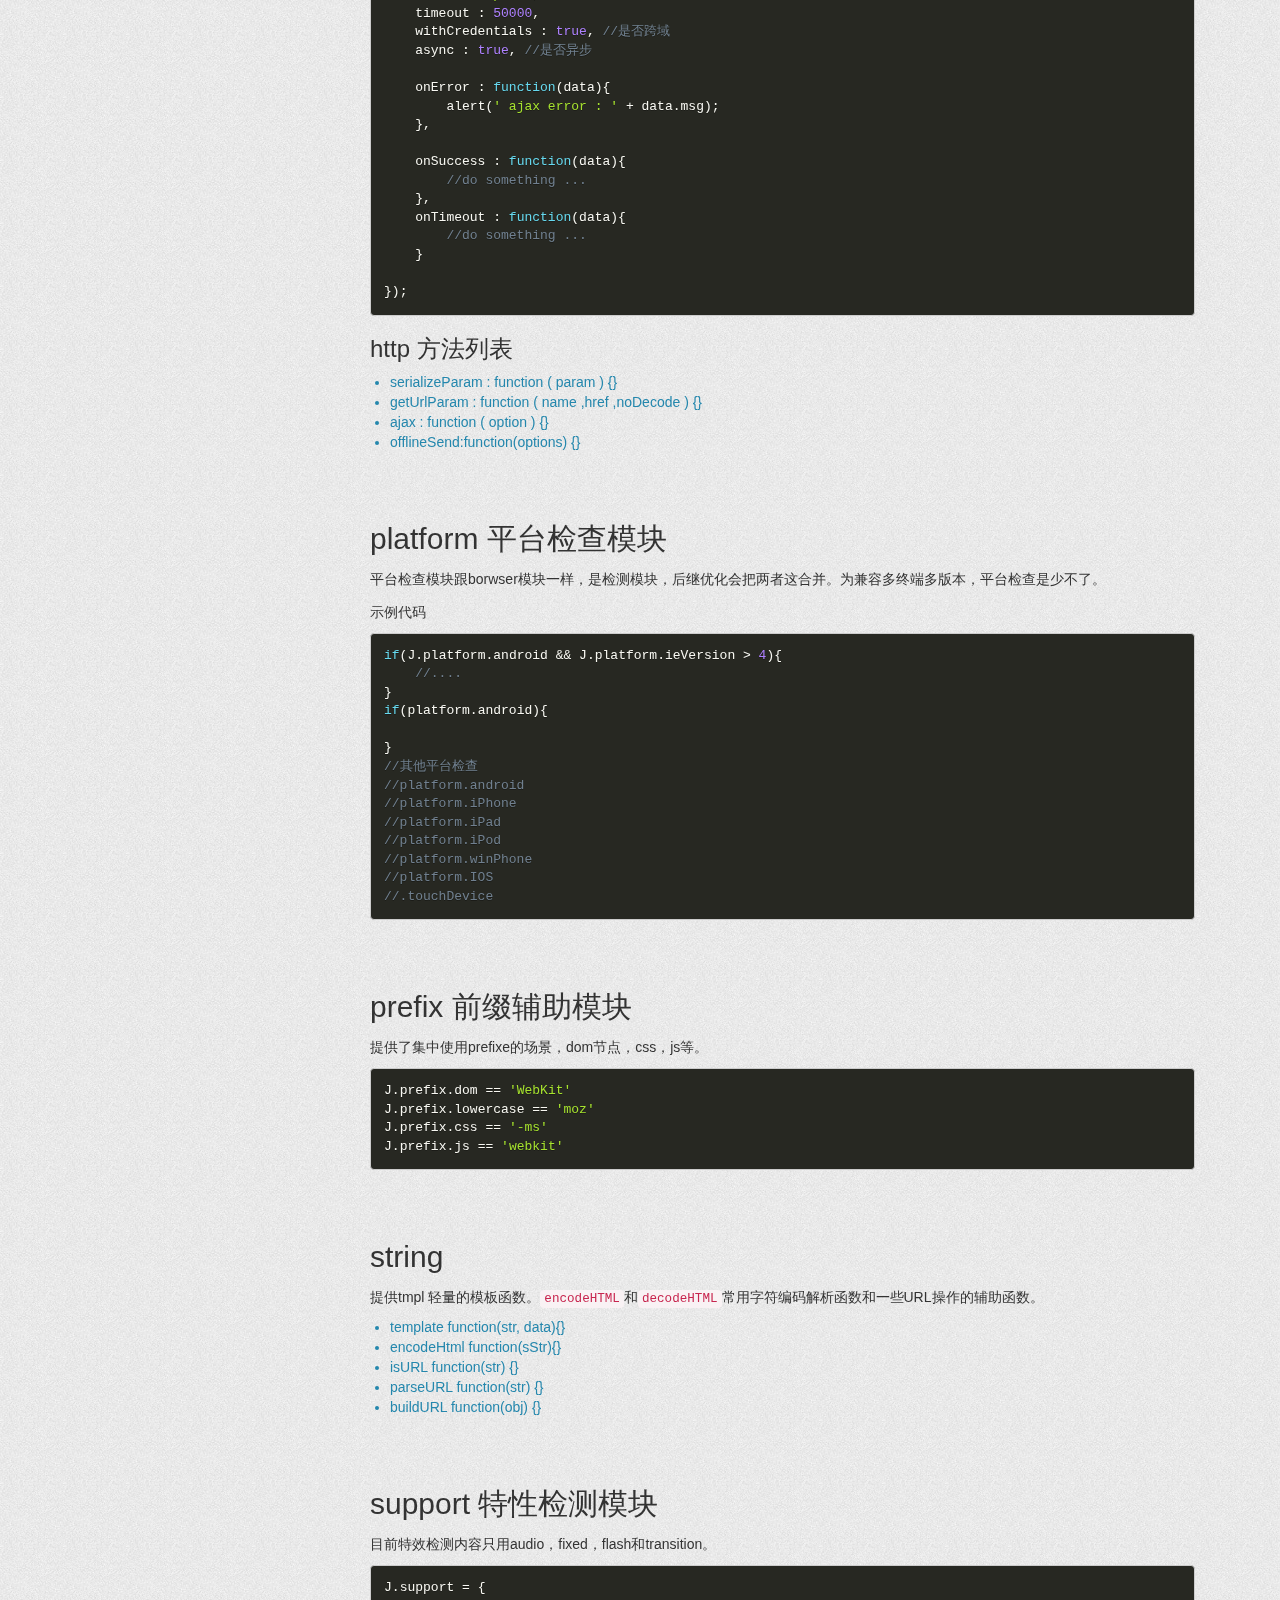
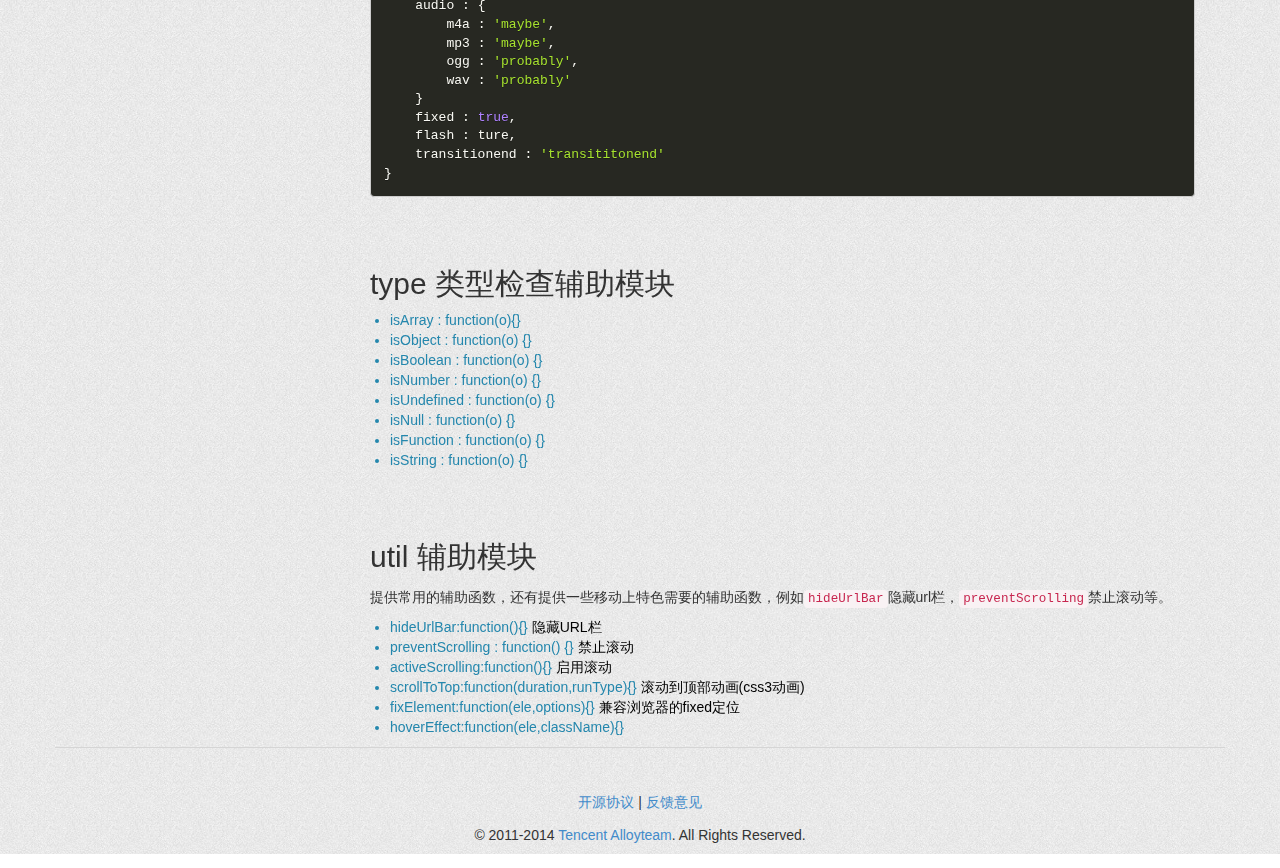
==== commit b3bbefb7: "JM首页概述" ====
--- a/modules/JM/index.html
+++ b/modules/JM/index.html
@@ -100,9 +100,9 @@
 
     <div class="page_content col-md-9">
         <div id="overview">
-            <h1 id="overview_intro">JM <small>JX Mobile Framework</small></h1>
+            <h1 id="overview_intro">JM <small>Javascript Mobile Framework</small></h1>
             <blockquote>
-                <p>新一代<strong>轻量级高性能</strong>移动web框架，由著名腾讯前端团队<code>AlloyTeam</code>经实践项目所积累沉淀而成。同属<code>JX</code>框架系列下的子模块，但不依赖<code>JX</code>等任何格外js，为拥抱移动互联网全新设计，专注为移动web项目，整个框架压缩后只有<strong>36K</strong></p>
+                <p>新一代<strong>轻量级高性能</strong>移动web框架，由著名腾讯前端团队<code>AlloyTeam</code>经实践项目所积累沉淀而成。为拥抱移动互联网全新设计，专注为移动web项目，整个框架压缩后只有<strong>36K</strong></p>
             </blockquote>
 
             <p>新的移动平台上，给web带来更多的机会，同时也是带来了更多的挑战，原PC端的各种浏览器兼容已经升级为<strong>多平台多终端多版本多浏览器</strong>的终极问题，刚说错来我都有点怕。为了解决这个终极问题，各种移动框架应运而生，但是为了解决问题而使到整个库的体积庞大，最终在<strong>兼容和性能</strong>的权衡上没有取得平衡。JM在设计上更看重<code>性能</code>，所以代码量上力求最精简，同时能够兼容大部分的移动web兼容问题，或许你发现JM并没有过多地为帮你做什么事情，但我们却为你避开了很多移动上的坑。
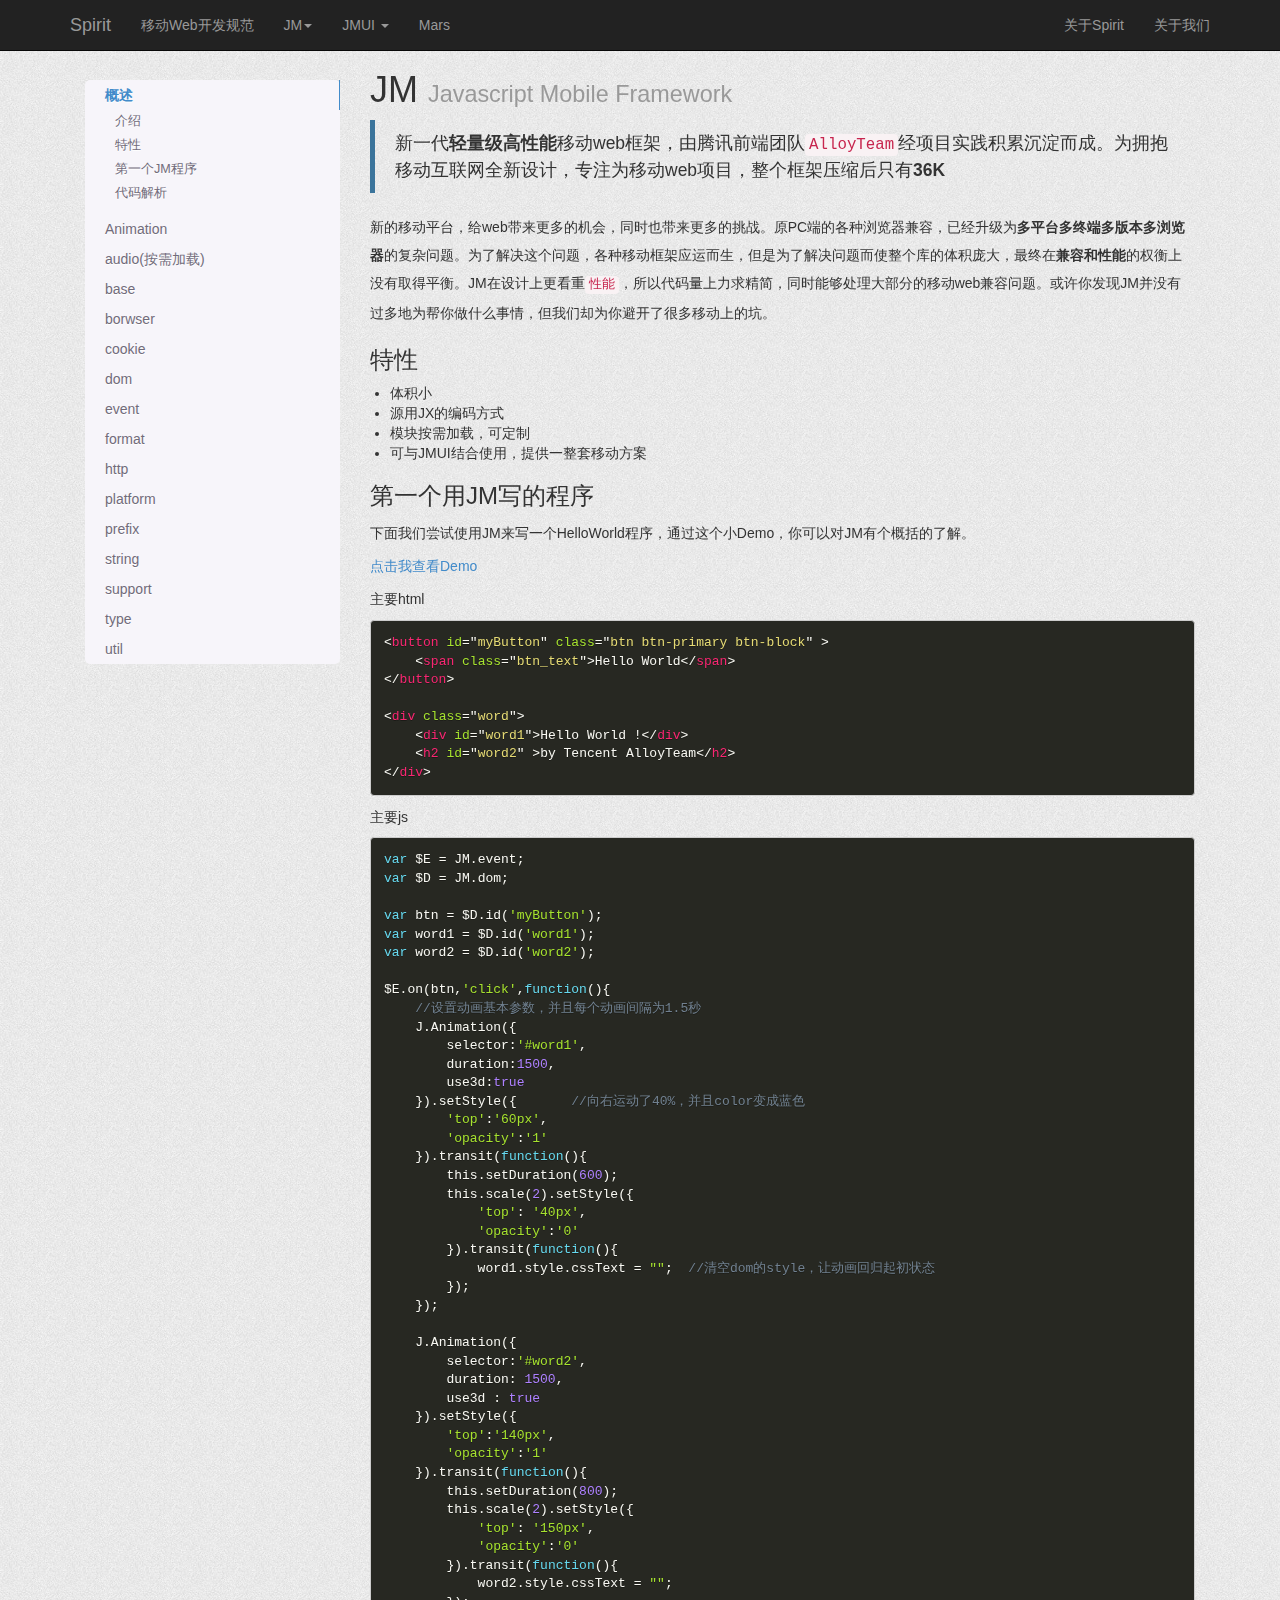
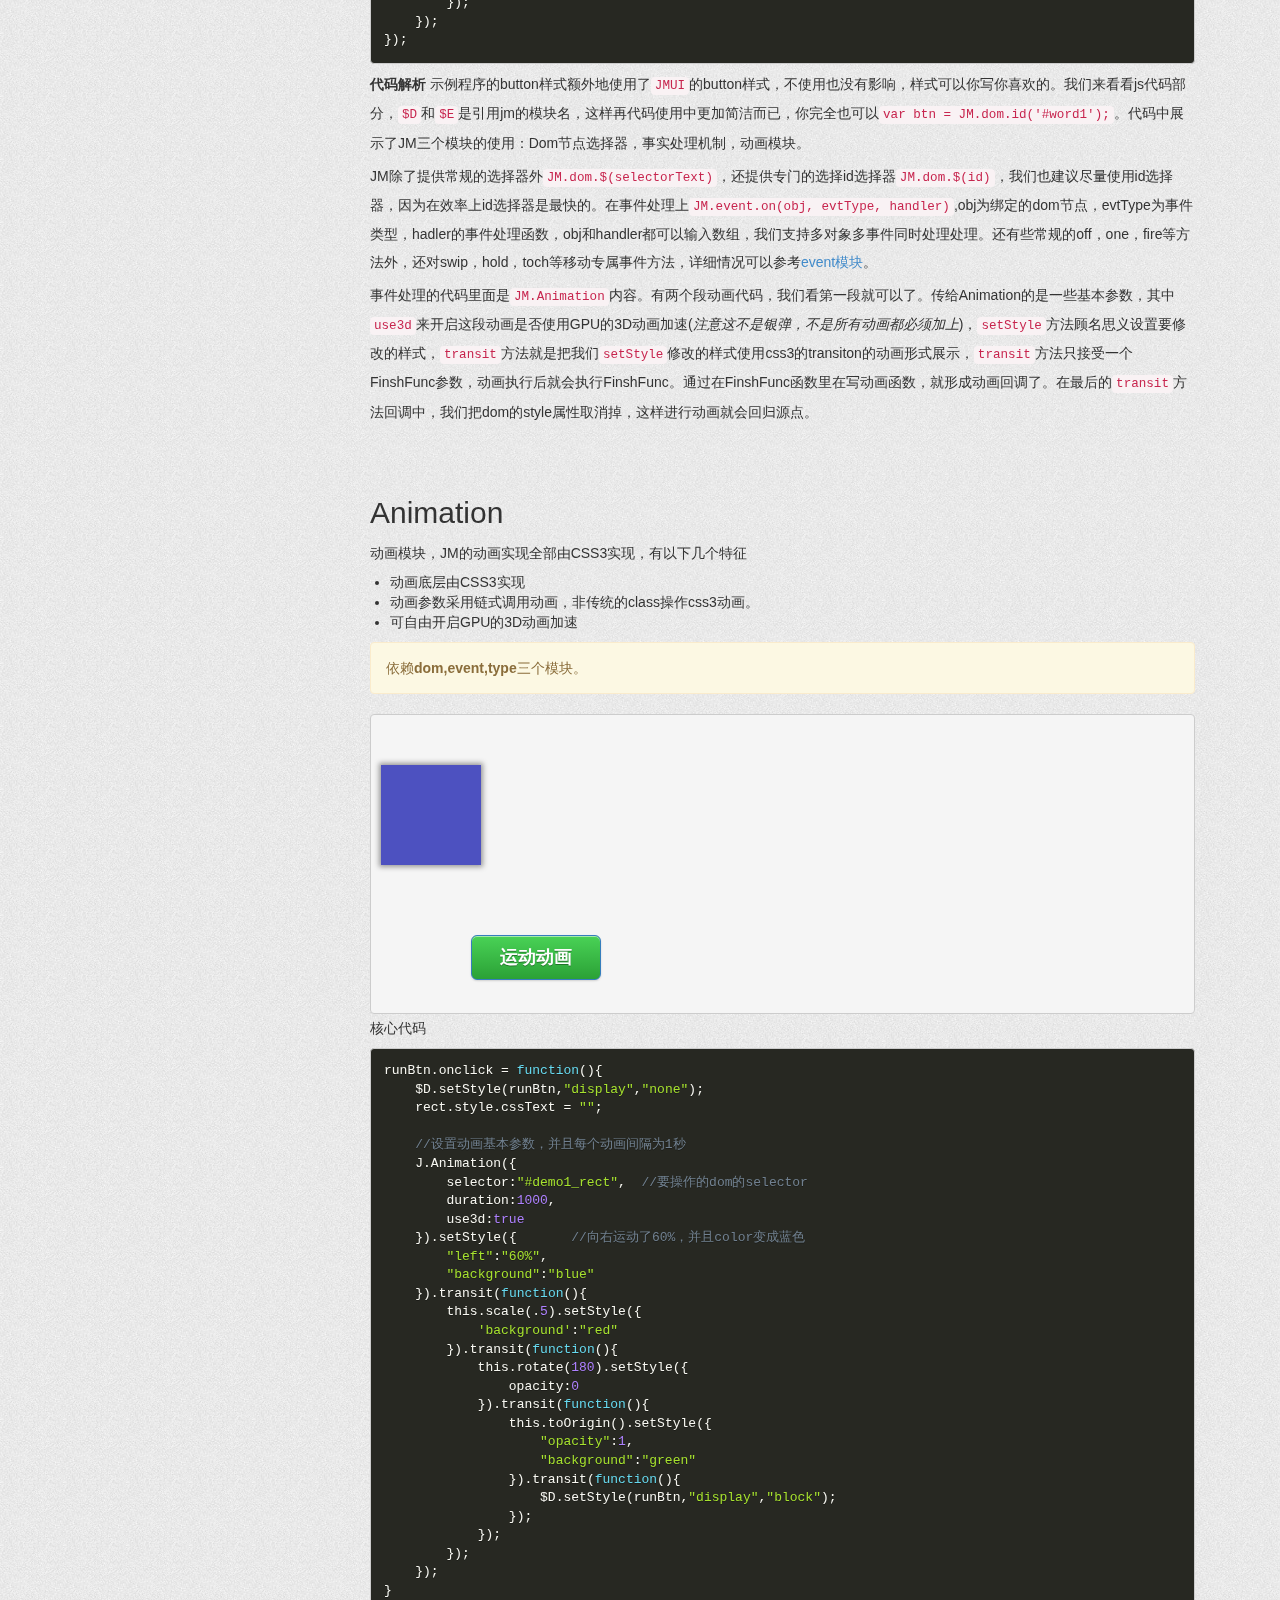
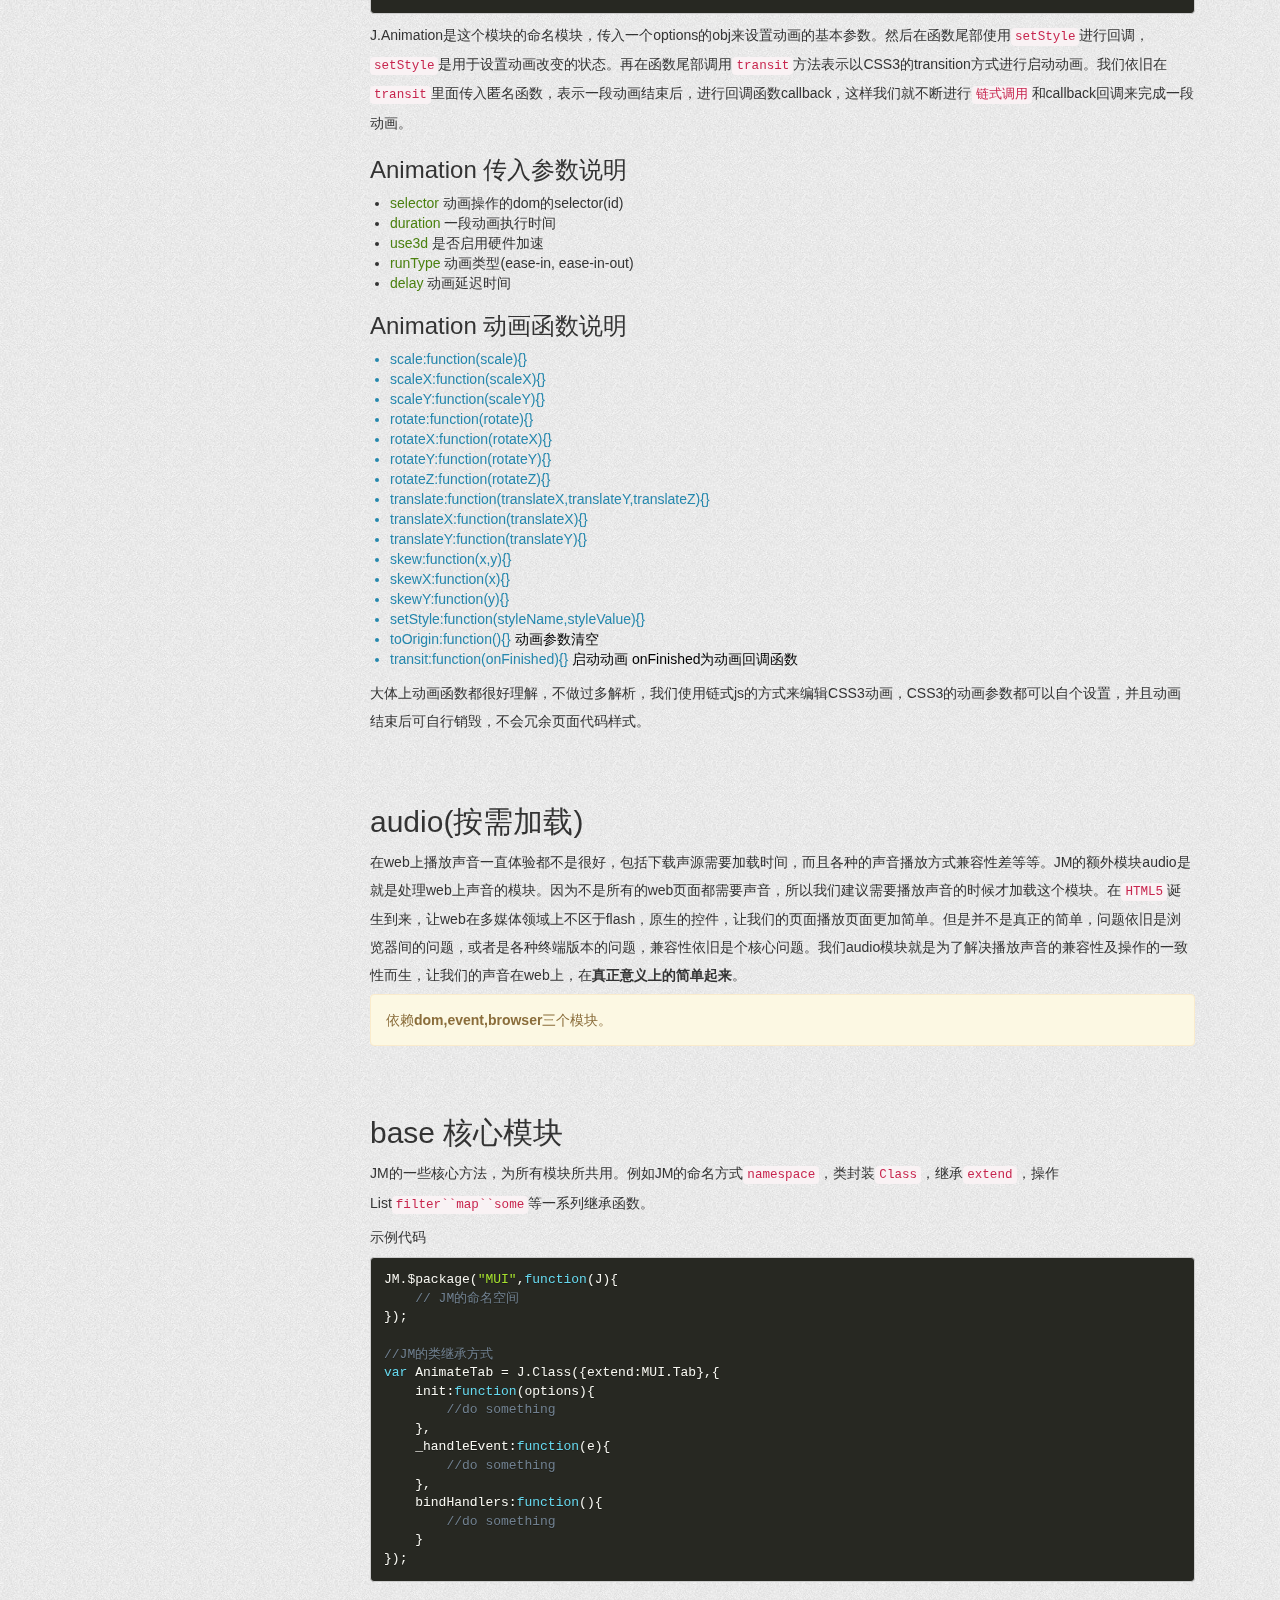
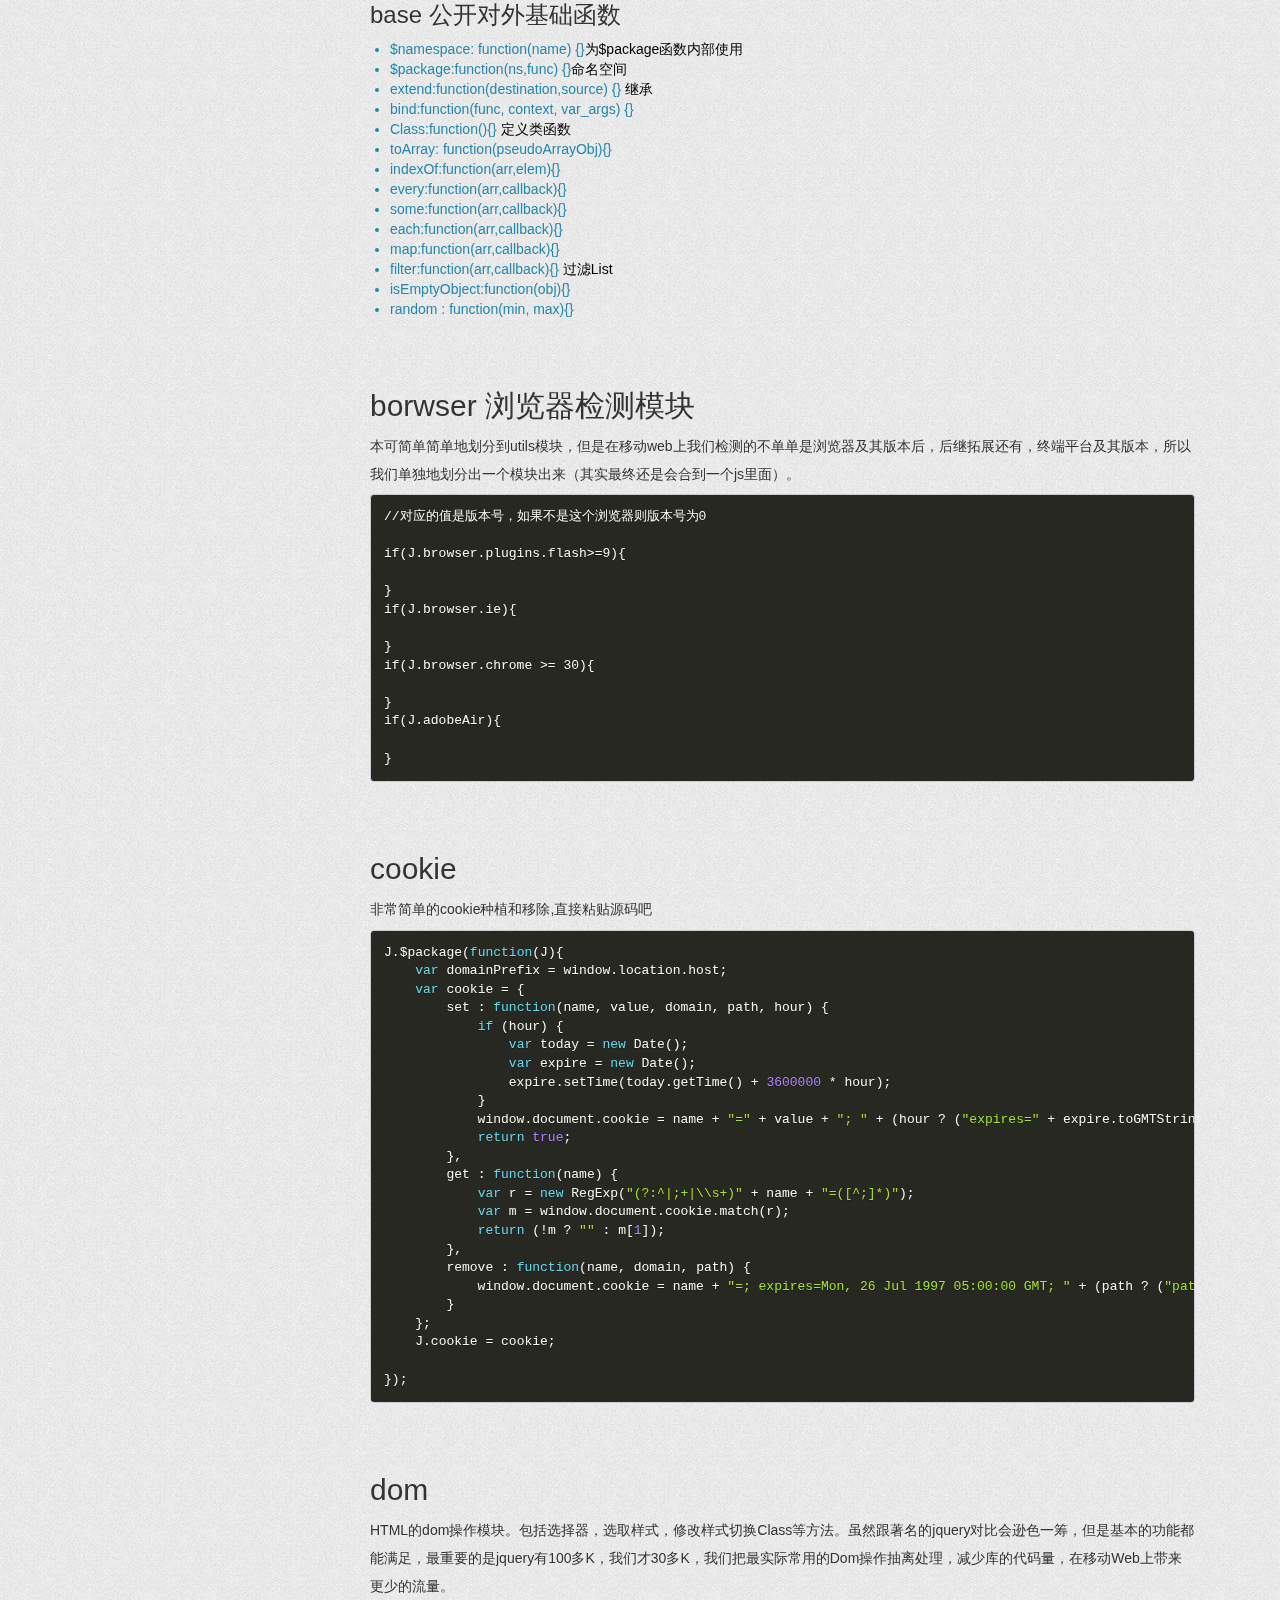
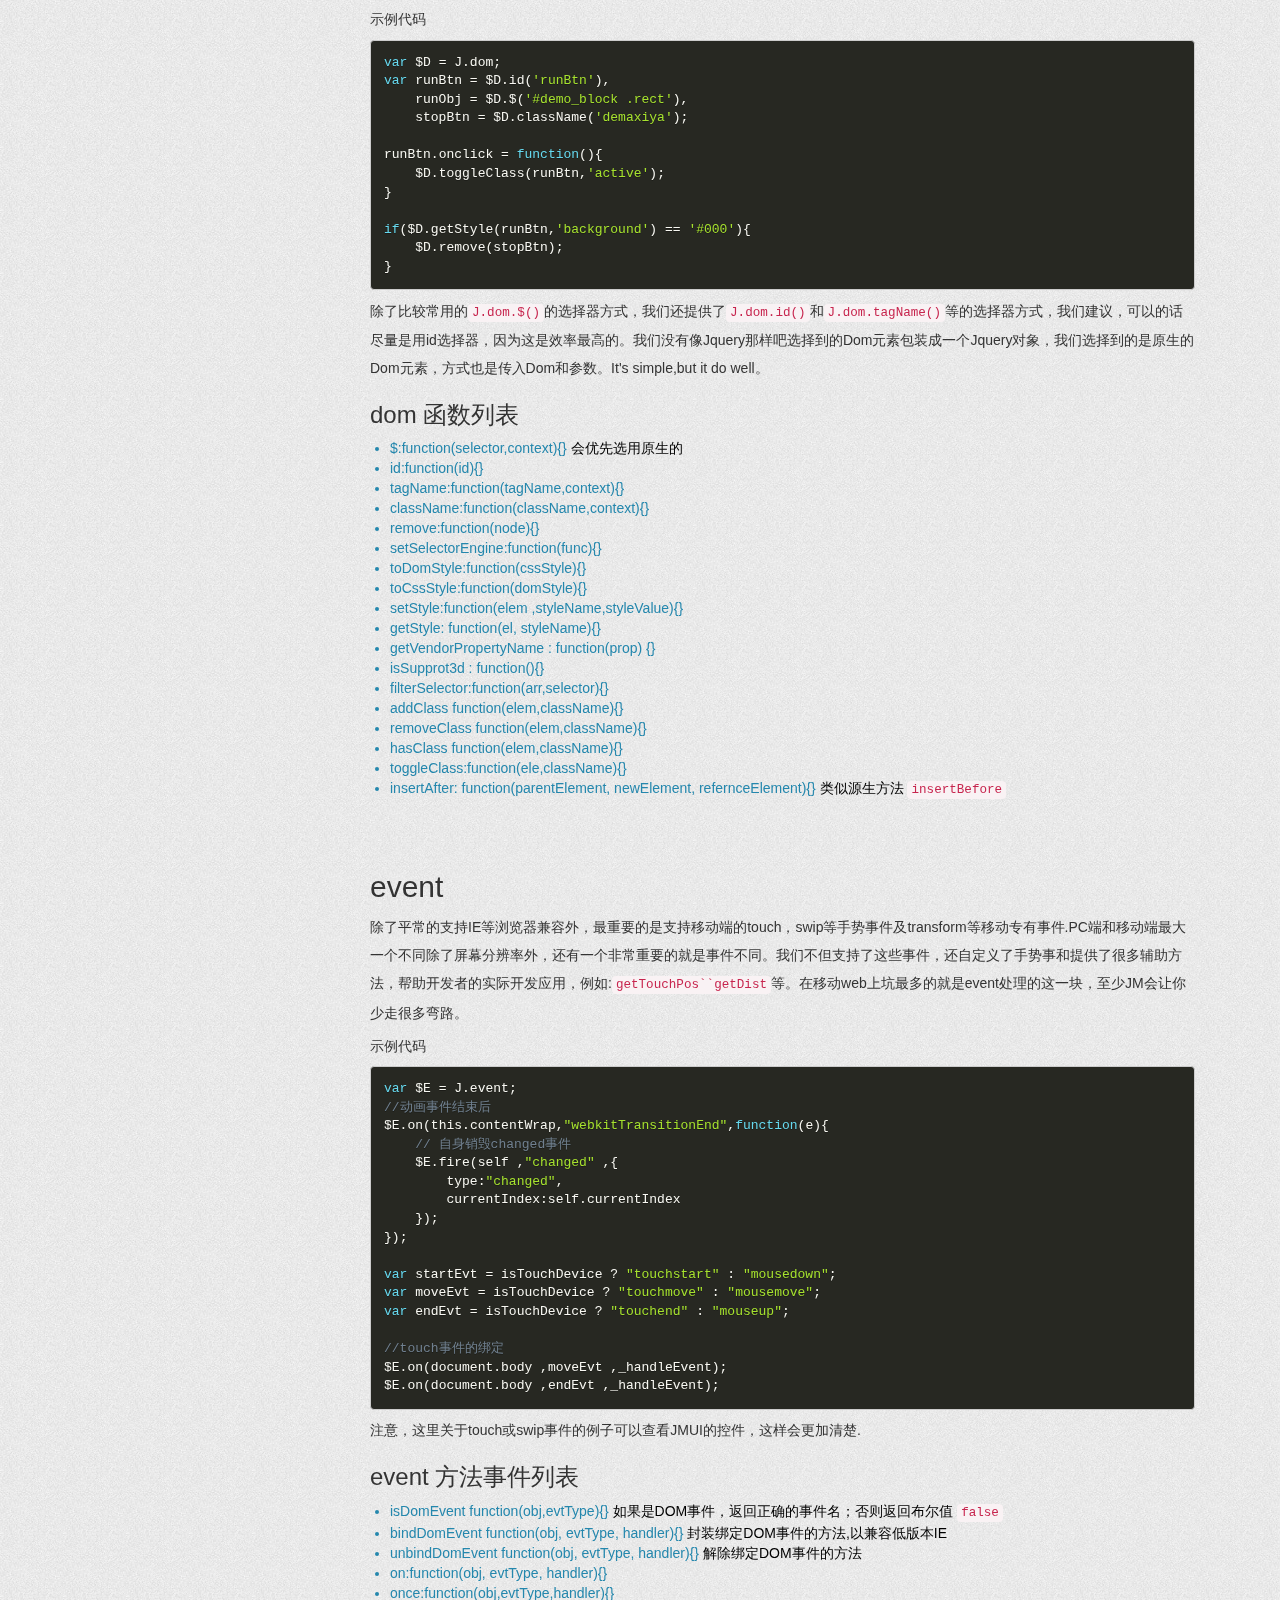
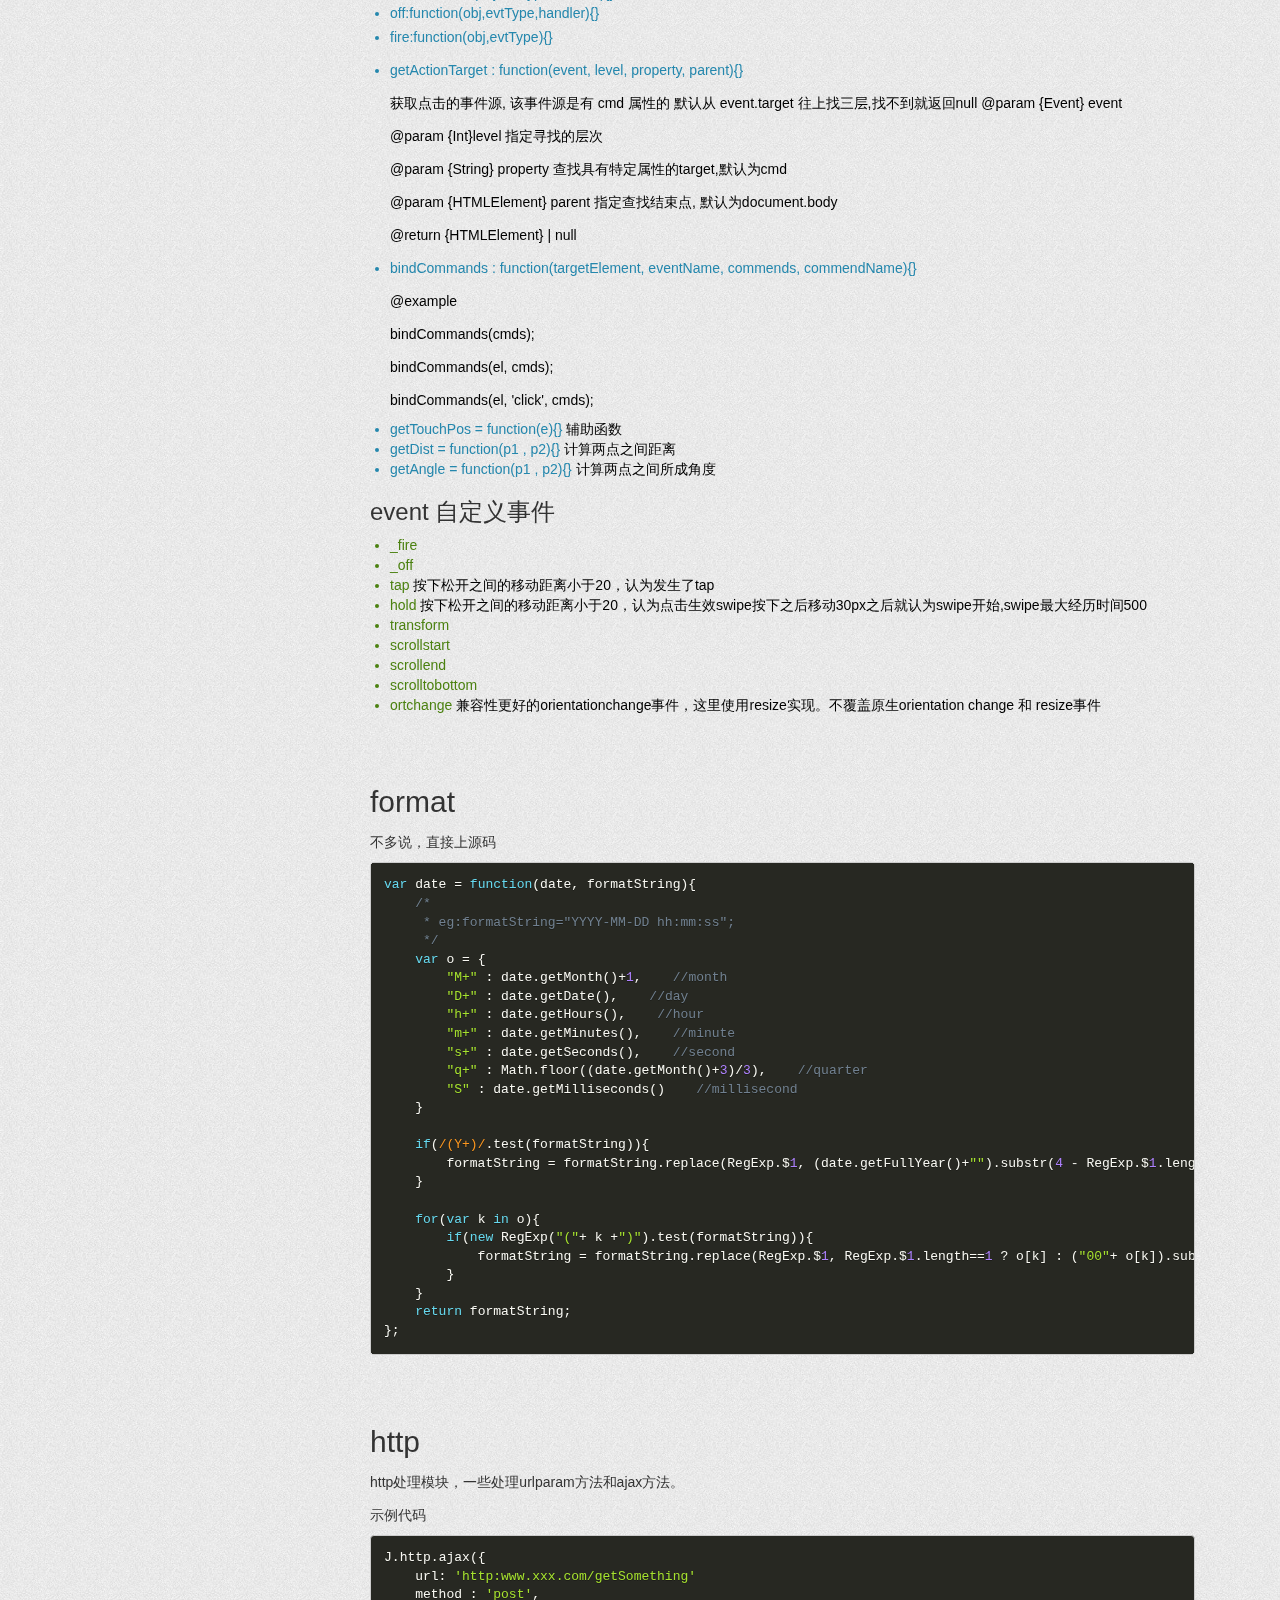
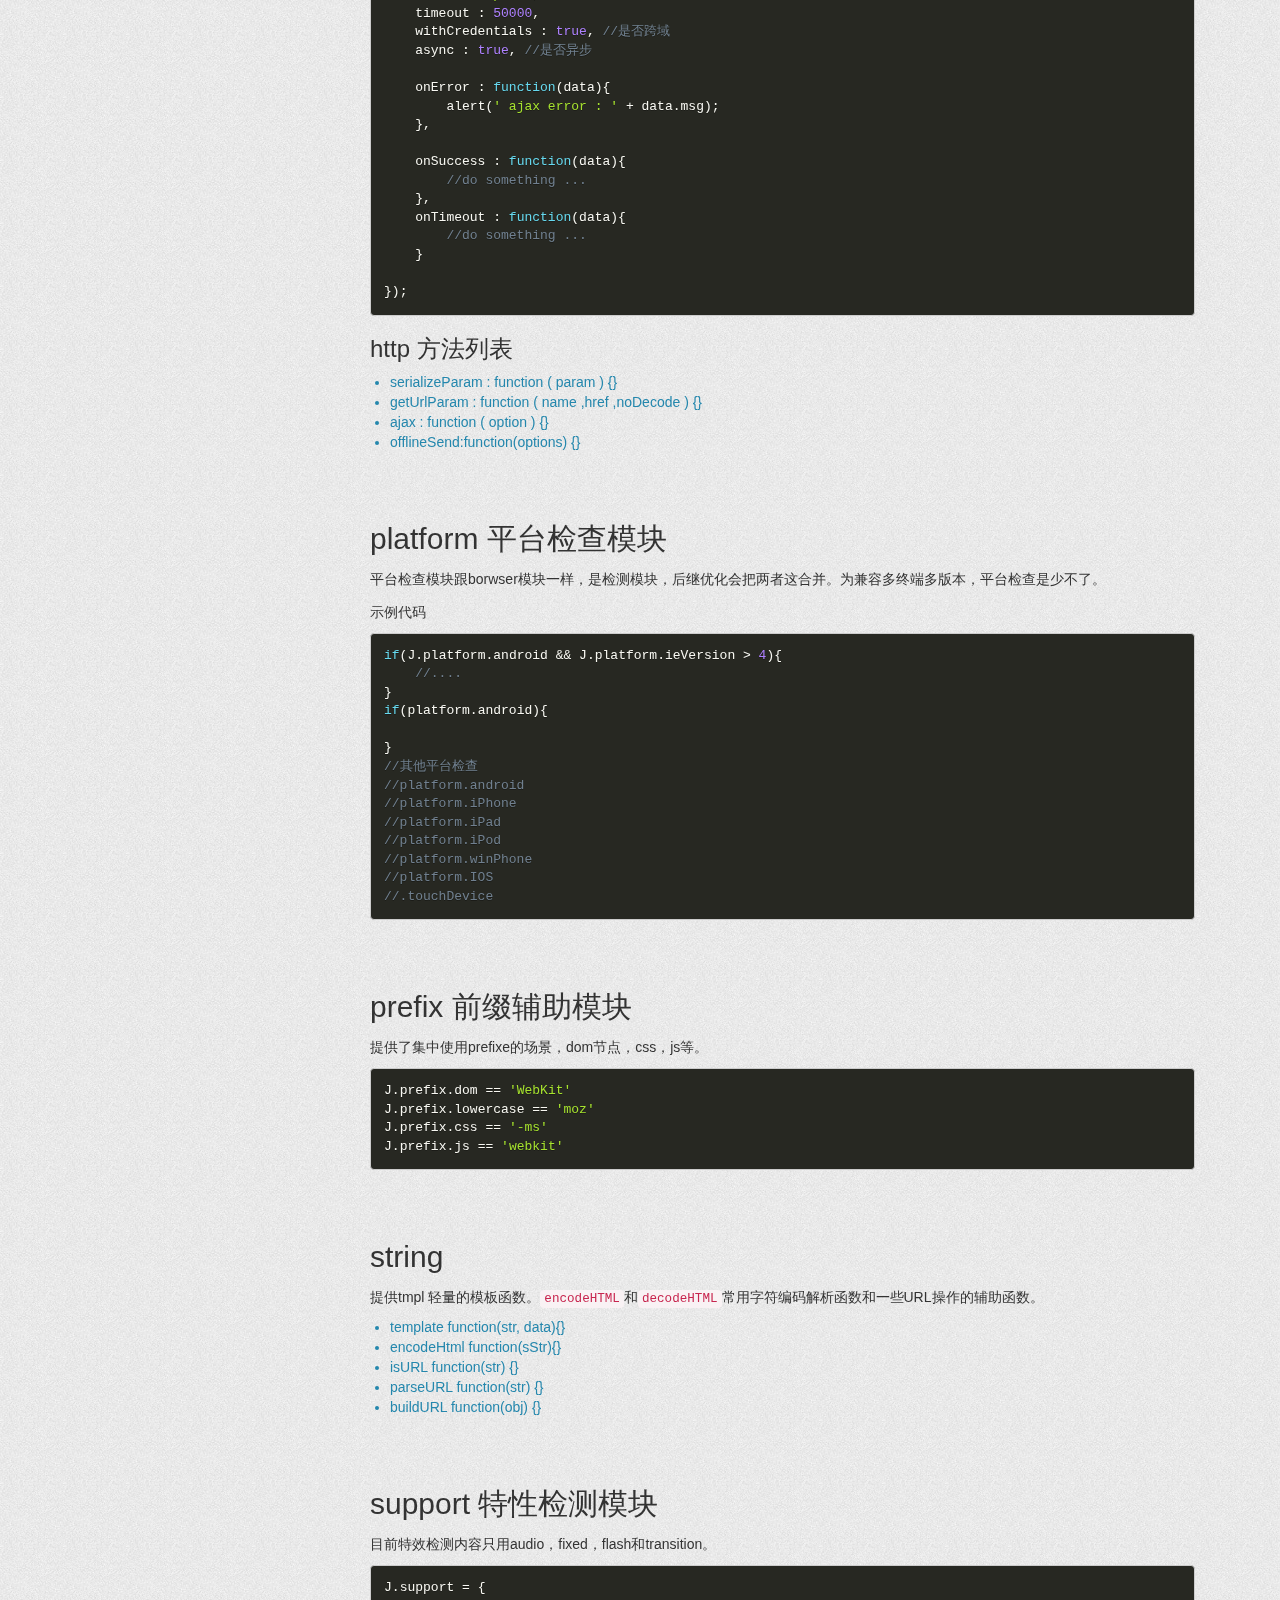
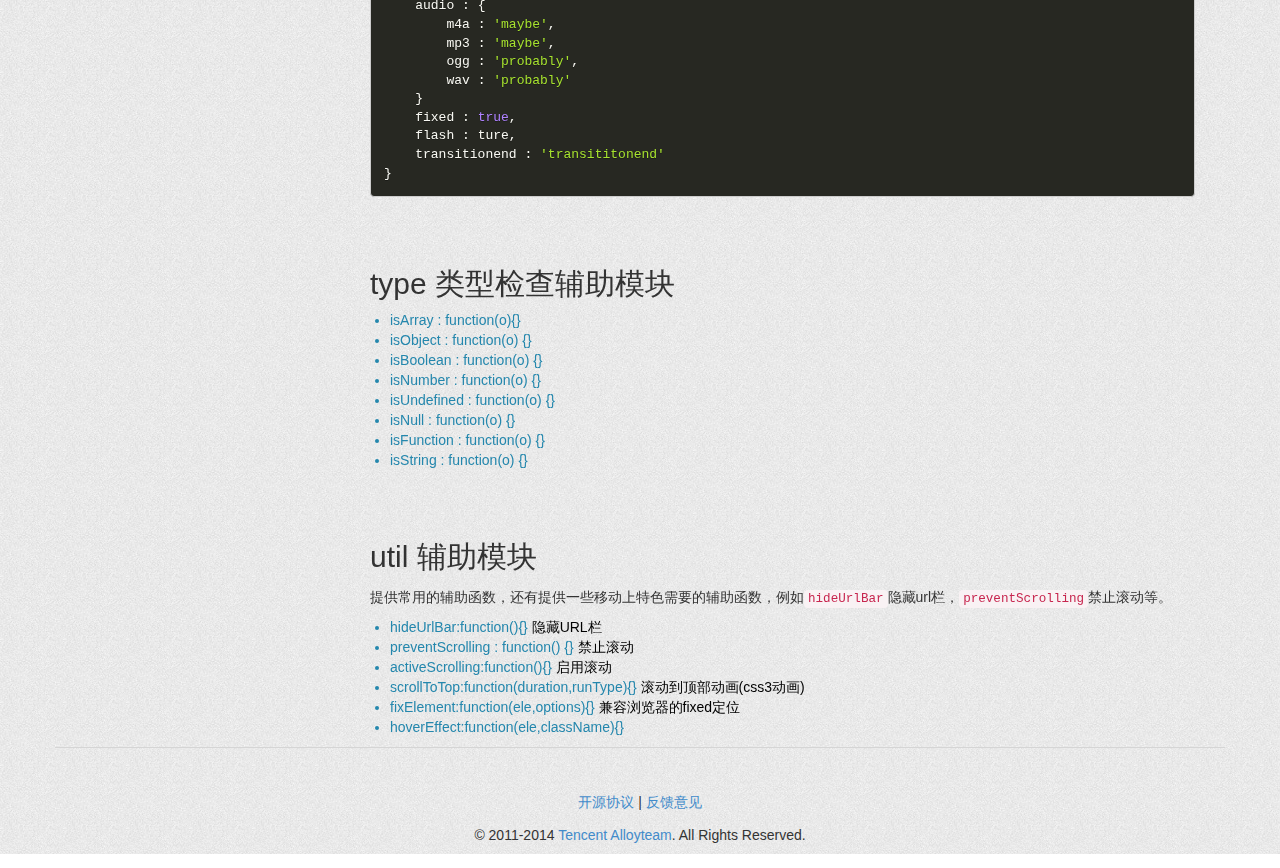
==== commit 271c2a13: "调整简介" ====
--- a/modules/JM/index.html
+++ b/modules/JM/index.html
@@ -102,10 +102,11 @@
         <div id="overview">
             <h1 id="overview_intro">JM <small>Javascript Mobile Framework</small></h1>
             <blockquote>
-                <p>新一代<strong>轻量级高性能</strong>移动web框架，由著名腾讯前端团队<code>AlloyTeam</code>经实践项目所积累沉淀而成。为拥抱移动互联网全新设计，专注为移动web项目，整个框架压缩后只有<strong>36K</strong></p>
+                <p>新一代<strong>轻量级高性能</strong>移动web框架，由腾讯前端团队<code>AlloyTeam</code>经项目实践积累沉淀而成。为拥抱移动互联网全新设计，专注为移动web项目，整个框架压缩后只有<strong>36K</strong></p>
             </blockquote>
 
-            <p>新的移动平台上，给web带来更多的机会，同时也是带来了更多的挑战，原PC端的各种浏览器兼容已经升级为<strong>多平台多终端多版本多浏览器</strong>的终极问题，刚说错来我都有点怕。为了解决这个终极问题，各种移动框架应运而生，但是为了解决问题而使到整个库的体积庞大，最终在<strong>兼容和性能</strong>的权衡上没有取得平衡。JM在设计上更看重<code>性能</code>，所以代码量上力求最精简，同时能够兼容大部分的移动web兼容问题，或许你发现JM并没有过多地为帮你做什么事情，但我们却为你避开了很多移动上的坑。
+            <p>
+                新的移动平台，给web带来更多的机会，同时也带来更多的挑战。原PC端的各种浏览器兼容，已经升级为<strong>多平台多终端多版本多浏览器</strong>的复杂问题。为了解决这个问题，各种移动框架应运而生，但是为了解决问题而使整个库的体积庞大，最终在<strong>兼容和性能</strong>的权衡上没有取得平衡。JM在设计上更看重<code>性能</code>，所以代码量上力求精简，同时能够处理大部分的移动web兼容问题。或许你发现JM并没有过多地为帮你做什么事情，但我们却为你避开了很多移动上的坑。
             </p>
 
             <h3 id="overview_features">特性</h3>
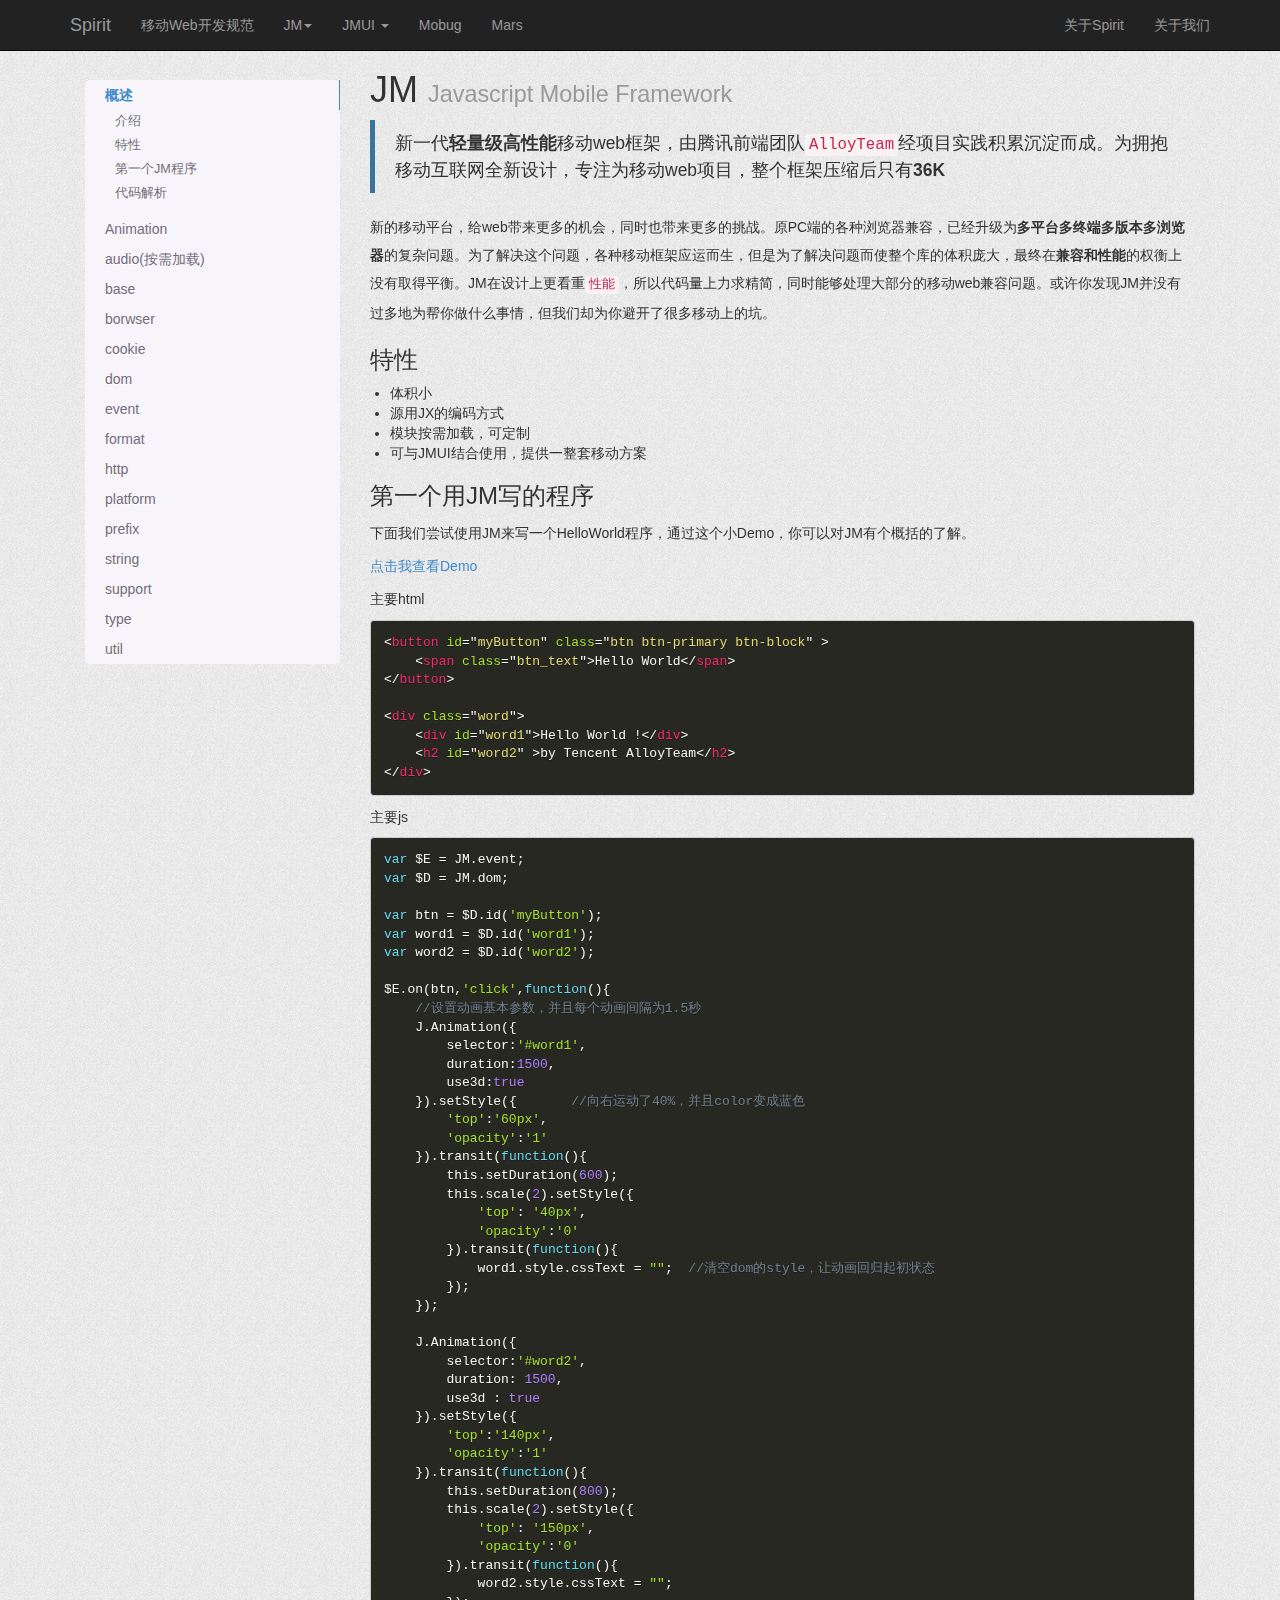
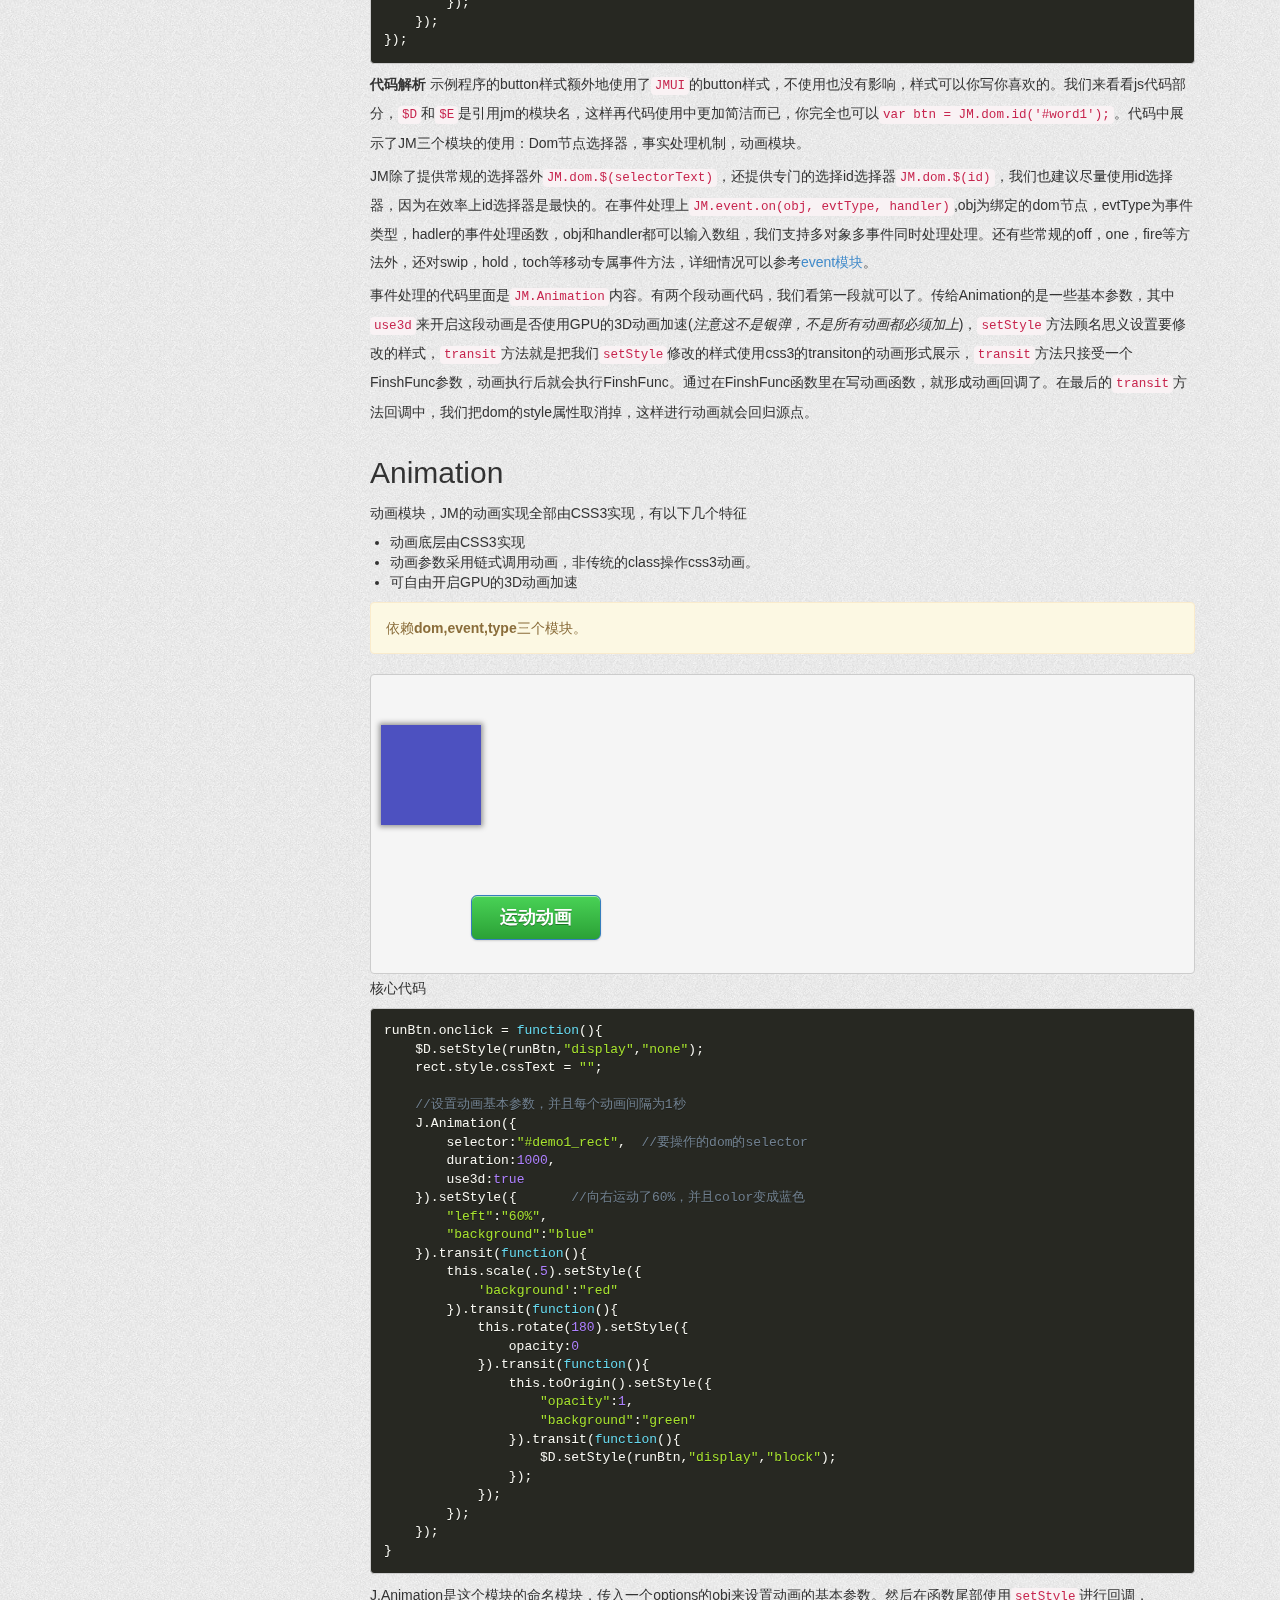
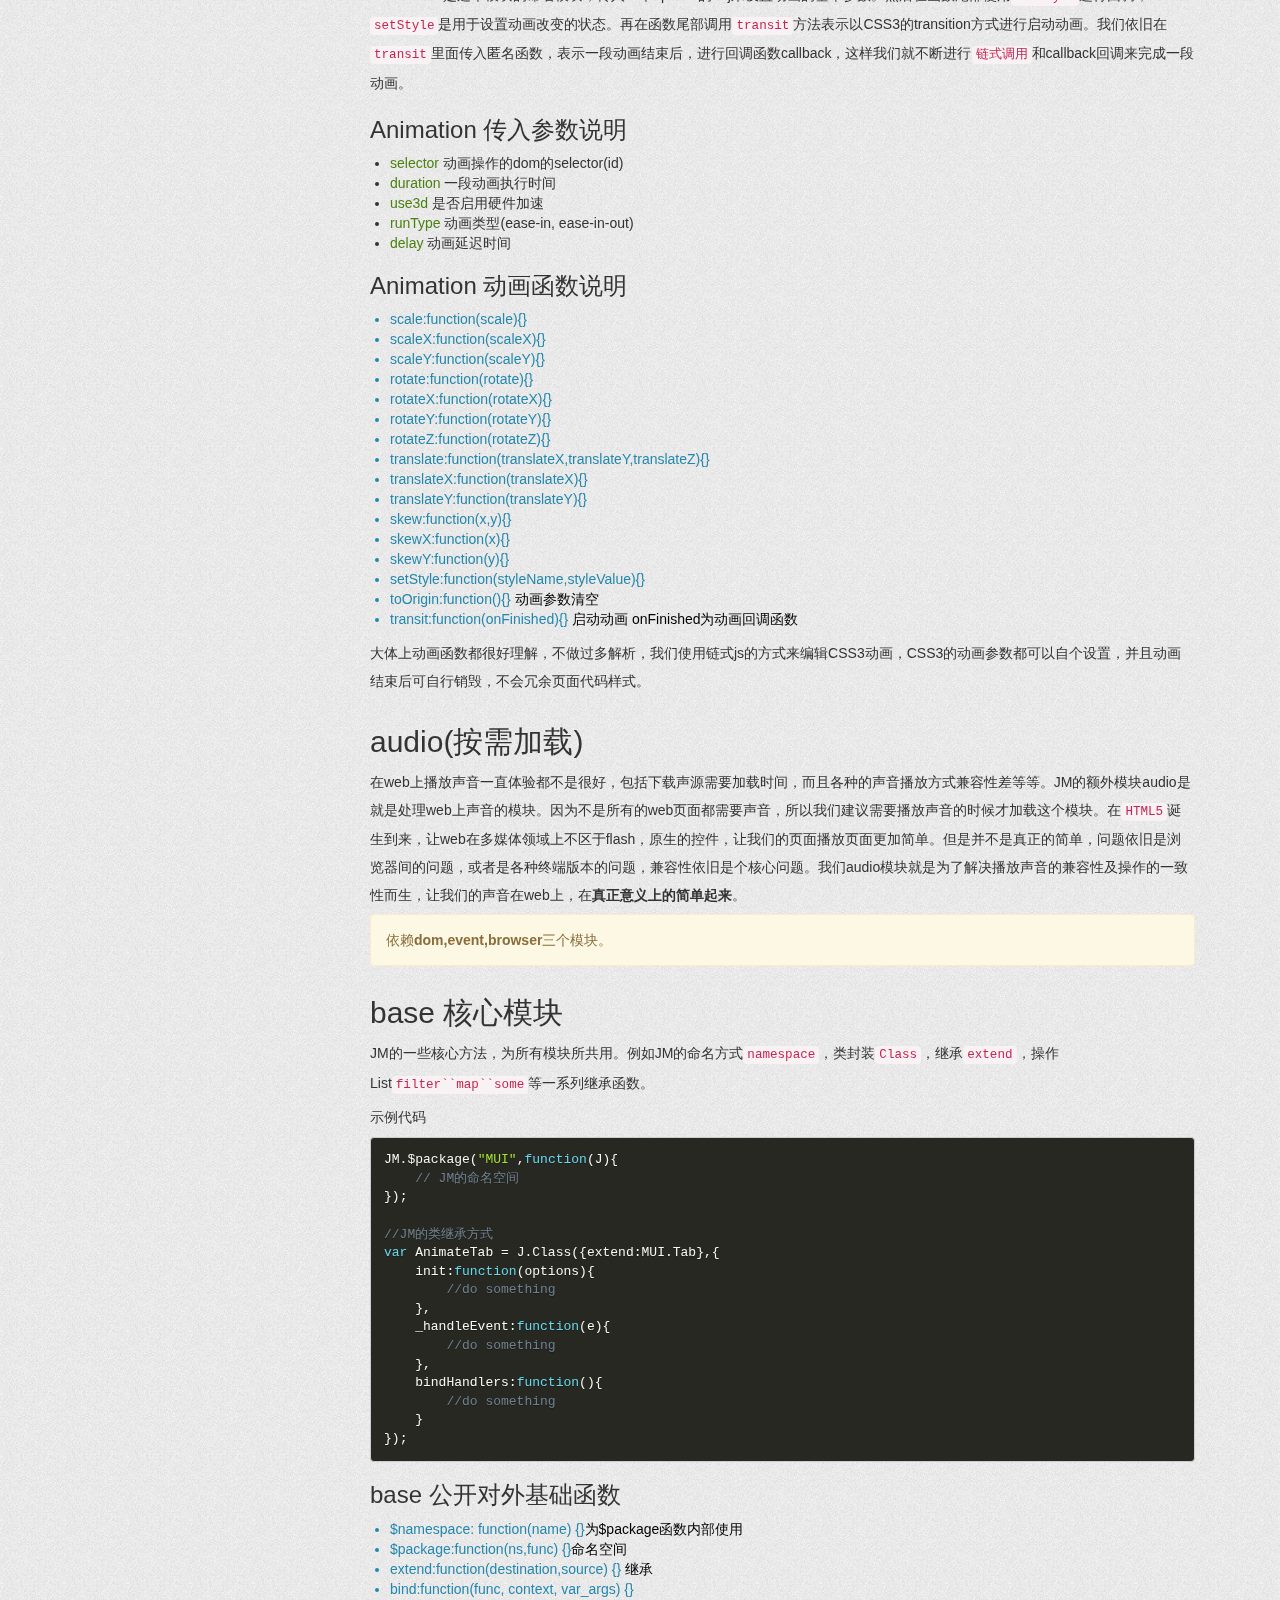
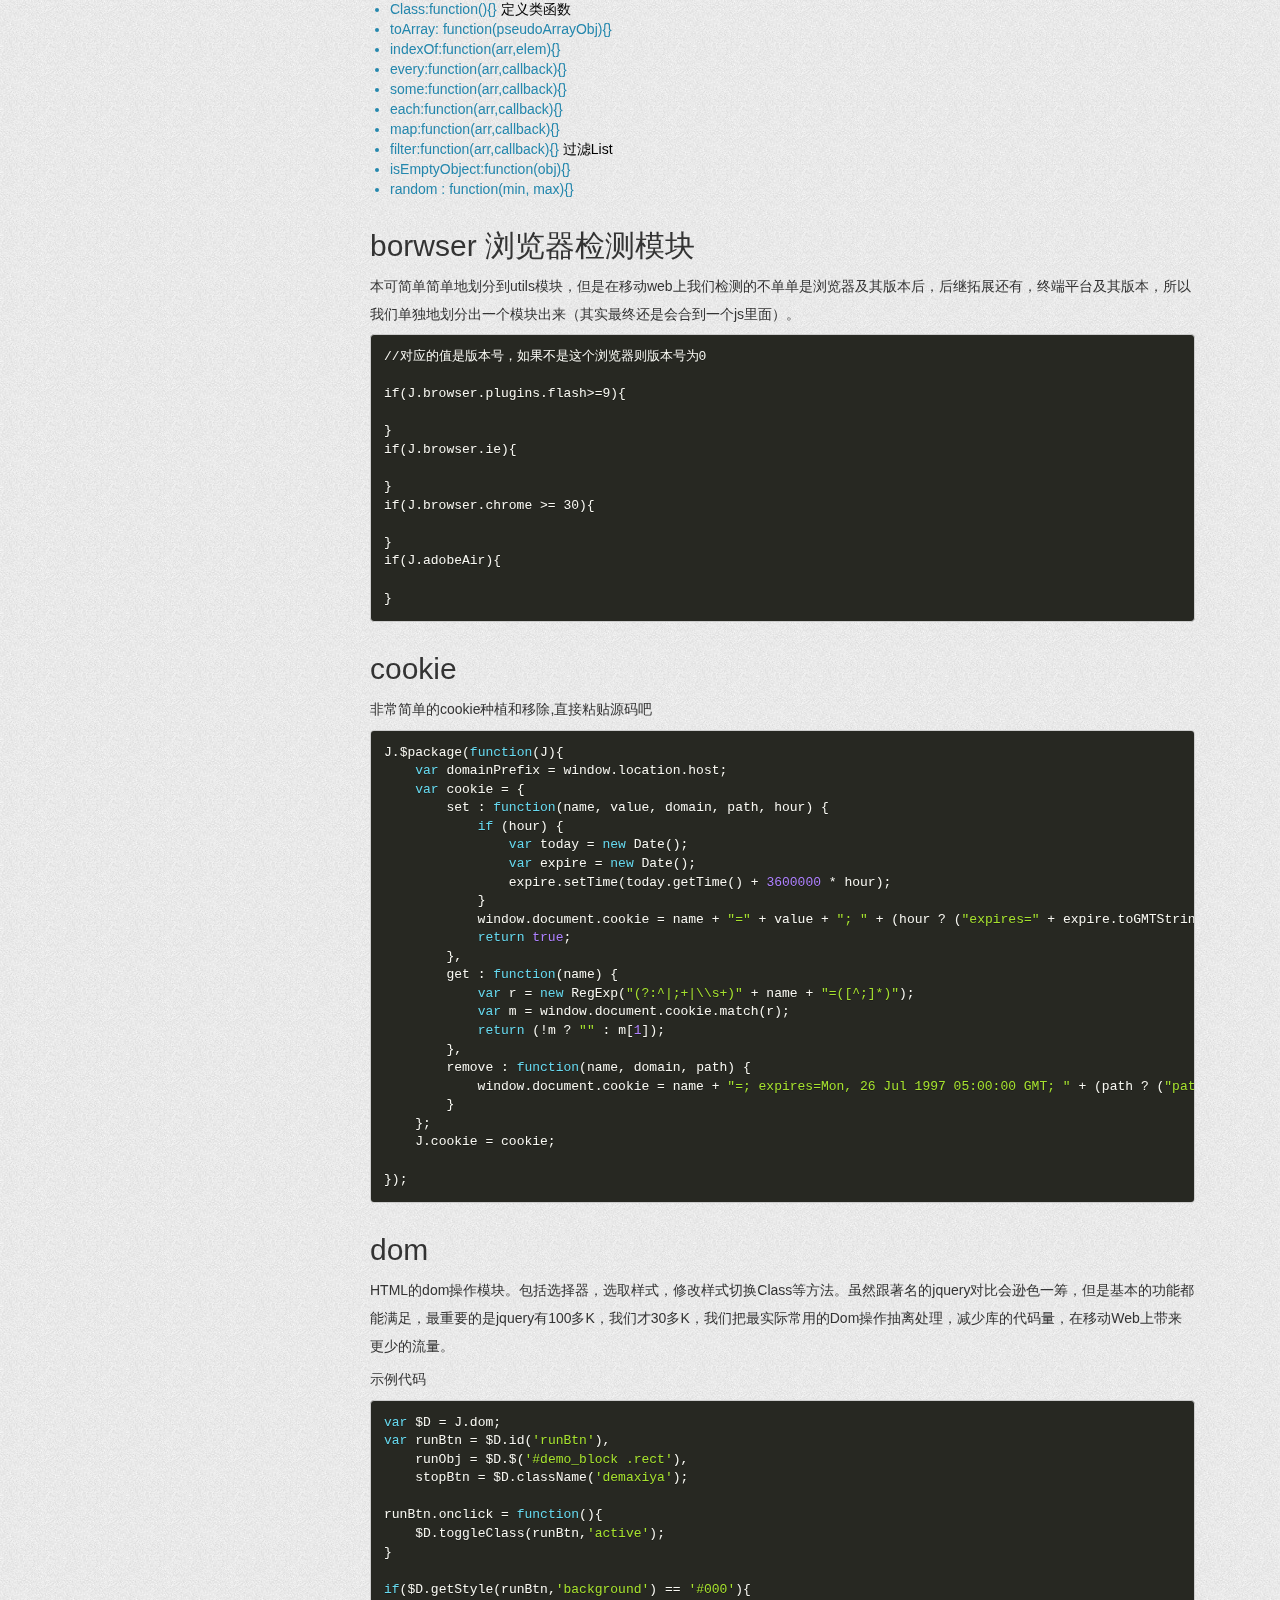
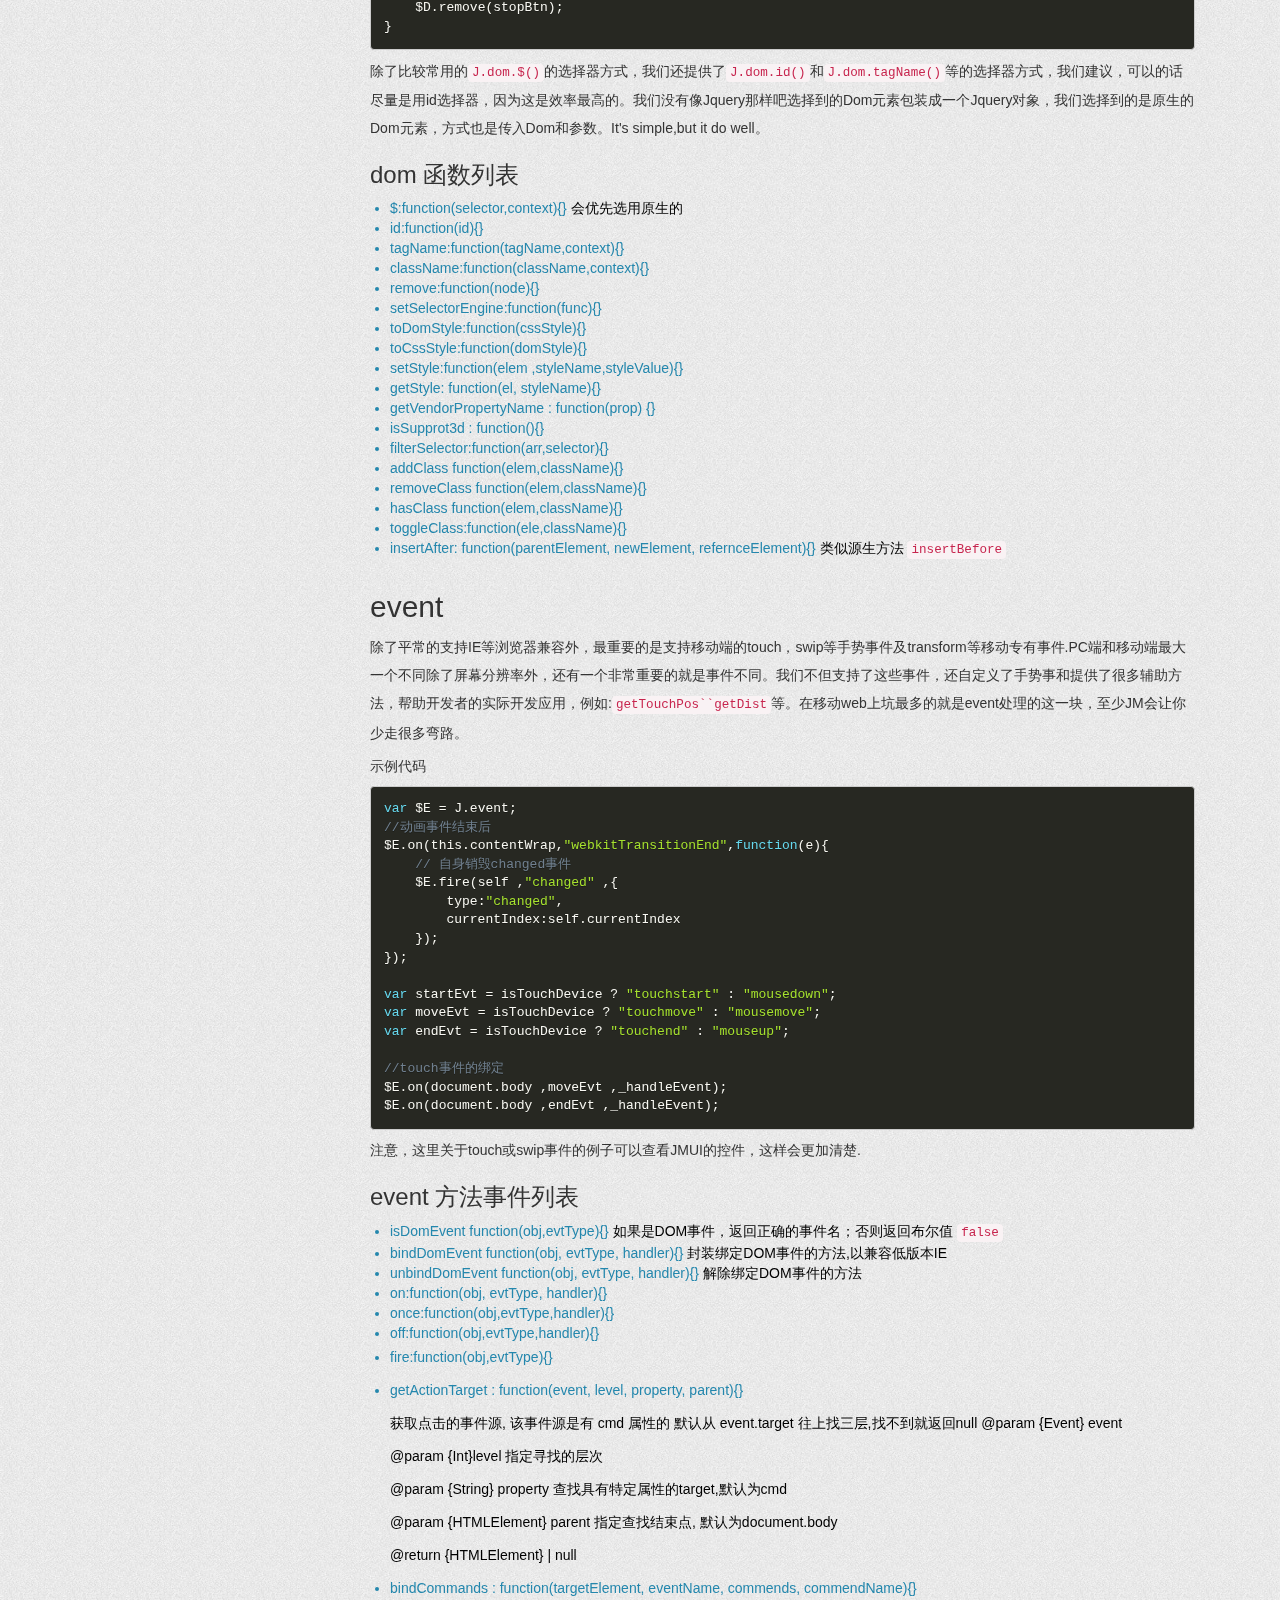
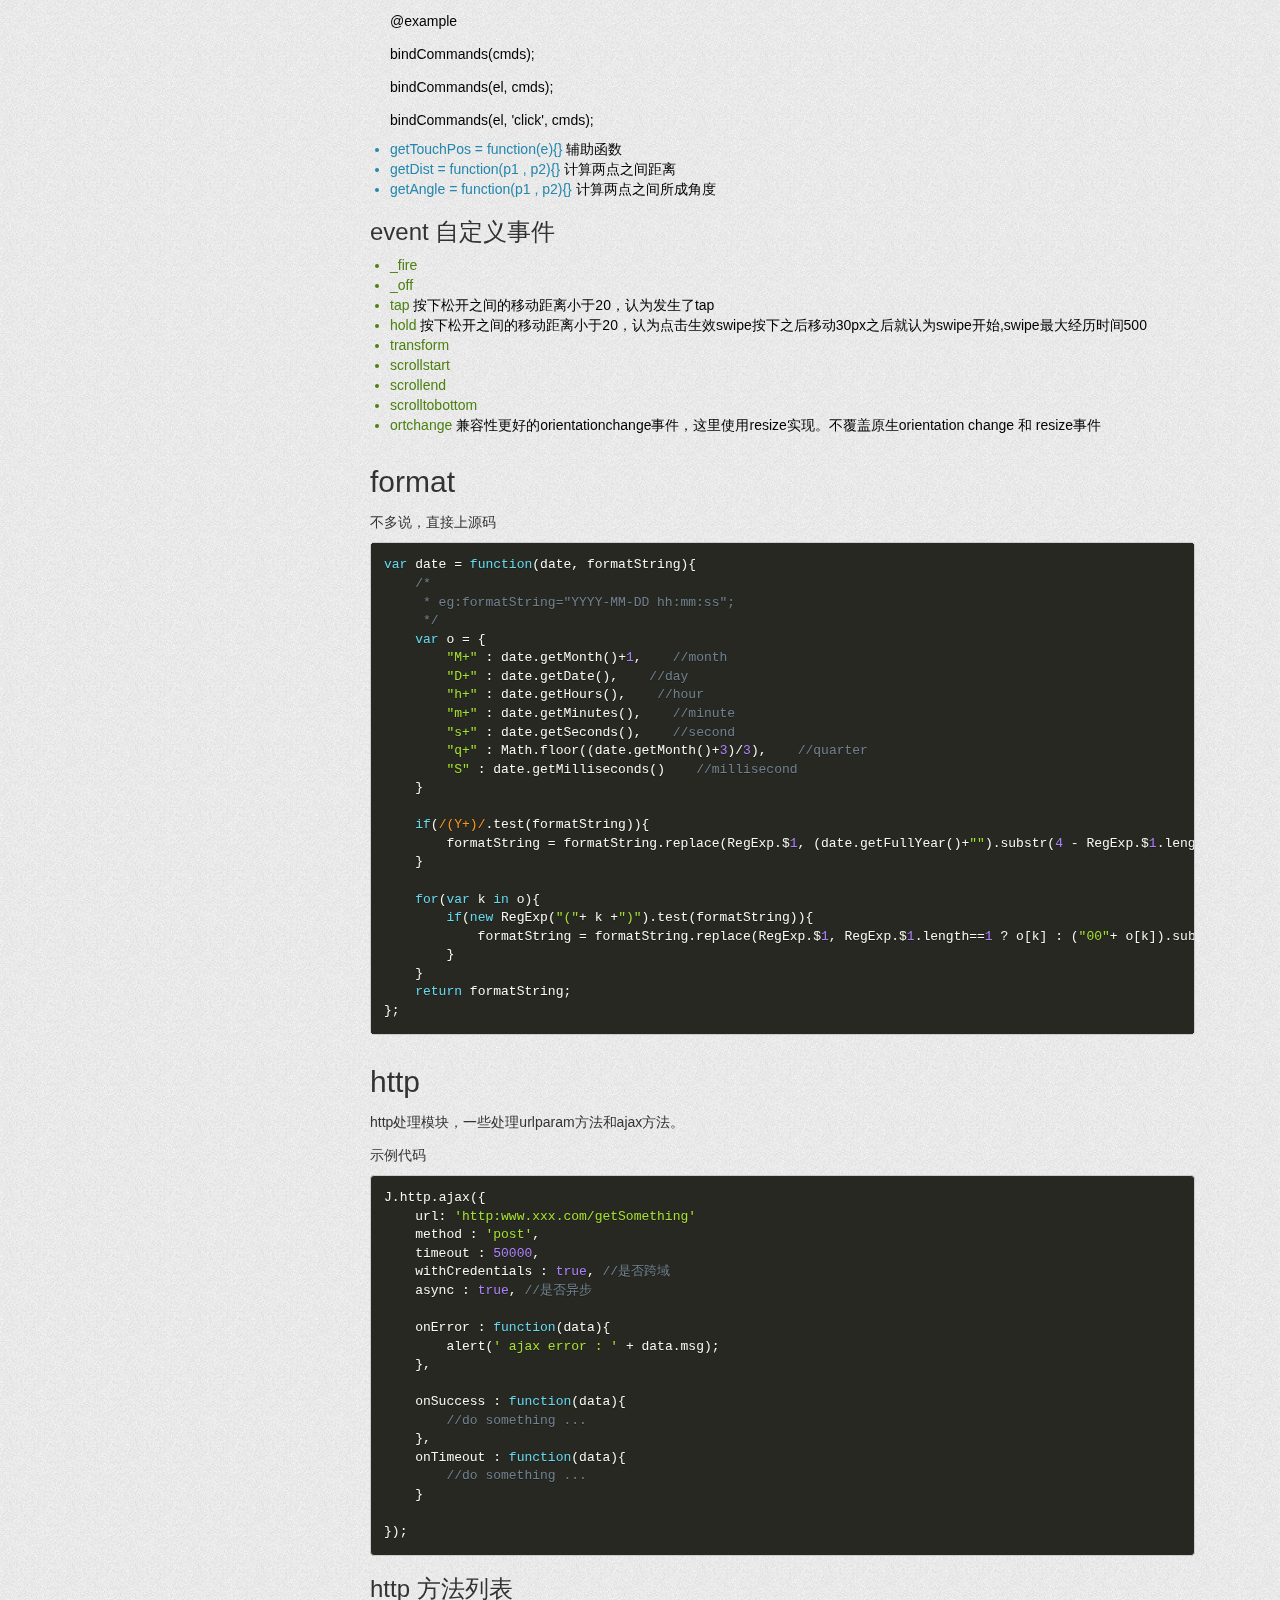
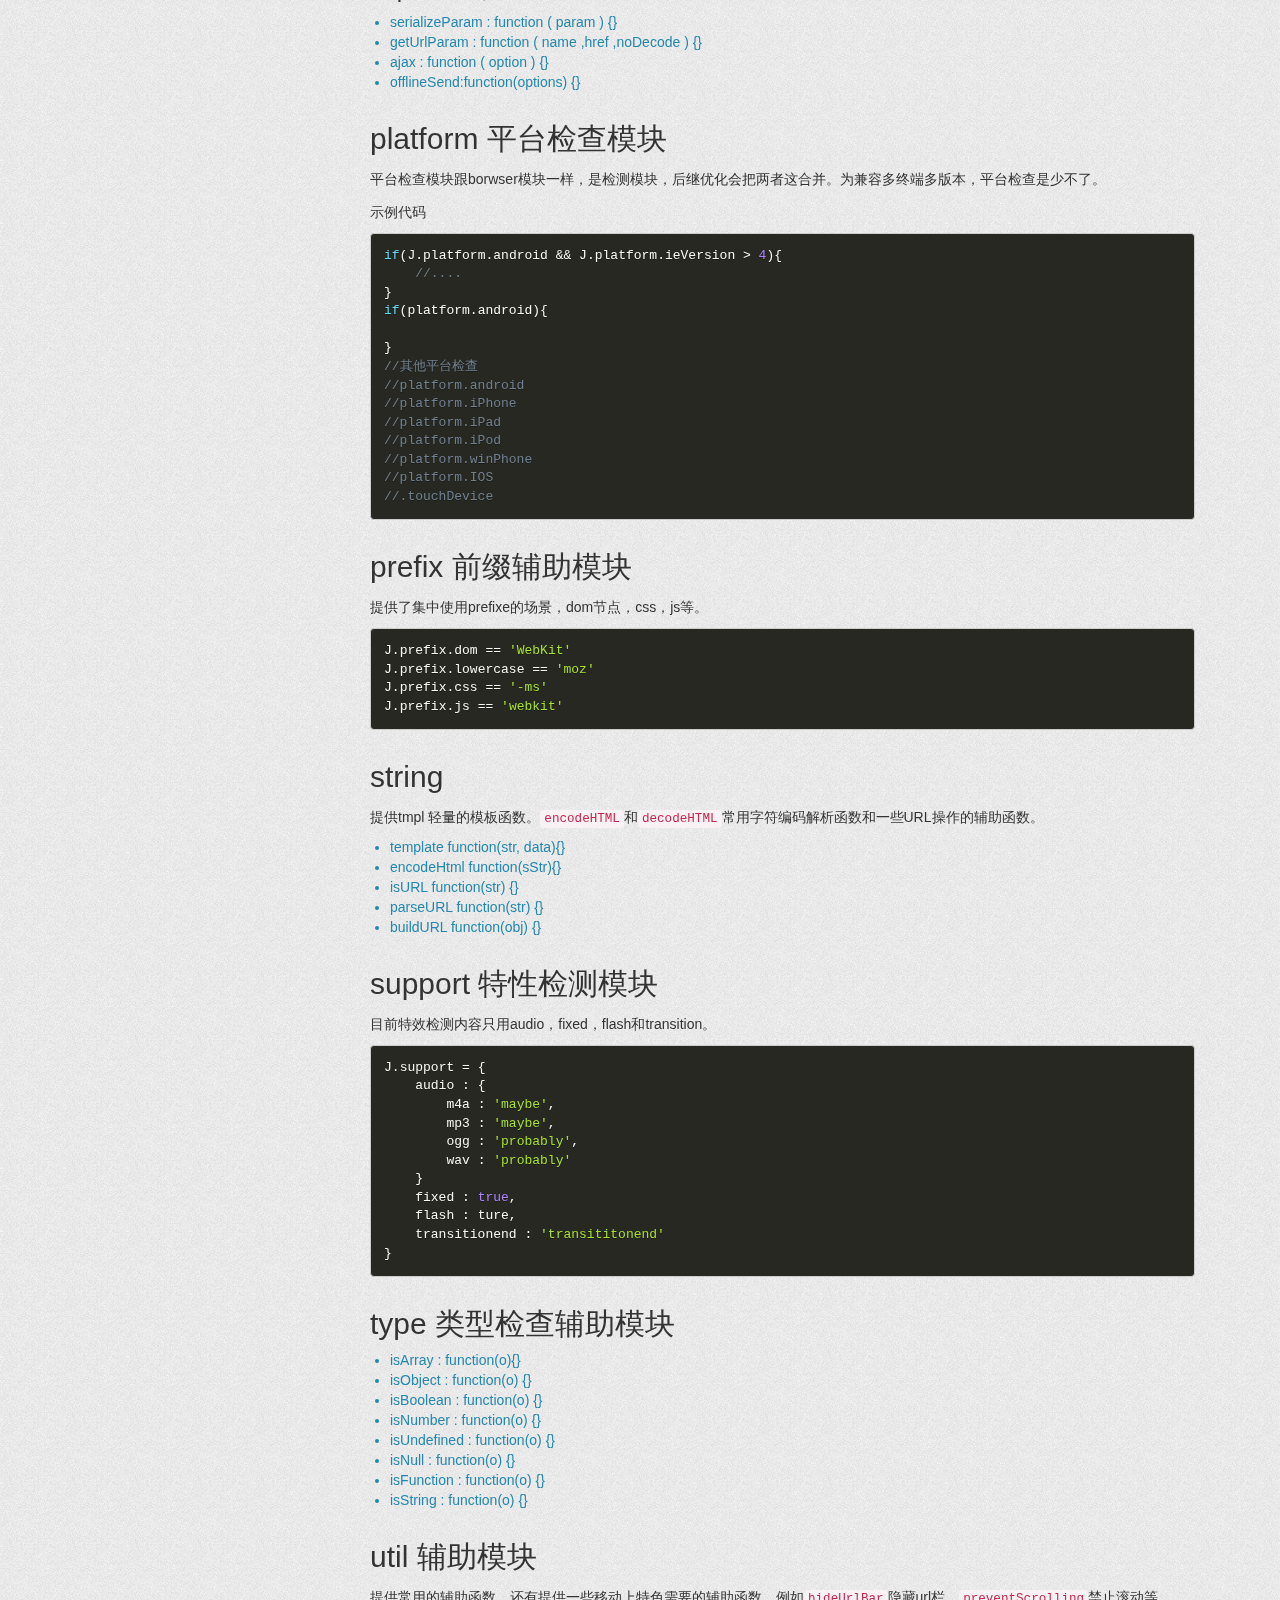
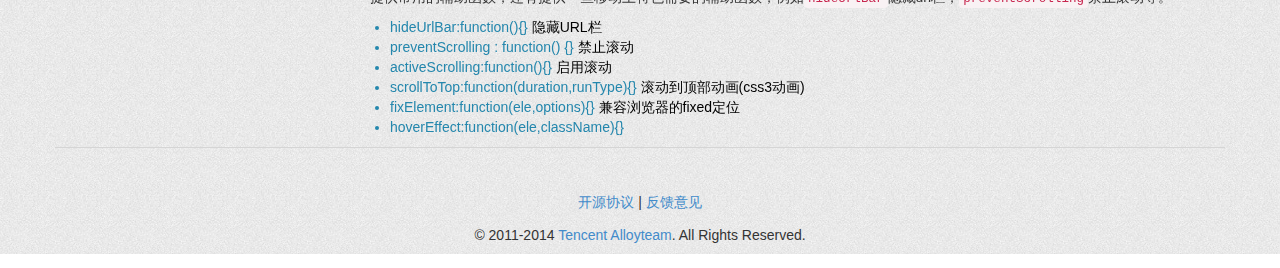
==== commit 379b1a39: "mobug" ====
--- a/modules/JM/index.html
+++ b/modules/JM/index.html
@@ -54,7 +54,8 @@
                     <li role="presentation"><a role="menuitem" tabindex="-1" target="_blank" href="https://github.com/AlloyTeam/JMUI">View on Github</a></li>
                   </ul>
                 </li>
-            <li><a target="_blank" href="https://github.com/AlloyTeam/Mars">Mars</a></li>
+            <li><a href="../Mobug/index.html">Mobug</a></li>
+            <li><a href="../Mars/index.html">Mars</a></li>
         </ul>
 
         <ul class="nav navbar-nav navbar-right">
--- a/css/common.css
+++ b/css/common.css
@@ -12,7 +12,7 @@
     }
 }
 h2[id] {
-	padding-top: 50px;
+	padding-top: 10px;
 }
 p{
     line-height: 2;
